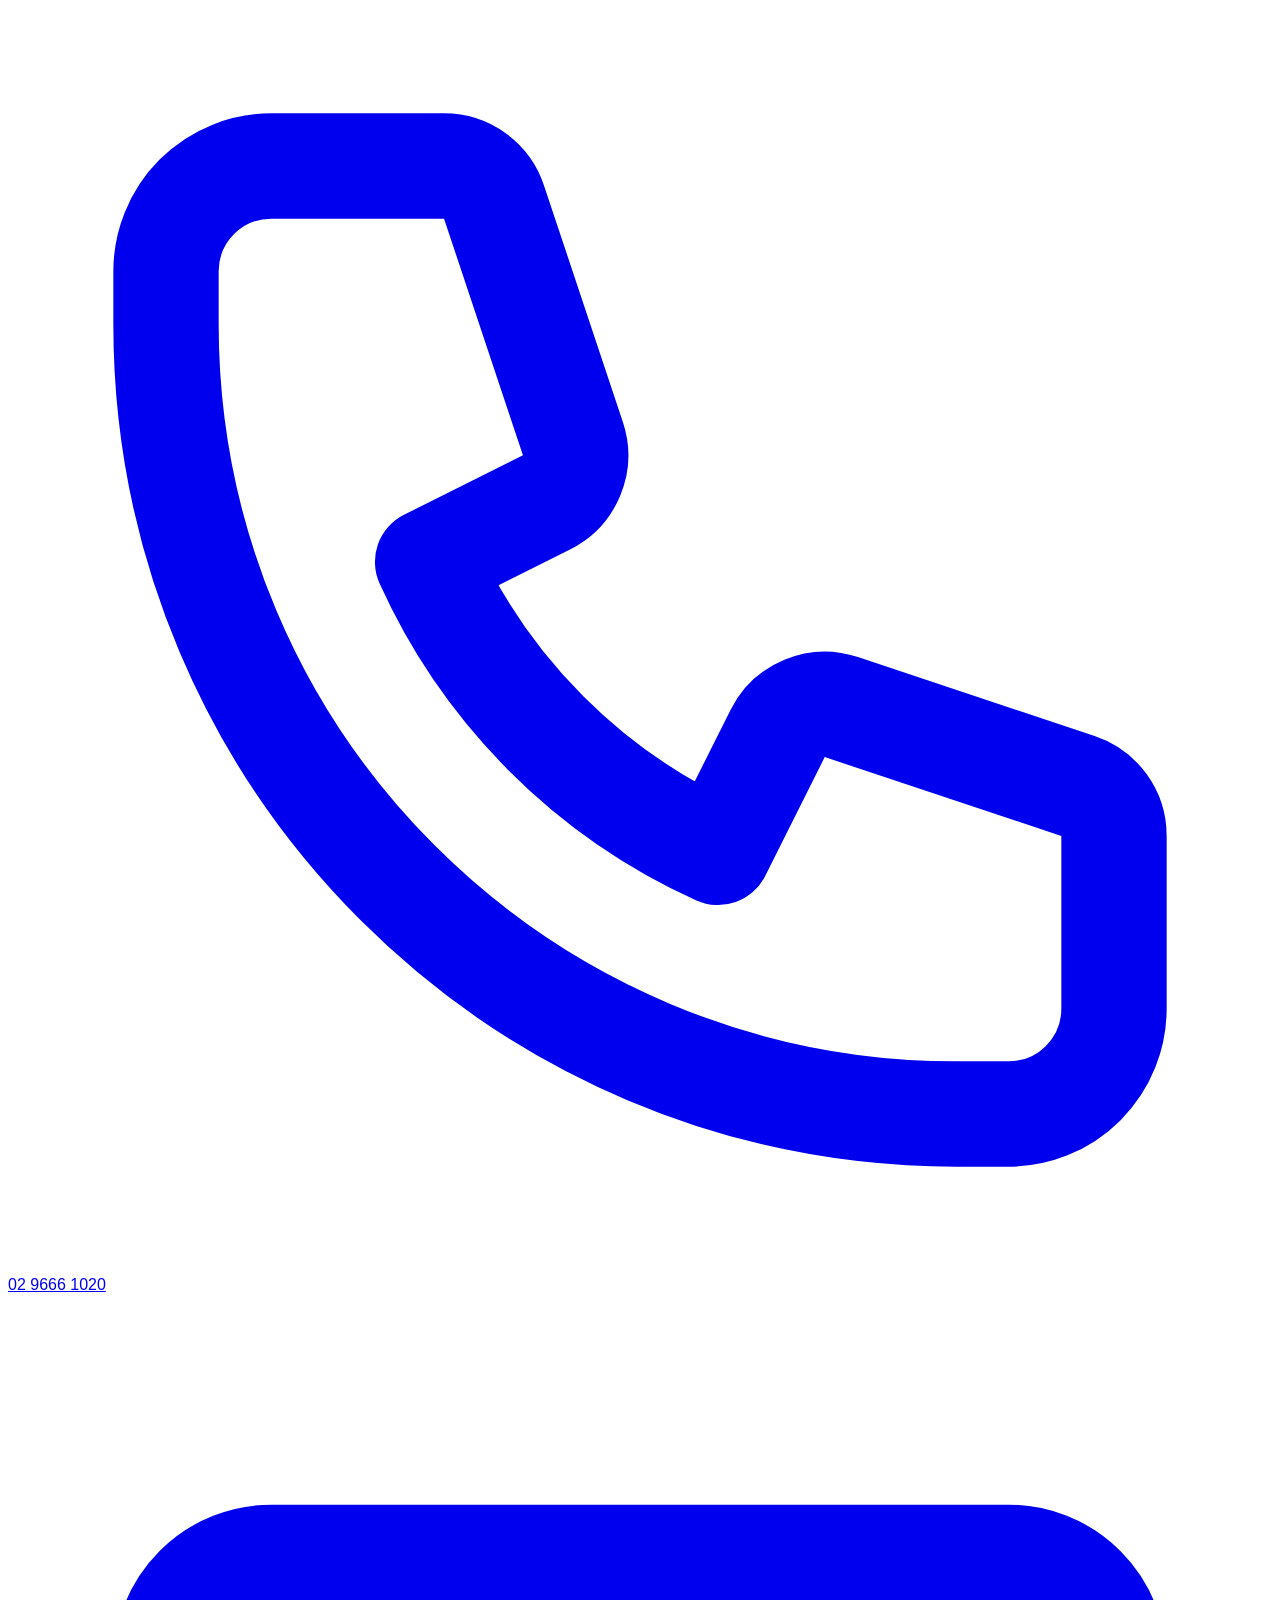
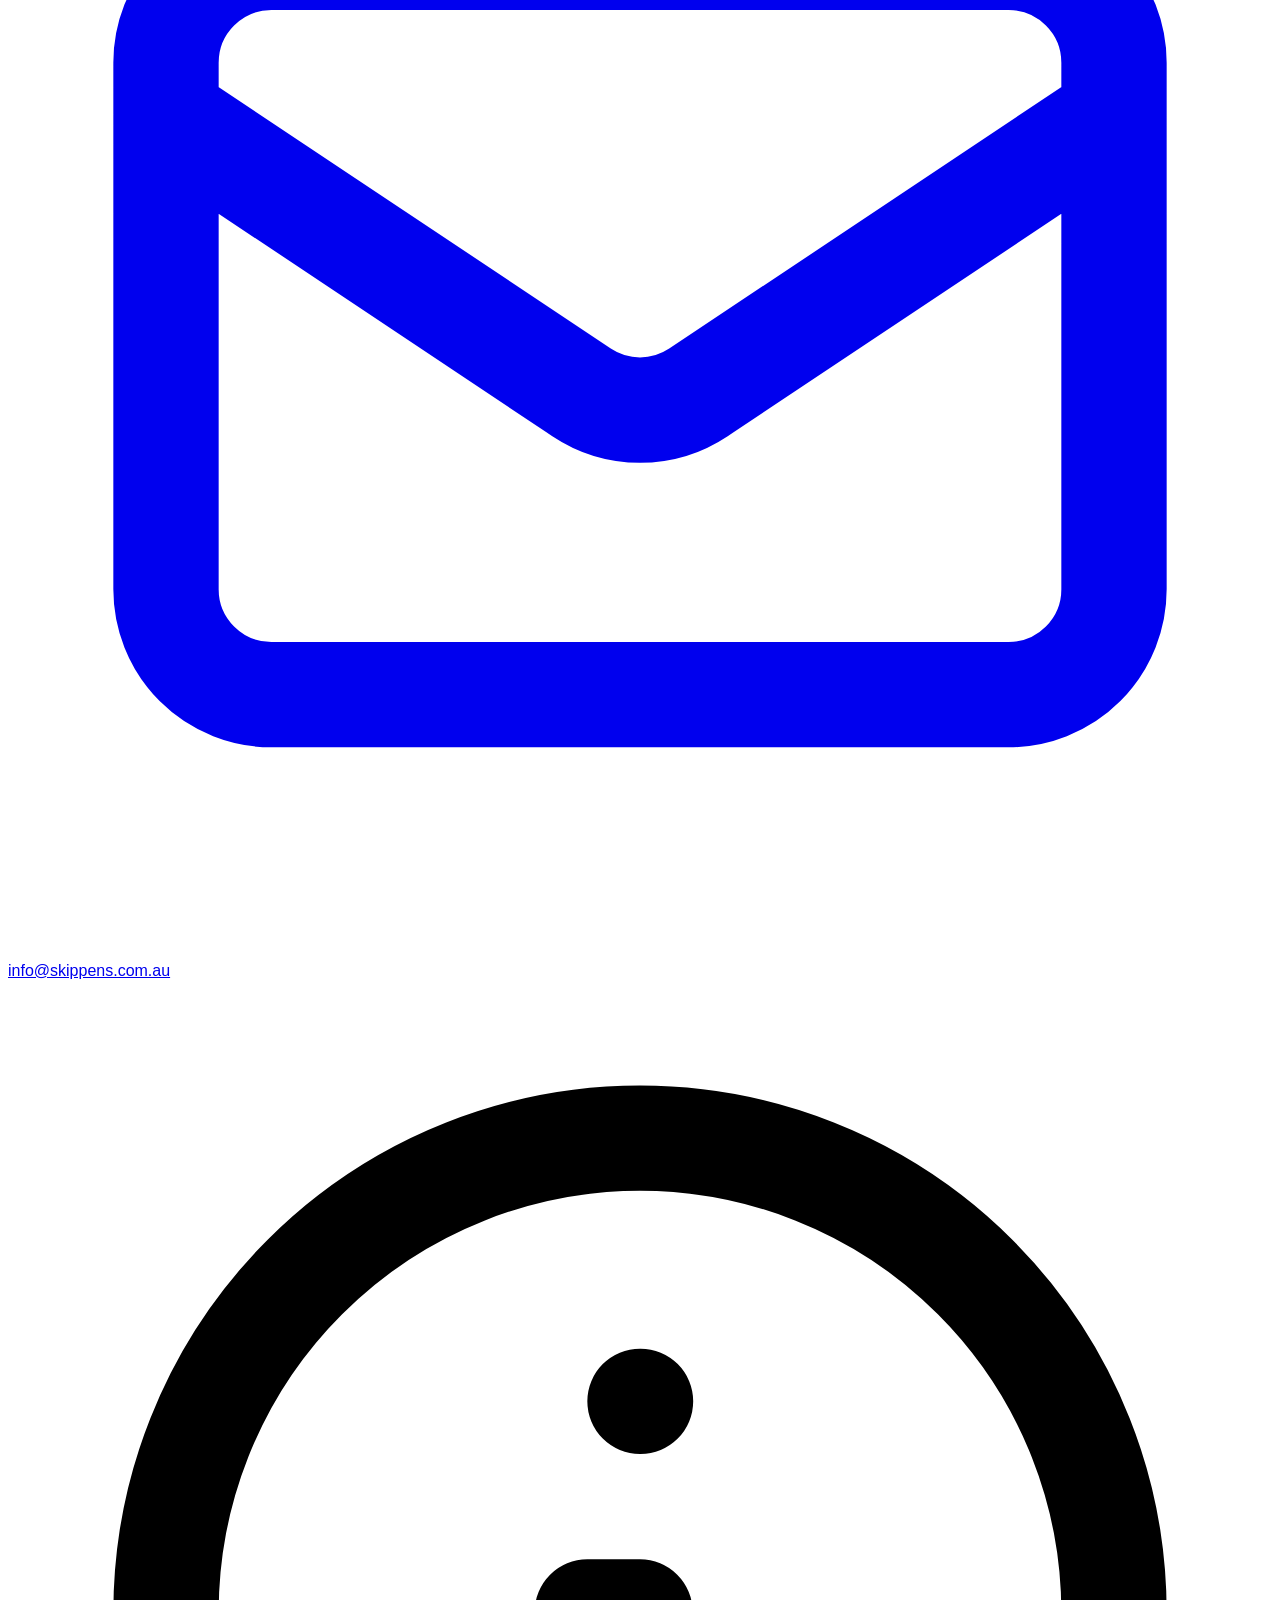
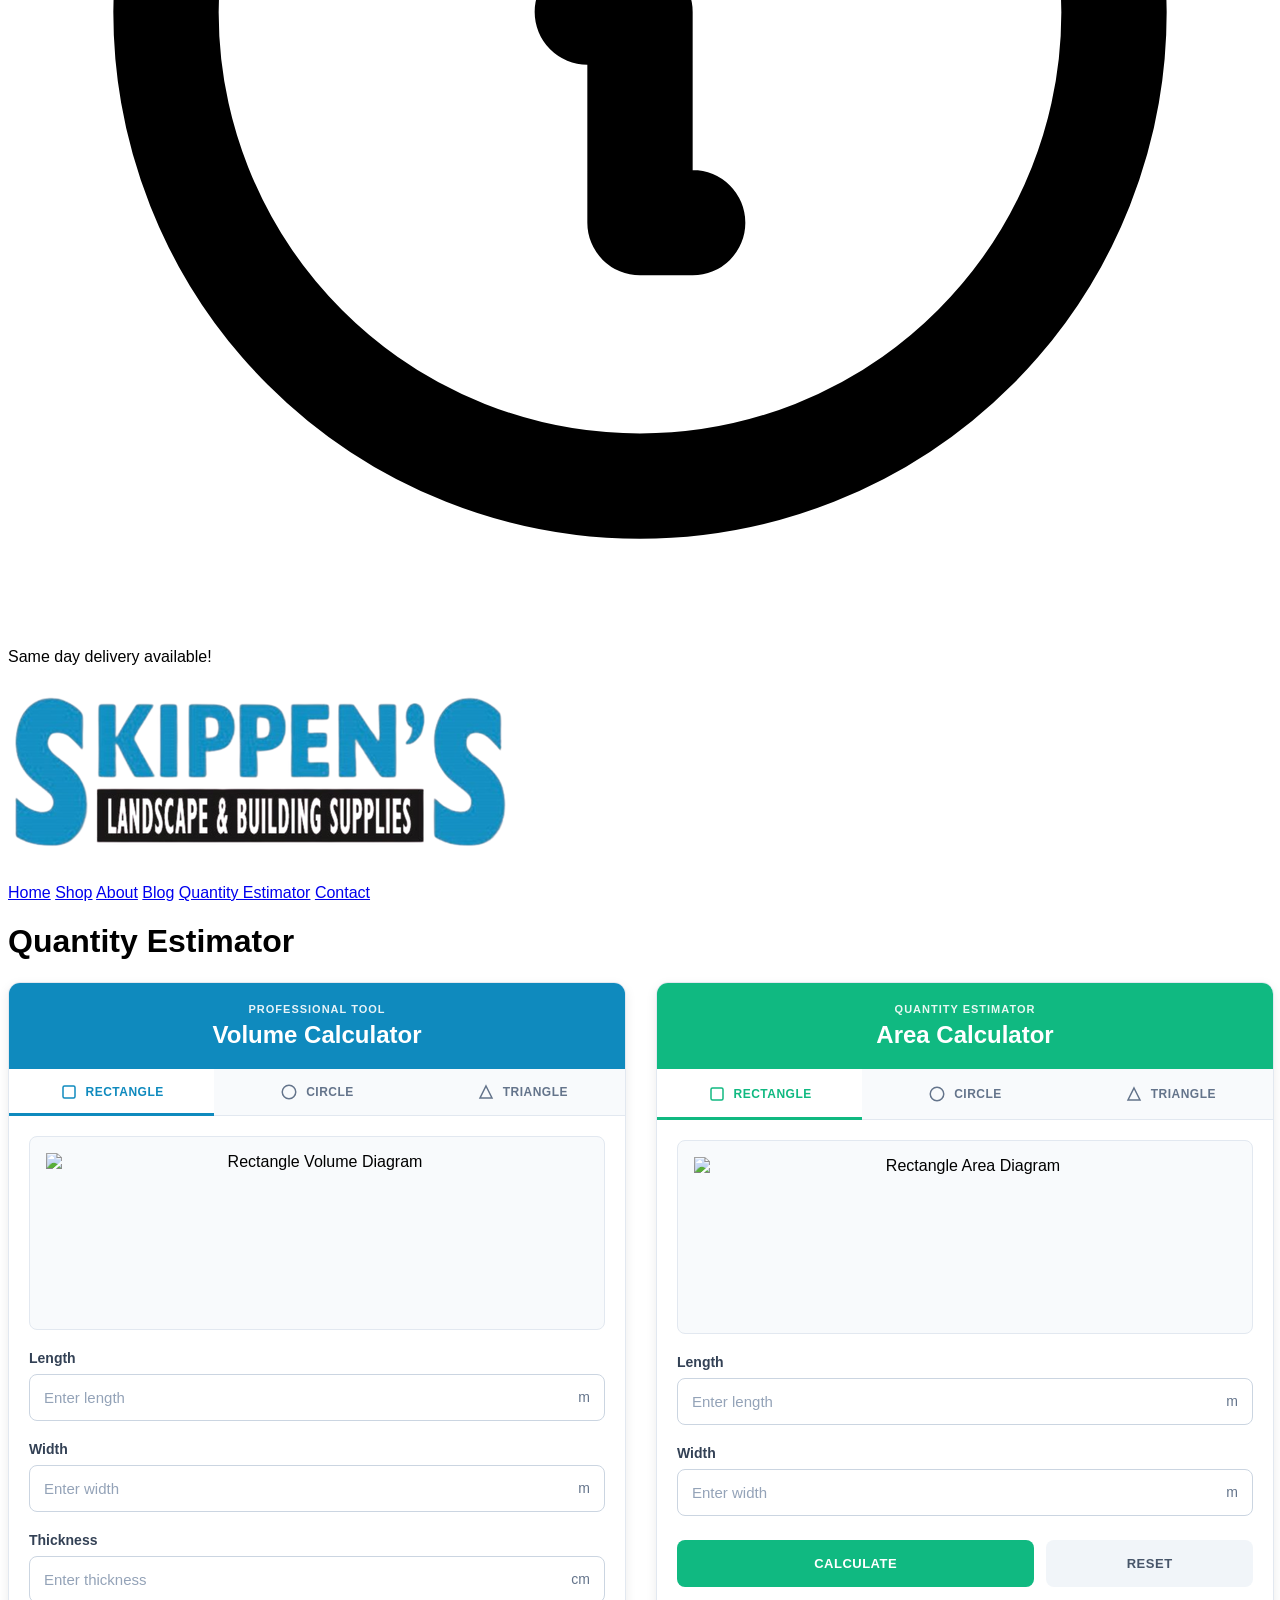
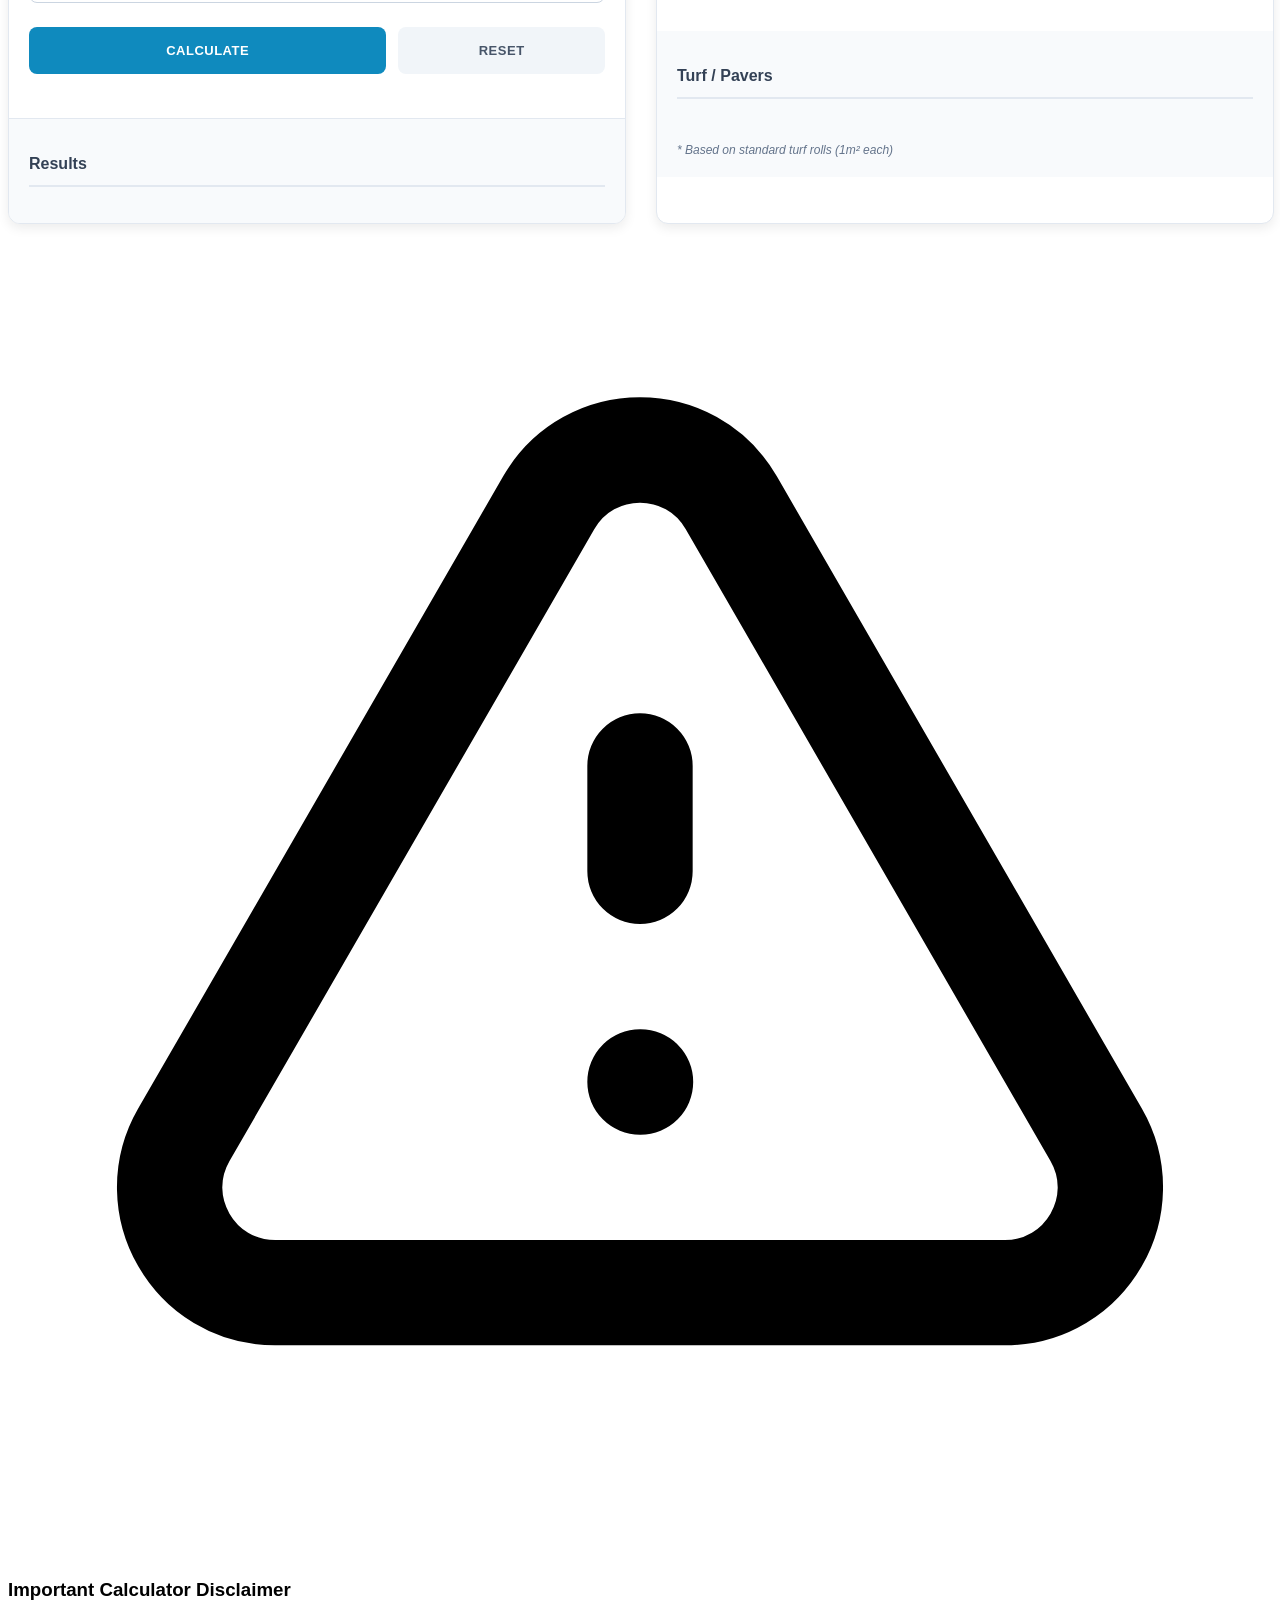
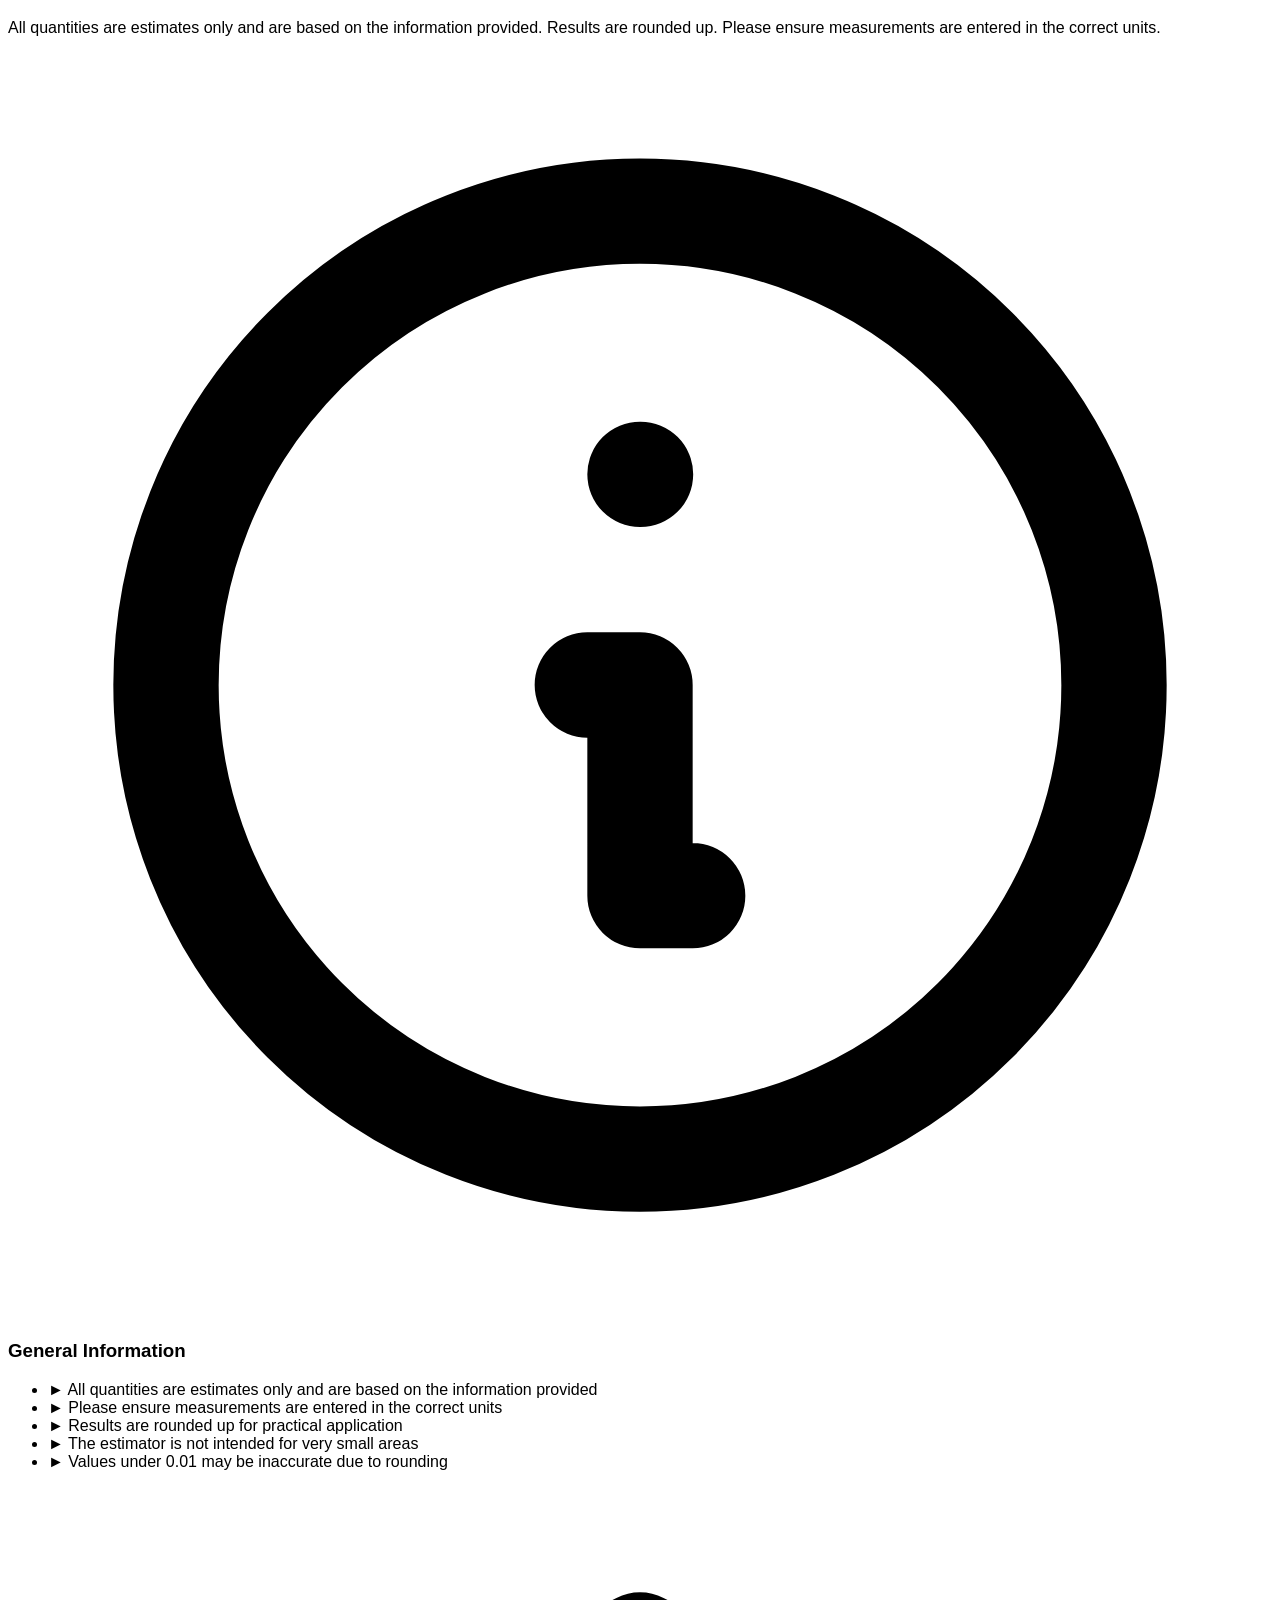
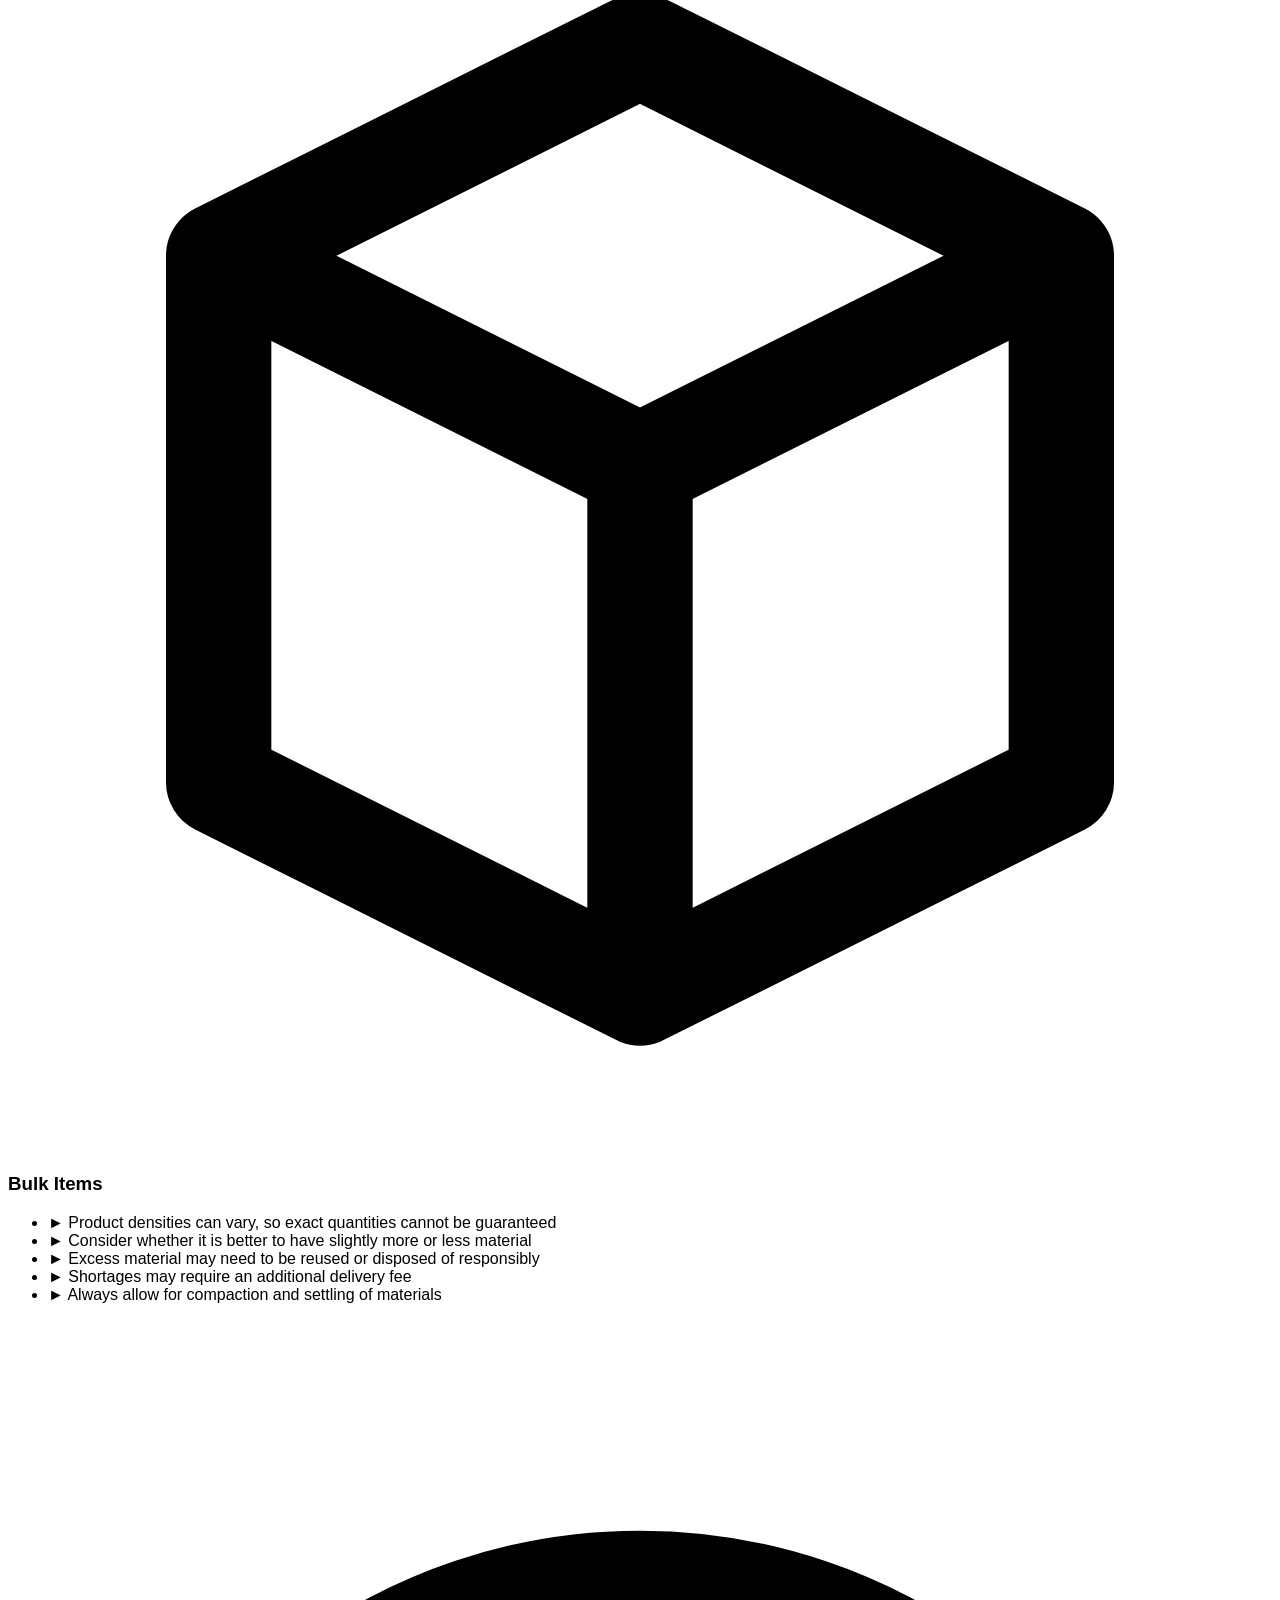
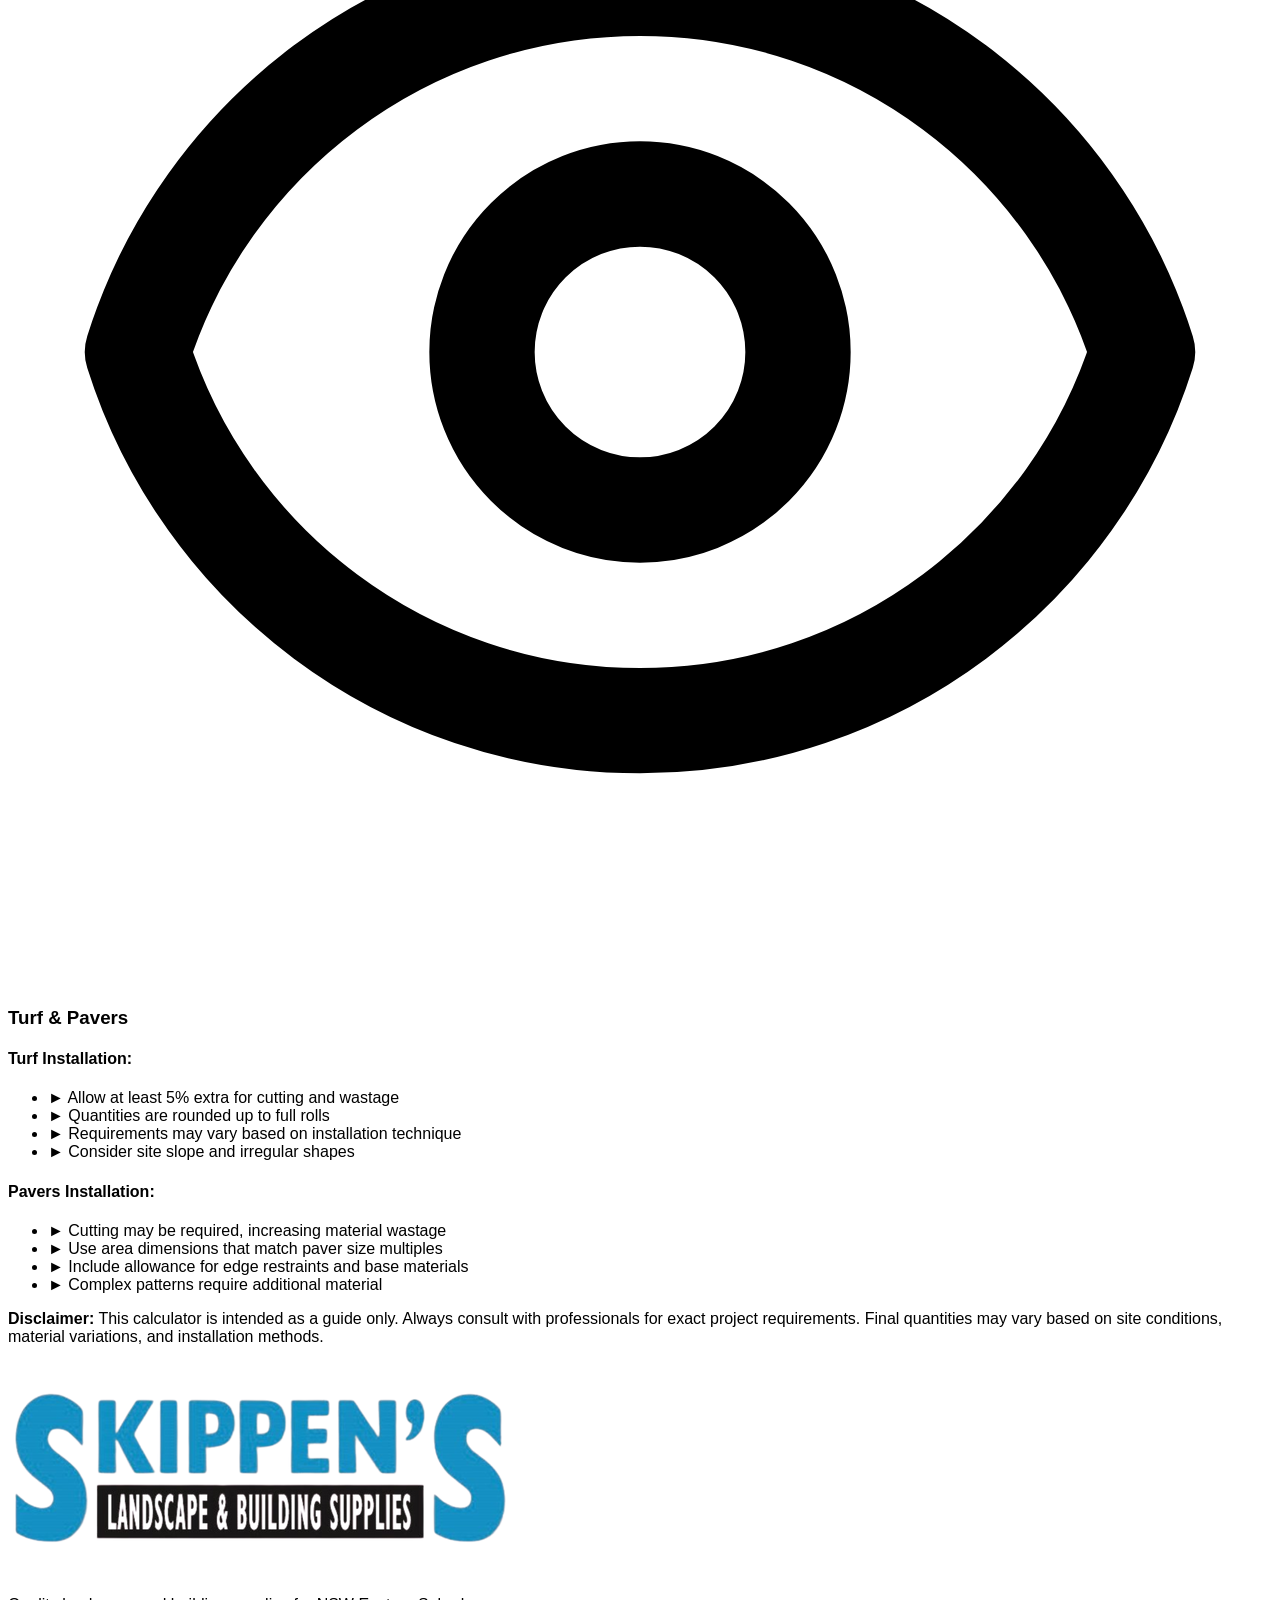
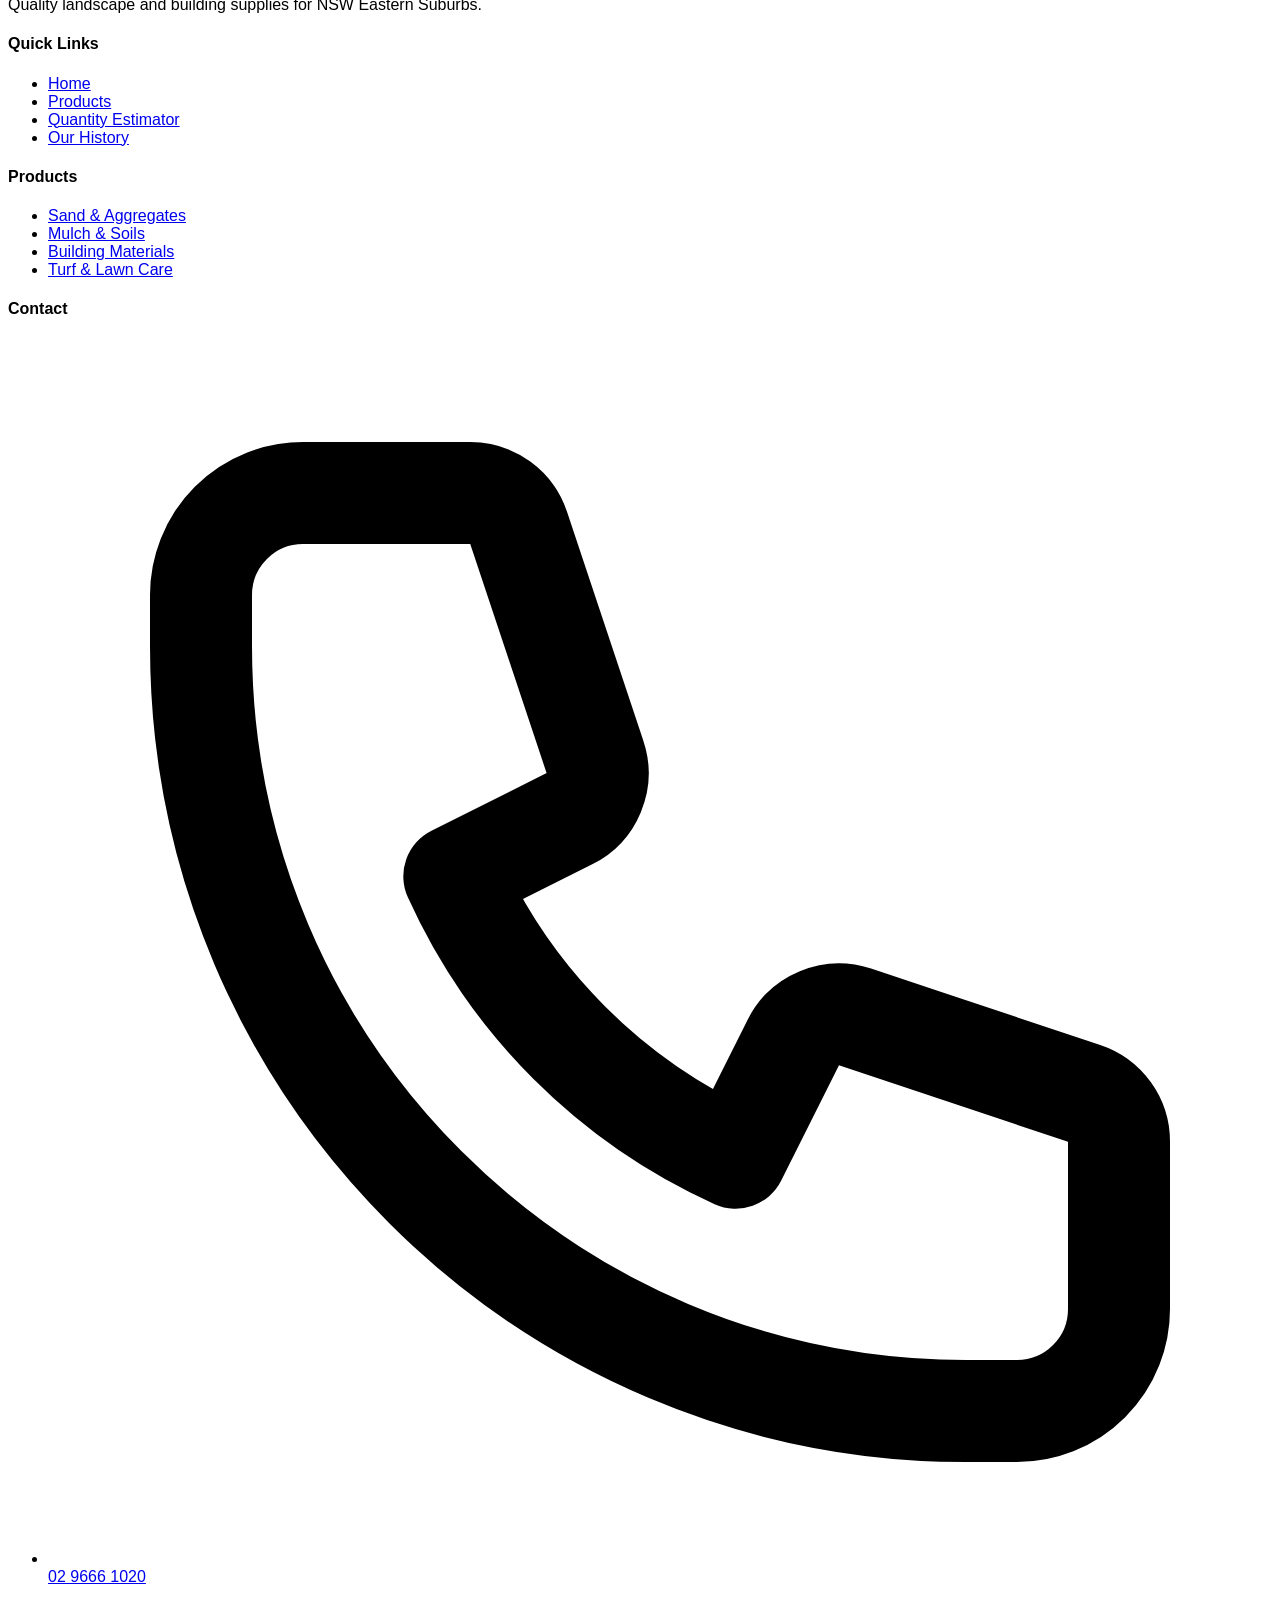
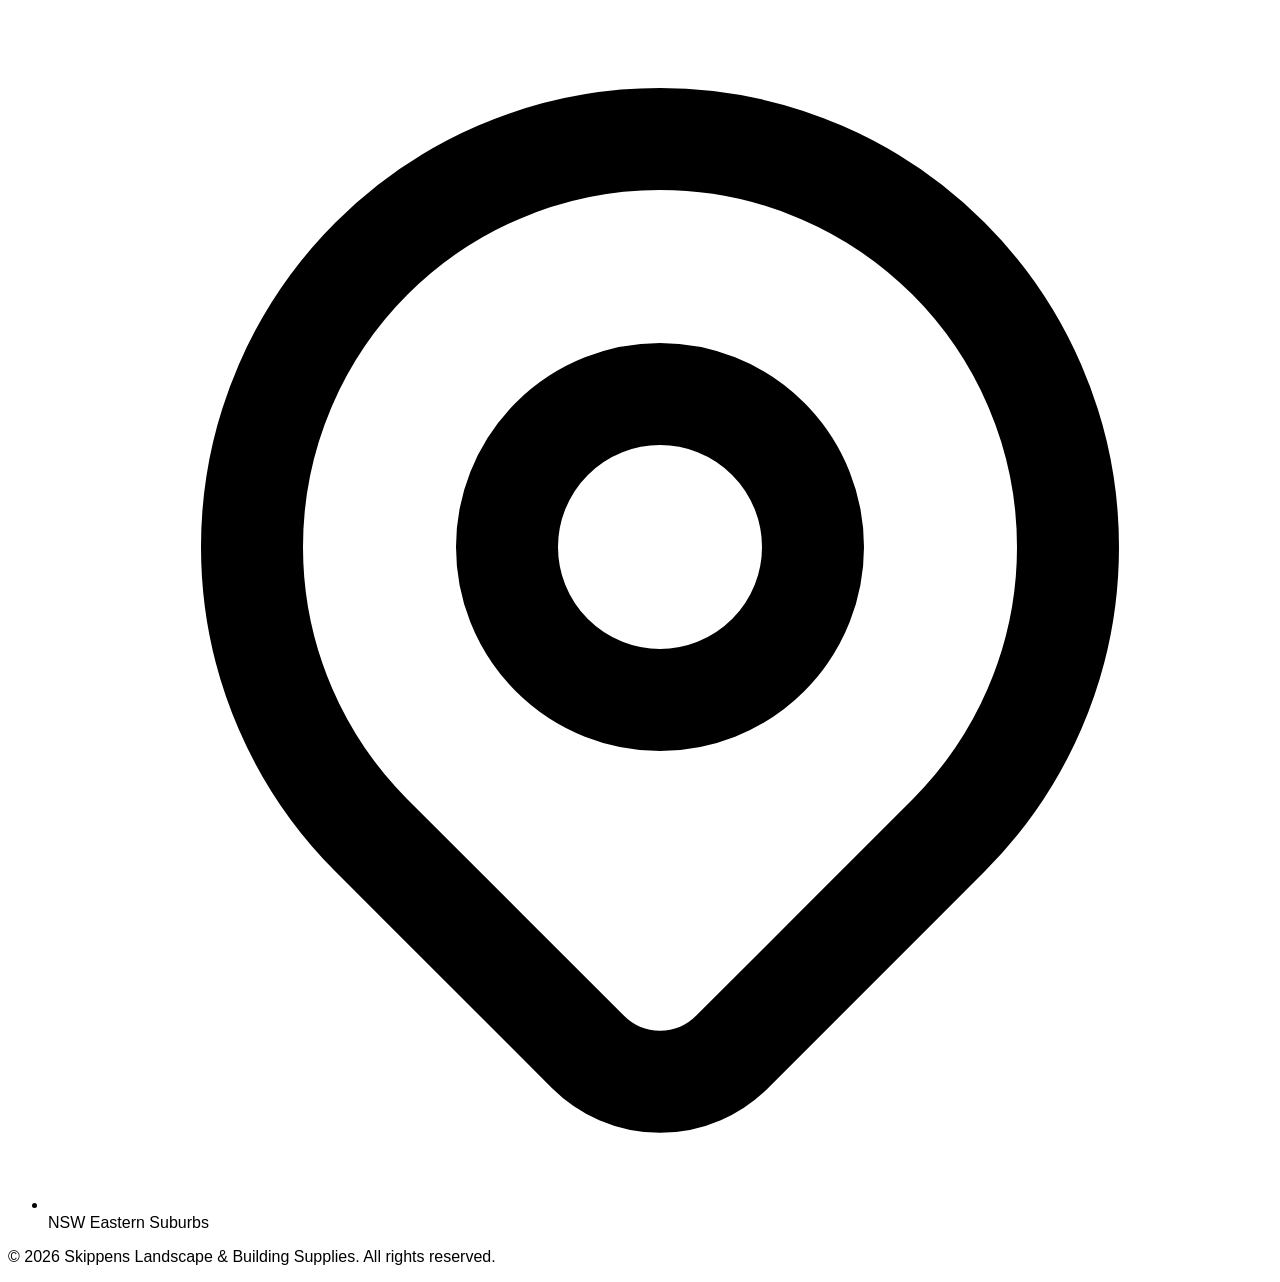
==== quantity-estimator.html @ fd182c48 "updated" ====
<!DOCTYPE html>
<html lang="en">
  <head>
    <meta charset="UTF-8" />
    <meta name="viewport" content="width=device-width, initial-scale=1.0" />
    <title>Quantity Estimator - Skippens</title>
    <script src="https://cdn.tailwindcss.com"></script>
    <style>
      body {
        font-family: -apple-system, BlinkMacSystemFont, "Segoe UI", Roboto,
          Oxygen, Ubuntu, Cantarell, sans-serif;
      }

      /* Calculator Grid Layout */
      #calculator-container {
        display: grid;
        grid-template-columns: 1fr 1fr;
        gap: 2rem;
        margin-bottom: 3rem;
      }

      @media (max-width: 1024px) {
        #calculator-container {
          grid-template-columns: 1fr;
        }
      }

      /* Ensure calculators take full width of their grid cell */
      #calculator-container > * {
        width: 100%;
      }

      /* Center diagrams - target the container that holds the shape images */
      #calculator-container
        img:not([class*="icon"]):not([width="20"]):not([width="16"]),
      #calculator-container
        svg:not([class*="icon"]):not([width="20"]):not([width="16"]),
      #calculator-container canvas {
        margin-left: auto !important;
        margin-right: auto !important;
        display: block !important;
      }
    </style>
  </head>
  <body class="bg-gray-50">
    <!-- Top Bar -->
    <div class="bg-green-800 text-white py-2">
      <div
        class="max-w-7xl mx-auto px-4 sm:px-6 lg:px-8 flex justify-between items-center text-sm"
      >
        <div class="flex items-center space-x-6">
          <a
            href="tel:0296661020"
            class="flex items-center space-x-2 hover:text-gray-200"
          >
            <svg
              class="w-4 h-4"
              fill="none"
              stroke="currentColor"
              viewBox="0 0 24 24"
            >
              <path
                stroke-linecap="round"
                stroke-linejoin="round"
                stroke-width="2"
                d="M3 5a2 2 0 012-2h3.28a1 1 0 01.948.684l1.498 4.493a1 1 0 01-.502 1.21l-2.257 1.13a11.042 11.042 0 005.516 5.516l1.13-2.257a1 1 0 011.21-.502l4.493 1.498a1 1 0 01.684.949V19a2 2 0 01-2 2h-1C9.716 21 3 14.284 3 6V5z"
              />
            </svg>
            <span>02 9666 1020</span>
          </a>
          <a
            href="mailto:info@skippens.com.au"
            class="flex items-center space-x-2 hover:text-gray-200"
          >
            <svg
              class="w-4 h-4"
              fill="none"
              stroke="currentColor"
              viewBox="0 0 24 24"
            >
              <path
                stroke-linecap="round"
                stroke-linejoin="round"
                stroke-width="2"
                d="M3 8l7.89 5.26a2 2 0 002.22 0L21 8M5 19h14a2 2 0 002-2V7a2 2 0 00-2-2H5a2 2 0 00-2 2v10a2 2 0 002 2z"
              />
            </svg>
            <span>info@skippens.com.au</span>
          </a>
        </div>
        <div class="flex items-center space-x-2">
          <svg
            class="w-4 h-4"
            fill="none"
            stroke="currentColor"
            viewBox="0 0 24 24"
          >
            <path
              stroke-linecap="round"
              stroke-linejoin="round"
              stroke-width="2"
              d="M13 16h-1v-4h-1m1-4h.01M21 12a9 9 0 11-18 0 9 9 0 0118 0z"
            />
          </svg>
          <span>Same day delivery available!</span>
        </div>
      </div>
    </div>

    <!-- Navigation -->
    <nav class="bg-white shadow-md sticky top-0 z-50">
      <div class="max-w-7xl mx-auto px-4 sm:px-6 lg:px-8">
        <div class="flex justify-between items-center h-20">
          <div class="flex items-center">
            <a href="index.html">
              <img
                src="logo.png"
                alt="Skippens Logo"
                class="h-12 w-auto"
              />
            </a>
          </div>
          <div class="hidden md:flex items-center space-x-8">
            <a
              href="index.html"
              class="text-gray-700 hover:text-green-700 font-medium transition-colors"
              >Home</a
            >
            <a
              href="#"
              class="text-gray-700 hover:text-green-700 font-medium transition-colors"
              >Shop</a
            >
            <a
              href="#"
              class="text-gray-700 hover:text-green-700 font-medium transition-colors"
              >About</a
            >
            <a
              href="#"
              class="text-gray-700 hover:text-green-700 font-medium transition-colors"
              >Blog</a
            >
            <a
              href="quantity-estimator.html"
              class="text-green-700 font-semibold border-b-2 border-green-700"
              >Quantity Estimator</a
            >
            <a
              href="#"
              class="text-gray-700 hover:text-green-700 font-medium transition-colors"
              >Contact</a
            >
          </div>
        </div>
      </div>
    </nav>

    <!-- Main Content -->
    <main class="max-w-7xl mx-auto px-4 sm:px-6 lg:px-8 py-12">
      <h1 class="text-4xl font-bold text-gray-900 text-center mb-12">
        Quantity Estimator
      </h1>

      <!-- Calculator Content Container - Paste your calculator code here -->
      <div id="calculator-container">
        <!-- YOUR VOLUME AND AREA CALCULATOR CODE GOES HERE -->

        <!DOCTYPE html>
        <html lang="en">
          <head>
            <meta charset="UTF-8" />
            <meta
              name="viewport"
              content="width=device-width, initial-scale=1.0"
            />
            <title>Volume Calculator</title>
            <style>
              .volume-calculator {
                font-family: -apple-system, BlinkMacSystemFont, "Segoe UI",
                  Roboto, Oxygen, Ubuntu, Cantarell, sans-serif;
                background: white;
                border: 1px solid #e2e8f0;
                border-radius: 12px;
                overflow: hidden;
                margin-bottom: 20px;
                box-shadow: 0 4px 12px rgba(0, 0, 0, 0.08);
              }

              .volume-header {
                background: #0f8abe;
                color: white;
                padding: 20px;
                text-align: center;
              }

              .volume-subtitle {
                font-size: 11px;
                font-weight: 700;
                text-transform: uppercase;
                letter-spacing: 1px;
                margin-bottom: 6px;
                opacity: 0.9;
              }

              .volume-title {
                font-size: 24px;
                font-weight: 700;
                margin: 0;
                color: white;
              }

              .volume-tab-buttons {
                display: flex;
                background: #f8fafc;
                border-bottom: 1px solid #e2e8f0;
              }

              .volume-tab-button {
                border-radius: 0 !important;
                flex: 1;
                padding: 14px 10px;
                border: none;
                background: transparent;
                color: #64748b;
                font-weight: 600;
                font-size: 12px;
                text-transform: uppercase;
                letter-spacing: 0.5px;
                cursor: pointer;
                transition: all 0.2s ease;
                position: relative;
                margin: 0;

                /* FIX ALIGNMENT */
                display: flex;
                align-items: center;
                justify-content: center;
                gap: 8px;
              }

              .tab-icon {
                width: 18px;
                height: 18px;
                display: block;
                flex-shrink: 0;
              }

              .tab-icon .shape {
                stroke: currentColor;
                stroke-width: 2;
                fill: none;
              }

              .tab-icon .highlight {
                fill: #0f8abe;
                opacity: 0;
              }

              .tab-label {
                line-height: 1;
                display: block;
              }

              .volume-tab-button:hover {
                color: #0f8abe;
                background: #f1f5f9;
              }

              .volume-tab-button.active {
                color: #0f8abe;
                background: white;
                font-weight: 700;
              }

              .volume-tab-button.active::after {
                content: "";
                position: absolute;
                bottom: -1px;
                left: 0;
                right: 0;
                height: 3px;
                background: #0f8abe;
              }

              .volume-tab-content {
                display: none;
                padding: 20px;
              }

              .volume-tab-content.active {
                display: block;
              }

              .volume-shape-diagram {
                text-align: center;
                margin-bottom: 20px;
                padding: 16px;
                background: #f8fafc;
                border-radius: 8px;
                border: 1px solid #e2e8f0;
              }

              .volume-shape-diagram img {
                max-width: 100%;
                height: 160px;
                object-fit: contain;
              }

              .volume-input-group {
                margin-bottom: 20px;
              }

              .volume-input-group label {
                display: block;
                font-weight: 600;
                color: #334155;
                font-size: 14px;
                margin-bottom: 8px;
              }

              .volume-input-wrapper {
                display: flex;
                align-items: center;
                background: white;
                border: 1px solid #cbd5e1;
                border-radius: 8px;
                padding: 0 14px;
                transition: border-color 0.2s ease;
              }

              .volume-input-wrapper:focus-within {
                border-color: #0f8abe;
              }

              .volume-input-wrapper input {
                flex: 1;
                padding: 14px 0;
                border: none;
                background: transparent;
                font-size: 15px;
                color: #0f172a;
                outline: none;
                width: 100%;
              }

              .volume-input-wrapper input::placeholder {
                color: #94a3b8;
              }

              .volume-input-wrapper span {
                color: #64748b;
                font-weight: 500;
                font-size: 14px;
                min-width: 30px;
                text-align: right;
                margin-left: 8px;
              }

              .volume-button-group {
                display: flex;
                gap: 12px;
                margin: 24px 0;
              }

              .volume-btn {
                padding: 16px 28px;
                border: none;
                border-radius: 8px;
                font-weight: 700;
                font-size: 13px;
                cursor: pointer;
                text-transform: uppercase;
                letter-spacing: 0.5px;
                display: flex;
                align-items: center;
                justify-content: center;
                gap: 8px;
                transition: all 0.2s ease;
              }

              .volume-btn-reset {
                background: #f1f5f9;
                color: #475569;
                flex: 1;
              }

              .volume-btn-reset:hover {
                background: #0f8abe;
              }

              .volume-btn-calculate {
                background: #0f8abe;
                color: white;
                flex: 2;
              }

              .volume-btn-calculate:hover {
                background: #0d7299;
              }

              .volume-results-section {
                background: #f8fafc;
                border-top: 1px solid #e2e8f0;
                padding: 20px;
              }

              .volume-results-title {
                color: #334155;
                font-size: 16px;
                font-weight: 700;
                margin-bottom: 16px;
                padding-bottom: 12px;
                border-bottom: 2px solid #e2e8f0;
              }

              .volume-results-grid {
                display: grid;
                grid-template-columns: repeat(auto-fill, minmax(260px, 1fr));
                gap: 12px;
                max-height: 320px;
                overflow-y: auto;
                padding-right: 8px;
              }

              .volume-result-item {
                background: white;
                padding: 14px 16px;
                border-radius: 8px;
                border: 1px solid #e2e8f0;
                display: flex;
                justify-content: space-between;
                align-items: center;
                box-shadow: 0 1px 3px rgba(0, 0, 0, 0.05);
              }

              .volume-result-label {
                font-weight: 600;
                color: #334155;
                font-size: 13px;
                flex: 1;
                line-height: 1.4;
              }

              .volume-result-value {
                display: flex;
                align-items: center;
                gap: 12px;
              }

              .volume-result-number {
                background: #f1f5f9;
                padding: 6px 14px;
                border-radius: 6px;
                font-weight: 700;
                min-width: 80px;
                text-align: center;
                font-size: 14px;
                color: #0f8abe;
              }

              .volume-result-unit {
                color: #64748b;
                font-weight: 600;
                font-size: 12px;
                min-width: 60px;
              }

              .volume-results-grid::-webkit-scrollbar {
                width: 6px;
              }

              .volume-results-grid::-webkit-scrollbar-track {
                background: #f1f5f9;
                border-radius: 3px;
              }

              .volume-results-grid::-webkit-scrollbar-thumb {
                background: #cbd5e1;
                border-radius: 3px;
              }

              .volume-results-grid::-webkit-scrollbar-thumb:hover {
                background: #94a3b8;
              }

              /* Fix for double border issue */
              .volume-input-wrapper input:focus {
                outline: none;
                box-shadow: none;
              }

              .volume-input-wrapper:focus-within {
                outline: none;
                border-color: #0f8abe;
              }

              /* Remove WordPress default focus */
              .volume-input-wrapper input:focus-visible {
                outline: none !important;
                box-shadow: none !important;
              }

              @media (max-width: 768px) {
                .volume-results-grid {
                  grid-template-columns: 1fr;
                }

                .volume-button-group {
                  flex-direction: column;
                }

                .volume-btn {
                  width: 100%;
                  padding: 14px 20px;
                }

                .volume-shape-diagram img {
                  height: 140px;
                }

                .volume-tab-button {
                  padding: 14px 8px;
                  font-size: 11px;
                }
              }
            </style>
          </head>
          <body>
            <div class="volume-calculator">
              <div class="volume-header">
                <div class="volume-subtitle">PROFESSIONAL TOOL</div>
                <h2 class="volume-title">Volume Calculator</h2>
              </div>

              <div class="volume-tab-buttons">
                <button
                  class="volume-tab-button active"
                  onclick="showVolumeTab('rect')"
                >
                  <svg class="tab-icon" viewBox="0 0 24 24">
                    <rect
                      class="shape"
                      x="4"
                      y="4"
                      width="16"
                      height="16"
                      rx="2"
                    />
                    <rect
                      class="highlight"
                      x="6"
                      y="6"
                      width="12"
                      height="12"
                      rx="1"
                    />
                  </svg>
                  <span class="tab-label">Rectangle</span>
                </button>
                <button
                  class="volume-tab-button"
                  onclick="showVolumeTab('circle')"
                >
                  <svg class="tab-icon" viewBox="0 0 24 24">
                    <circle class="shape" cx="12" cy="12" r="9" />
                    <circle class="highlight" cx="12" cy="12" r="7" />
                  </svg>
                  <span class="tab-label">Circle</span>
                </button>
                <button
                  class="volume-tab-button"
                  onclick="showVolumeTab('triangle')"
                >
                  <svg class="tab-icon" viewBox="0 0 24 24">
                    <polygon class="shape" points="12,4 20,20 4,20" />
                    <polygon class="highlight" points="12,8 17,18 7,18" />
                  </svg>
                  <span class="tab-label">Triangle</span>
                </button>
              </div>

              <!-- Rectangle Tab -->
              <div id="volume-rect" class="volume-tab-content active">
                <div class="volume-shape-diagram">
                  <img
                    src="https://www.skippens.com.au/wp-content/uploads/2025/12/rectangle.png"
                    alt="Rectangle Volume Diagram"
                    loading="lazy"
                  />
                </div>

                <div class="volume-input-group">
                  <label>Length</label>
                  <div class="volume-input-wrapper">
                    <input
                      type="number"
                      id="rect-length"
                      placeholder="Enter length"
                      step="0.01"
                      min="0"
                    />
                    <span>m</span>
                  </div>
                </div>

                <div class="volume-input-group">
                  <label>Width</label>
                  <div class="volume-input-wrapper">
                    <input
                      type="number"
                      id="rect-width"
                      placeholder="Enter width"
                      step="0.01"
                      min="0"
                    />
                    <span>m</span>
                  </div>
                </div>

                <div class="volume-input-group">
                  <label>Thickness</label>
                  <div class="volume-input-wrapper">
                    <input
                      type="number"
                      id="rect-thickness"
                      placeholder="Enter thickness"
                      step="0.01"
                      min="0"
                    />
                    <span>cm</span>
                  </div>
                </div>

                <div class="volume-button-group">
                  <button
                    class="volume-btn volume-btn-calculate"
                    onclick="calculateVolume('rect')"
                  >
                    Calculate
                  </button>
                  <button
                    class="volume-btn volume-btn-reset"
                    onclick="resetVolume('rect')"
                  >
                    Reset
                  </button>
                </div>
              </div>

              <!-- Circle Tab -->
              <div id="volume-circle" class="volume-tab-content">
                <div class="volume-shape-diagram">
                  <img
                    src="https://www.skippens.com.au/wp-content/uploads/2026/01/circle6.png"
                    alt="Circle Volume Diagram"
                    loading="lazy"
                  />
                </div>

                <div class="volume-input-group">
                  <label>Diameter</label>
                  <div class="volume-input-wrapper">
                    <input
                      type="number"
                      id="circle-diameter"
                      placeholder="Enter diameter"
                      step="0.01"
                      min="0"
                    />
                    <span>m</span>
                  </div>
                </div>

                <div class="volume-input-group">
                  <label>Thickness</label>
                  <div class="volume-input-wrapper">
                    <input
                      type="number"
                      id="circle-thickness"
                      placeholder="Enter thickness"
                      step="0.01"
                      min="0"
                    />
                    <span>cm</span>
                  </div>
                </div>

                <div class="volume-button-group">
                  <button
                    class="volume-btn volume-btn-calculate"
                    onclick="calculateVolume('circle')"
                  >
                    Calculate
                  </button>
                  <button
                    class="volume-btn volume-btn-reset"
                    onclick="resetVolume('circle')"
                  >
                    Reset
                  </button>
                </div>
              </div>

              <!-- Triangle Tab -->
              <div id="volume-triangle" class="volume-tab-content">
                <div class="volume-shape-diagram">
                  <img
                    src="https://www.skippens.com.au/wp-content/uploads/2025/12/triangle1.png"
                    alt="Triangle Volume Diagram"
                    loading="lazy"
                  />
                </div>

                <div class="volume-input-group">
                  <label>Base</label>
                  <div class="volume-input-wrapper">
                    <input
                      type="number"
                      id="tri-base"
                      placeholder="Enter base"
                      step="0.01"
                      min="0"
                    />
                    <span>m</span>
                  </div>
                </div>

                <div class="volume-input-group">
                  <label>Height</label>
                  <div class="volume-input-wrapper">
                    <input
                      type="number"
                      id="tri-height"
                      placeholder="Enter height"
                      step="0.01"
                      min="0"
                    />
                    <span>m</span>
                  </div>
                </div>

                <div class="volume-input-group">
                  <label>Thickness</label>
                  <div class="volume-input-wrapper">
                    <input
                      type="number"
                      id="tri-thickness"
                      placeholder="Enter thickness"
                      step="0.01"
                      min="0"
                    />
                    <span>cm</span>
                  </div>
                </div>

                <div class="volume-button-group">
                  <button
                    class="volume-btn volume-btn-calculate"
                    onclick="calculateVolume('triangle')"
                  >
                    Calculate
                  </button>
                  <button
                    class="volume-btn volume-btn-reset"
                    onclick="resetVolume('triangle')"
                  >
                    Reset
                  </button>
                </div>
              </div>

              <!-- Results Section -->
              <div class="volume-results-section">
                <h3 class="volume-results-title">Results</h3>
                <div id="volume-results" class="volume-results-grid"></div>
              </div>
            </div>

            <script>
              const materials = [
                { name: "Cubic Metres", multiplier: 1 },
                { name: "Garden Mulch", unit: "m³", multiplier: 1 },
                { name: "Garden Mixes and Manures", unit: "m³", multiplier: 1 },
                {
                  name: "Soils (Top Soil, Top Dressing, Underlay)",
                  unit: "Tonnes",
                  multiplier: 1.4,
                },
                { name: "Sand", unit: "Tonnes", multiplier: 1.6 },
                {
                  name: "Decorative Gravels (excl Red Scoria)",
                  unit: "Tonnes",
                  multiplier: 1.7,
                },
                { name: "Red Scoria", unit: "Tonnes", multiplier: 1.0 },
                {
                  name: "Road Base, Recycled Asphalt",
                  unit: "Tonnes",
                  multiplier: 1.75,
                },
                {
                  name: "Recycled Road Base, Metal Dust",
                  unit: "Tonnes",
                  multiplier: 1.6,
                },
                {
                  name: "Blue Metal, Recycled Aggs",
                  unit: "Tonnes",
                  multiplier: 1.5,
                },
                {
                  name: "Concrete (Sand & Metal)",
                  unit: "Tonnes",
                  multiplier: 2.1,
                },
                { name: "Cement", unit: "Bags", multiplier: 28.8 },
                { name: "Bags Concrete", unit: "Bags", multiplier: 4 },
              ];

              function showVolumeTab(tabName) {
                document
                  .querySelectorAll(".volume-tab-content")
                  .forEach((tab) => {
                    tab.classList.remove("active");
                  });
                document
                  .querySelectorAll(".volume-tab-button")
                  .forEach((btn) => {
                    btn.classList.remove("active");
                  });
                document
                  .getElementById(`volume-${tabName}`)
                  .classList.add("active");
                event.target
                  .closest(".volume-tab-button")
                  .classList.add("active");
              }

              function calculateVolume(shape) {
                let volume = 0;

                switch (shape) {
                  case "rect":
                    const length = parseFloat(
                      document.getElementById("rect-length").value
                    );
                    const width = parseFloat(
                      document.getElementById("rect-width").value
                    );
                    const thickness =
                      parseFloat(
                        document.getElementById("rect-thickness").value
                      ) / 100;

                    if (
                      isNaN(length) ||
                      isNaN(width) ||
                      isNaN(thickness) ||
                      length <= 0 ||
                      width <= 0 ||
                      thickness <= 0
                    ) {
                      alert(
                        "Please enter valid positive values for all fields"
                      );
                      return;
                    }

                    volume = length * width * thickness;
                    break;

                  case "circle":
                    const diameter = parseFloat(
                      document.getElementById("circle-diameter").value
                    );
                    const circleThickness =
                      parseFloat(
                        document.getElementById("circle-thickness").value
                      ) / 100;

                    if (
                      isNaN(diameter) ||
                      isNaN(circleThickness) ||
                      diameter <= 0 ||
                      circleThickness <= 0
                    ) {
                      alert(
                        "Please enter valid positive values for all fields"
                      );
                      return;
                    }

                    const radius = diameter / 2;
                    volume = Math.PI * radius * radius * circleThickness;
                    break;

                  case "triangle":
                    const base = parseFloat(
                      document.getElementById("tri-base").value
                    );
                    const height = parseFloat(
                      document.getElementById("tri-height").value
                    );
                    const triThickness =
                      parseFloat(
                        document.getElementById("tri-thickness").value
                      ) / 100;

                    if (
                      isNaN(base) ||
                      isNaN(height) ||
                      isNaN(triThickness) ||
                      base <= 0 ||
                      height <= 0 ||
                      triThickness <= 0
                    ) {
                      alert(
                        "Please enter valid positive values for all fields"
                      );
                      return;
                    }

                    volume = ((base * height) / 2) * triThickness;
                    break;
                }

                displayVolumeResults(volume);
              }

              function displayVolumeResults(volume) {
                const container = document.getElementById("volume-results");
                container.innerHTML = "";

                materials.forEach((material) => {
                  const value = (volume * material.multiplier).toFixed(2);
                  const unit = material.unit || "m³";

                  container.innerHTML += `
                    <div class="volume-result-item">
                        <div class="volume-result-label">${material.name}</div>
                        <div class="volume-result-value">
                            <div class="volume-result-number">${value}</div>
                            <div class="volume-result-unit">${unit}</div>
                        </div>
                    </div>
                `;
                });
              }

              function resetVolume(shape) {
                switch (shape) {
                  case "rect":
                    document.getElementById("rect-length").value = "";
                    document.getElementById("rect-width").value = "";
                    document.getElementById("rect-thickness").value = "";
                    break;
                  case "circle":
                    document.getElementById("circle-diameter").value = "";
                    document.getElementById("circle-thickness").value = "";
                    break;
                  case "triangle":
                    document.getElementById("tri-base").value = "";
                    document.getElementById("tri-height").value = "";
                    document.getElementById("tri-thickness").value = "";
                    break;
                }
                document.getElementById("volume-results").innerHTML = "";
              }

              document.addEventListener("DOMContentLoaded", function () {
                const volumeInputs = [
                  "rect-length",
                  "rect-width",
                  "rect-thickness",
                  "circle-diameter",
                  "circle-thickness",
                  "tri-base",
                  "tri-height",
                  "tri-thickness",
                ];

                volumeInputs.forEach((id) => {
                  const input = document.getElementById(id);
                  if (input) {
                    input.addEventListener("keypress", function (e) {
                      if (e.key === "Enter") {
                        const activeTab = document
                          .querySelector(".volume-tab-content.active")
                          .id.replace("volume-", "");
                        calculateVolume(activeTab);
                      }
                    });
                  }
                });
              });
            </script>
          </body>
        </html>

        <!DOCTYPE html>
        <html lang="en">
          <head>
            <meta charset="UTF-8" />
            <meta
              name="viewport"
              content="width=device-width, initial-scale=1.0"
            />
            <title>Area Calculator</title>
            <style>
              .area-calculator {
                font-family: -apple-system, BlinkMacSystemFont, "Segoe UI",
                  Roboto, Oxygen, Ubuntu, Cantarell, sans-serif;
                background: white;
                border: 1px solid #e2e8f0;
                border-radius: 12px;
                overflow: hidden;
                margin-bottom: 20px;
                box-shadow: 0 4px 12px rgba(0, 0, 0, 0.08);
              }

              .area-header {
                background: #10b981;
                color: white;
                padding: 20px;
                text-align: center;
              }

              .area-subtitle {
                font-size: 11px;
                font-weight: 700;
                text-transform: uppercase;
                letter-spacing: 1px;
                margin-bottom: 6px;
                opacity: 0.9;
              }

              .area-title {
                font-size: 24px;
                font-weight: 700;
                margin: 0;
                color: white;
              }

              .area-tab-buttons {
                display: flex;
                background: #f8fafc;
                border-bottom: 1px solid #e2e8f0;
              }

              .area-tab-button {
                border-radius: 0px !important;
                flex: 1;
                padding: 16px 10px;
                border: none;
                background: transparent;
                color: #64748b;
                font-weight: 600;
                font-size: 12px;
                text-transform: uppercase;
                letter-spacing: 0.5px;
                cursor: pointer;
                transition: all 0.2s ease;
                position: relative;
                margin: 0;
              }

              .area-tab-button:hover {
                color: #10b981;
                background: #f1f5f9;
              }

              .area-tab-button.active {
                color: #10b981;
                background: white;
                font-weight: 700;
              }

              .area-tab-button.active::after {
                content: "";
                position: absolute;
                bottom: -1px;
                left: 0;
                right: 0;
                height: 3px;
                background: #10b981;
              }

              .area-tab-content {
                display: none;
                padding: 20px;
              }

              .area-tab-content.active {
                display: block;
              }

              .area-shape-diagram {
                text-align: center;
                margin-bottom: 20px;
                padding: 16px;
                background: #f8fafc;
                border-radius: 8px;
                border: 1px solid #e2e8f0;
              }

              .area-shape-diagram img {
                max-width: 100%;
                height: 160px;
                object-fit: contain;
              }

              .area-input-group {
                margin-bottom: 20px;
              }

              .area-input-group label {
                display: block;
                font-weight: 600;
                color: #334155;
                font-size: 14px;
                margin-bottom: 8px;
              }

              .area-input-wrapper {
                display: flex;
                align-items: center;
                background: white;
                border: 1px solid #cbd5e1;
                border-radius: 8px;
                padding: 0 14px;
                transition: border-color 0.2s ease;
              }

              .area-input-wrapper:focus-within {
                border-color: #10b981;
              }

              .area-input-wrapper input {
                flex: 1;
                padding: 14px 0;
                border: none;
                background: transparent;
                font-size: 15px;
                color: #0f172a;
                outline: none;
                width: 100%;
              }

              .area-input-wrapper input::placeholder {
                color: #94a3b8;
              }

              .area-input-wrapper span {
                color: #64748b;
                font-weight: 500;
                font-size: 14px;
                min-width: 30px;
                text-align: right;
                margin-left: 8px;
              }

              .area-button-group {
                display: flex;
                gap: 12px;
                margin: 24px 0;
              }

              .area-btn {
                padding: 16px 28px;
                border: none;
                border-radius: 8px;
                font-weight: 700;
                font-size: 13px;
                cursor: pointer;
                text-transform: uppercase;
                letter-spacing: 0.5px;
                display: flex;
                align-items: center;
                justify-content: center;
                gap: 8px;
                transition: all 0.2s ease;
              }

              .area-btn-reset {
                background: #f1f5f9;
                color: #475569;
                flex: 1;
              }

              .area-btn-reset:hover {
                color: white;
                background: #10b981;
              }

              .area-btn-calculate {
                background: #10b981;
                color: white;
                flex: 2;
              }

              .area-btn-calculate:hover {
                background: #0da271;
              }

              .area-results-section {
                background: #f8fafc;
                padding: 20px;
              }

              .area-results-title {
                color: #334155;
                font-size: 16px;
                font-weight: 700;
                margin-bottom: 16px;
                padding-bottom: 12px;
                border-bottom: 2px solid #e2e8f0;
              }

              .area-results-grid {
                display: flex;
                flex-direction: column;
                gap: 12px;
              }

              .area-result-item {
                background: white;
                padding: 16px 18px;
                border-radius: 8px;
                border: 1px solid #e2e8f0;
                display: flex;
                justify-content: space-between;
                align-items: center;
              }

              .area-result-label {
                font-weight: 600;
                color: #334155;
                font-size: 14px;
                flex: 1;
              }

              .area-result-value {
                display: flex;
                align-items: center;
                gap: 12px;
              }

              .area-result-number {
                background: #f1f5f9;
                padding: 8px 16px;
                border-radius: 6px;
                font-weight: 700;
                min-width: 80px;
                text-align: center;
                font-size: 15px;
                color: #10b981;
              }

              .area-result-unit {
                color: #64748b;
                font-weight: 600;
                font-size: 13px;
                min-width: 60px;
              }

              .area-note {
                font-size: 12px;
                color: #64748b;
                margin-top: 16px;
                padding-top: 12px;
                font-style: italic;
              }

              /* ICON + LABEL ALIGNMENT */
              .area-tab-button {
                display: flex;
                align-items: center;
                justify-content: center;
                gap: 8px;
              }

              /* SVG ICON */
              .area-tab-icon {
                width: 18px;
                height: 18px;
                display: block;
                flex-shrink: 0;
              }

              .area-tab-icon .shape {
                stroke: currentColor;
                stroke-width: 2;
                fill: none;
              }

              /* ACTIVE ICON COLOR */
              .area-tab-button.active .area-tab-icon .shape {
                stroke: #10b981;
              }

              /* LABEL FIX */
              .area-tab-label {
                line-height: 1;
                display: block;
              }

              /* Fix for double border issue */
              .area-input-wrapper input:focus {
                outline: none;
                box-shadow: none;
              }

              .area-input-wrapper:focus-within {
                outline: none;
                border-color: #10b981;
              }

              /* Remove WordPress default focus */
              .area-input-wrapper input:focus-visible {
                outline: none !important;
                box-shadow: none !important;
              }

              @media (max-width: 768px) {
                .area-button-group {
                  flex-direction: column;
                }

                .area-btn {
                  width: 100%;
                  padding: 14px 20px;
                }

                .area-shape-diagram img {
                  height: 140px;
                }

                .area-tab-button {
                  padding: 14px 8px;
                  font-size: 11px;
                }
              }
            </style>
          </head>
          <body>
            <div class="area-calculator">
              <div class="area-header">
                <div class="area-subtitle">QUANTITY ESTIMATOR</div>
                <h2 class="area-title">Area Calculator</h2>
              </div>

              <div class="area-tab-buttons">
                <button
                  class="area-tab-button active"
                  onclick="showAreaTab('rect')"
                >
                  <svg class="area-tab-icon" viewBox="0 0 24 24">
                    <rect
                      class="shape"
                      x="4"
                      y="4"
                      width="16"
                      height="16"
                      rx="2"
                    />
                  </svg>
                  <span class="area-tab-label">Rectangle</span>
                </button>

                <button class="area-tab-button" onclick="showAreaTab('circle')">
                  <svg class="area-tab-icon" viewBox="0 0 24 24">
                    <circle class="shape" cx="12" cy="12" r="9" />
                  </svg>
                  <span class="area-tab-label">Circle</span>
                </button>

                <button
                  class="area-tab-button"
                  onclick="showAreaTab('triangle')"
                >
                  <svg class="area-tab-icon" viewBox="0 0 24 24">
                    <polygon class="shape" points="12,4 20,20 4,20" />
                  </svg>
                  <span class="area-tab-label">Triangle</span>
                </button>
              </div>

              <!-- Rectangle Tab -->
              <div id="area-rect" class="area-tab-content active">
                <div class="area-shape-diagram">
                  <img
                    src="https://www.skippens.com.au/wp-content/uploads/2025/12/rectangle3.png"
                    alt="Rectangle Area Diagram"
                    loading="lazy"
                  />
                </div>

                <div class="area-input-group">
                  <label>Length</label>
                  <div class="area-input-wrapper">
                    <input
                      type="number"
                      id="area-rect-length"
                      placeholder="Enter length"
                      step="0.01"
                      min="0"
                    />
                    <span>m</span>
                  </div>
                </div>

                <div class="area-input-group">
                  <label>Width</label>
                  <div class="area-input-wrapper">
                    <input
                      type="number"
                      id="area-rect-width"
                      placeholder="Enter width"
                      step="0.01"
                      min="0"
                    />
                    <span>m</span>
                  </div>
                </div>

                <div class="area-button-group">
                  <button
                    class="area-btn area-btn-calculate"
                    onclick="calculateArea('rect')"
                  >
                    Calculate
                  </button>
                  <button
                    class="area-btn area-btn-reset"
                    onclick="resetArea('rect')"
                  >
                    Reset
                  </button>
                </div>
              </div>

              <!-- Circle Tab -->
              <div id="area-circle" class="area-tab-content">
                <div class="area-shape-diagram">
                  <img
                    src="https://www.skippens.com.au/wp-content/uploads/2025/12/circle2.png"
                    alt="Circle Area Diagram"
                    loading="lazy"
                  />
                </div>

                <div class="area-input-group">
                  <label>Diameter</label>
                  <div class="area-input-wrapper">
                    <input
                      type="number"
                      id="area-circle-diameter"
                      placeholder="Enter diameter"
                      step="0.01"
                      min="0"
                    />
                    <span>m</span>
                  </div>
                </div>

                <div class="area-button-group">
                  <button
                    class="area-btn area-btn-calculate"
                    onclick="calculateArea('circle')"
                  >
                    Calculate
                  </button>
                  <button
                    class="area-btn area-btn-reset"
                    onclick="resetArea('circle')"
                  >
                    Reset
                  </button>
                </div>
              </div>

              <!-- Triangle Tab -->
              <div id="area-triangle" class="area-tab-content">
                <div class="area-shape-diagram">
                  <img
                    src="https://www.skippens.com.au/wp-content/uploads/2025/12/triangle3.png"
                    alt="Triangle Area Diagram"
                    loading="lazy"
                  />
                </div>

                <div class="area-input-group">
                  <label>Base</label>
                  <div class="area-input-wrapper">
                    <input
                      type="number"
                      id="area-tri-base"
                      placeholder="Enter base"
                      step="0.01"
                      min="0"
                    />
                    <span>m</span>
                  </div>
                </div>

                <div class="area-input-group">
                  <label>Height</label>
                  <div class="area-input-wrapper">
                    <input
                      type="number"
                      id="area-tri-height"
                      placeholder="Enter height"
                      step="0.01"
                      min="0"
                    />
                    <span>m</span>
                  </div>
                </div>

                <div class="area-button-group">
                  <button
                    class="area-btn area-btn-calculate"
                    onclick="calculateArea('triangle')"
                  >
                    Calculate
                  </button>
                  <button
                    class="area-btn area-btn-reset"
                    onclick="resetArea('triangle')"
                  >
                    Reset
                  </button>
                </div>
              </div>

              <!-- Results Section -->
              <div class="area-results-section">
                <h3 class="area-results-title">Turf / Pavers</h3>
                <div id="area-results" class="area-results-grid"></div>
                <div class="area-note">
                  * Based on standard turf rolls (1m² each)
                </div>
              </div>
            </div>

            <script>
              function showAreaTab(tabName) {
                document
                  .querySelectorAll(".area-tab-content")
                  .forEach((tab) => {
                    tab.classList.remove("active");
                  });
                document.querySelectorAll(".area-tab-button").forEach((btn) => {
                  btn.classList.remove("active");
                });
                document
                  .getElementById(`area-${tabName}`)
                  .classList.add("active");
                event.target
                  .closest(".area-tab-button")
                  .classList.add("active");
              }

              function calculateArea(shape) {
                let area = 0;

                switch (shape) {
                  case "rect":
                    const length = parseFloat(
                      document.getElementById("area-rect-length").value
                    );
                    const width = parseFloat(
                      document.getElementById("area-rect-width").value
                    );

                    if (
                      isNaN(length) ||
                      isNaN(width) ||
                      length <= 0 ||
                      width <= 0
                    ) {
                      alert(
                        "Please enter valid positive values for both length and width"
                      );
                      return;
                    }

                    area = length * width;
                    break;

                  case "circle":
                    const diameter = parseFloat(
                      document.getElementById("area-circle-diameter").value
                    );

                    if (isNaN(diameter) || diameter <= 0) {
                      alert("Please enter a valid positive diameter");
                      return;
                    }

                    const radius = diameter / 2;
                    area = Math.PI * radius * radius;
                    break;

                  case "triangle":
                    const base = parseFloat(
                      document.getElementById("area-tri-base").value
                    );
                    const height = parseFloat(
                      document.getElementById("area-tri-height").value
                    );

                    if (
                      isNaN(base) ||
                      isNaN(height) ||
                      base <= 0 ||
                      height <= 0
                    ) {
                      alert(
                        "Please enter valid positive values for both base and height"
                      );
                      return;
                    }

                    area = (base * height) / 2;
                    break;
                }

                displayAreaResults(area);
              }

              function displayAreaResults(area) {
                const container = document.getElementById("area-results");
                const roundedArea = Math.round(area);

                container.innerHTML = `
                <div class="area-result-item">
                    <div class="area-result-label">Actual Area</div>
                    <div class="area-result-value">
                        <div class="area-result-number">${roundedArea}</div>
                        <div class="area-result-unit">m²</div>
                    </div>
                </div>
                <div class="area-result-item">
                    <div class="area-result-label">Recommended Turf</div>
                    <div class="area-result-value">
                        <div class="area-result-number">${roundedArea}</div>
                        <div class="area-result-unit">Rolls</div>
                    </div>
                </div>
            `;
              }

              function resetArea(shape) {
                switch (shape) {
                  case "rect":
                    document.getElementById("area-rect-length").value = "";
                    document.getElementById("area-rect-width").value = "";
                    break;
                  case "circle":
                    document.getElementById("area-circle-diameter").value = "";
                    break;
                  case "triangle":
                    document.getElementById("area-tri-base").value = "";
                    document.getElementById("area-tri-height").value = "";
                    break;
                }
                document.getElementById("area-results").innerHTML = "";
              }

              document.addEventListener("DOMContentLoaded", function () {
                const areaInputs = [
                  "area-rect-length",
                  "area-rect-width",
                  "area-circle-diameter",
                  "area-tri-base",
                  "area-tri-height",
                ];

                areaInputs.forEach((id) => {
                  const input = document.getElementById(id);
                  if (input) {
                    input.addEventListener("keypress", function (e) {
                      if (e.key === "Enter") {
                        const activeTab = document
                          .querySelector(".area-tab-content.active")
                          .id.replace("area-", "");
                        calculateArea(activeTab);
                      }
                    });
                  }
                });
              });
            </script>
          </body>
        </html>
      </div>

      <!-- Disclaimer Section -->
      <div class="mt-12">
        <div
          class="bg-yellow-50 border-l-4 border-yellow-500 rounded-lg p-6 mb-8"
        >
          <div class="flex items-start">
            <svg
              class="w-6 h-6 text-yellow-600 mr-3 flex-shrink-0 mt-1"
              fill="none"
              stroke="currentColor"
              viewBox="0 0 24 24"
            >
              <path
                stroke-linecap="round"
                stroke-linejoin="round"
                stroke-width="2"
                d="M12 9v2m0 4h.01m-6.938 4h13.856c1.54 0 2.502-1.667 1.732-3L13.732 4c-.77-1.333-2.694-1.333-3.464 0L3.34 16c-.77 1.333.192 3 1.732 3z"
              />
            </svg>
            <div>
              <h3 class="text-lg font-bold text-yellow-900 mb-2">
                Important Calculator Disclaimer
              </h3>
              <p class="text-yellow-800">
                All quantities are estimates only and are based on the
                information provided. Results are rounded up. Please ensure
                measurements are entered in the correct units.
              </p>
            </div>
          </div>
        </div>

        <div class="grid grid-cols-1 md:grid-cols-3 gap-6">
          <!-- General Information -->
          <div class="bg-white rounded-lg shadow-sm p-6 border border-gray-200">
            <div class="flex items-center space-x-2 mb-4">
              <svg
                class="w-5 h-5 text-yellow-600"
                fill="none"
                stroke="currentColor"
                viewBox="0 0 24 24"
              >
                <path
                  stroke-linecap="round"
                  stroke-linejoin="round"
                  stroke-width="2"
                  d="M13 16h-1v-4h-1m1-4h.01M21 12a9 9 0 11-18 0 9 9 0 0118 0z"
                />
              </svg>
              <h3 class="text-lg font-bold text-gray-900">
                General Information
              </h3>
            </div>
            <ul class="space-y-3 text-sm text-gray-700">
              <li class="flex items-start">
                <span class="text-yellow-600 mr-2 flex-shrink-0">►</span>
                <span
                  >All quantities are estimates only and are based on the
                  information provided</span
                >
              </li>
              <li class="flex items-start">
                <span class="text-yellow-600 mr-2 flex-shrink-0">►</span>
                <span
                  >Please ensure measurements are entered in the correct
                  units</span
                >
              </li>
              <li class="flex items-start">
                <span class="text-yellow-600 mr-2 flex-shrink-0">►</span>
                <span>Results are rounded up for practical application</span>
              </li>
              <li class="flex items-start">
                <span class="text-yellow-600 mr-2 flex-shrink-0">►</span>
                <span>The estimator is not intended for very small areas</span>
              </li>
              <li class="flex items-start">
                <span class="text-yellow-600 mr-2 flex-shrink-0">►</span>
                <span>Values under 0.01 may be inaccurate due to rounding</span>
              </li>
            </ul>
          </div>

          <!-- Bulk Items -->
          <div class="bg-white rounded-lg shadow-sm p-6 border border-gray-200">
            <div class="flex items-center space-x-2 mb-4">
              <svg
                class="w-5 h-5 text-yellow-600"
                fill="none"
                stroke="currentColor"
                viewBox="0 0 24 24"
              >
                <path
                  stroke-linecap="round"
                  stroke-linejoin="round"
                  stroke-width="2"
                  d="M20 7l-8-4-8 4m16 0l-8 4m8-4v10l-8 4m0-10L4 7m8 4v10M4 7v10l8 4"
                />
              </svg>
              <h3 class="text-lg font-bold text-gray-900">Bulk Items</h3>
            </div>
            <ul class="space-y-3 text-sm text-gray-700">
              <li class="flex items-start">
                <span class="text-yellow-600 mr-2 flex-shrink-0">►</span>
                <span
                  >Product densities can vary, so exact quantities cannot be
                  guaranteed</span
                >
              </li>
              <li class="flex items-start">
                <span class="text-yellow-600 mr-2 flex-shrink-0">►</span>
                <span
                  >Consider whether it is better to have slightly more or less
                  material</span
                >
              </li>
              <li class="flex items-start">
                <span class="text-yellow-600 mr-2 flex-shrink-0">►</span>
                <span
                  >Excess material may need to be reused or disposed of
                  responsibly</span
                >
              </li>
              <li class="flex items-start">
                <span class="text-yellow-600 mr-2 flex-shrink-0">►</span>
                <span>Shortages may require an additional delivery fee</span>
              </li>
              <li class="flex items-start">
                <span class="text-yellow-600 mr-2 flex-shrink-0">►</span>
                <span
                  >Always allow for compaction and settling of materials</span
                >
              </li>
            </ul>
          </div>

          <!-- Turf & Pavers -->
          <div class="bg-white rounded-lg shadow-sm p-6 border border-gray-200">
            <div class="flex items-center space-x-2 mb-4">
              <svg
                class="w-5 h-5 text-yellow-600"
                fill="none"
                stroke="currentColor"
                viewBox="0 0 24 24"
              >
                <path
                  stroke-linecap="round"
                  stroke-linejoin="round"
                  stroke-width="2"
                  d="M15 12a3 3 0 11-6 0 3 3 0 016 0z"
                />
                <path
                  stroke-linecap="round"
                  stroke-linejoin="round"
                  stroke-width="2"
                  d="M2.458 12C3.732 7.943 7.523 5 12 5c4.478 0 8.268 2.943 9.542 7-1.274 4.057-5.064 7-9.542 7-4.477 0-8.268-2.943-9.542-7z"
                />
              </svg>
              <h3 class="text-lg font-bold text-gray-900">Turf & Pavers</h3>
            </div>

            <h4 class="font-semibold text-gray-900 mb-2 text-sm">
              Turf Installation:
            </h4>
            <ul class="space-y-2 text-sm text-gray-700 mb-4">
              <li class="flex items-start">
                <span class="text-yellow-600 mr-2 flex-shrink-0">►</span>
                <span>Allow at least 5% extra for cutting and wastage</span>
              </li>
              <li class="flex items-start">
                <span class="text-yellow-600 mr-2 flex-shrink-0">►</span>
                <span>Quantities are rounded up to full rolls</span>
              </li>
              <li class="flex items-start">
                <span class="text-yellow-600 mr-2 flex-shrink-0">►</span>
                <span
                  >Requirements may vary based on installation technique</span
                >
              </li>
              <li class="flex items-start">
                <span class="text-yellow-600 mr-2 flex-shrink-0">►</span>
                <span>Consider site slope and irregular shapes</span>
              </li>
            </ul>

            <h4 class="font-semibold text-gray-900 mb-2 text-sm">
              Pavers Installation:
            </h4>
            <ul class="space-y-2 text-sm text-gray-700">
              <li class="flex items-start">
                <span class="text-yellow-600 mr-2 flex-shrink-0">►</span>
                <span
                  >Cutting may be required, increasing material wastage</span
                >
              </li>
              <li class="flex items-start">
                <span class="text-yellow-600 mr-2 flex-shrink-0">►</span>
                <span>Use area dimensions that match paver size multiples</span>
              </li>
              <li class="flex items-start">
                <span class="text-yellow-600 mr-2 flex-shrink-0">►</span>
                <span
                  >Include allowance for edge restraints and base
                  materials</span
                >
              </li>
              <li class="flex items-start">
                <span class="text-yellow-600 mr-2 flex-shrink-0">►</span>
                <span>Complex patterns require additional material</span>
              </li>
            </ul>
          </div>
        </div>

        <!-- Final Disclaimer -->
        <div class="mt-8 text-center">
          <p class="text-sm text-gray-600 italic">
            <strong>Disclaimer:</strong> This calculator is intended as a guide
            only. Always consult with professionals for exact project
            requirements. Final quantities may vary based on site conditions,
            material variations, and installation methods.
          </p>
        </div>
      </div>
    </main>

    <!-- Footer -->
    <footer class="bg-gray-900 text-white py-12 mt-16">
      <div class="max-w-7xl mx-auto px-4 sm:px-6 lg:px-8">
        <div class="grid grid-cols-1 md:grid-cols-4 gap-8 mb-12">
          <div>
            <div class="mb-6">
              <img
                src="logo.png"
                alt="Skippens Logo"
                class="h-16 w-auto"
              />
            </div>
            <p class="text-gray-400 text-sm leading-relaxed">
              Quality landscape and building supplies for NSW Eastern Suburbs.
            </p>
          </div>

          <div>
            <h4 class="font-semibold mb-4 text-lg">Quick Links</h4>
            <ul class="space-y-2.5 text-gray-400 text-sm">
              <li>
                <a href="index.html" class="hover:text-white transition-colors"
                  >Home</a
                >
              </li>
              <li>
                <a href="#" class="hover:text-white transition-colors"
                  >Products</a
                >
              </li>
              <li>
                <a
                  href="quantity-estimator.html"
                  class="hover:text-white transition-colors"
                  >Quantity Estimator</a
                >
              </li>
              <li>
                <a href="#" class="hover:text-white transition-colors"
                  >Our History</a
                >
              </li>
            </ul>
          </div>

          <div>
            <h4 class="font-semibold mb-4 text-lg">Products</h4>
            <ul class="space-y-2.5 text-gray-400 text-sm">
              <li>
                <a href="#" class="hover:text-white transition-colors"
                  >Sand & Aggregates</a
                >
              </li>
              <li>
                <a href="#" class="hover:text-white transition-colors"
                  >Mulch & Soils</a
                >
              </li>
              <li>
                <a href="#" class="hover:text-white transition-colors"
                  >Building Materials</a
                >
              </li>
              <li>
                <a href="#" class="hover:text-white transition-colors"
                  >Turf & Lawn Care</a
                >
              </li>
            </ul>
          </div>

          <div>
            <h4 class="font-semibold mb-4 text-lg">Contact</h4>
            <ul class="space-y-3 text-gray-400 text-sm">
              <li class="flex items-start space-x-2">
                <svg
                  class="w-5 h-5 flex-shrink-0 mt-0.5 text-green-500"
                  fill="none"
                  stroke="currentColor"
                  viewBox="0 0 24 24"
                >
                  <path
                    stroke-linecap="round"
                    stroke-linejoin="round"
                    stroke-width="2"
                    d="M3 5a2 2 0 012-2h3.28a1 1 0 01.948.684l1.498 4.493a1 1 0 01-.502 1.21l-2.257 1.13a11.042 11.042 0 005.516 5.516l1.13-2.257a1 1 0 011.21-.502l4.493 1.498a1 1 0 01.684.949V19a2 2 0 01-2 2h-1C9.716 21 3 14.284 3 6V5z"
                  />
                </svg>
                <a
                  href="tel:0296661020"
                  class="hover:text-white transition-colors"
                  >02 9666 1020</a
                >
              </li>
              <li class="flex items-start space-x-2">
                <svg
                  class="w-5 h-5 flex-shrink-0 mt-0.5 text-green-500"
                  fill="none"
                  stroke="currentColor"
                  viewBox="0 0 24 24"
                >
                  <path
                    stroke-linecap="round"
                    stroke-linejoin="round"
                    stroke-width="2"
                    d="M17.657 16.657L13.414 20.9a1.998 1.998 0 01-2.827 0l-4.244-4.243a8 8 0 1111.314 0z"
                  />
                  <path
                    stroke-linecap="round"
                    stroke-linejoin="round"
                    stroke-width="2"
                    d="M15 11a3 3 0 11-6 0 3 3 0 016 0z"
                  />
                </svg>
                <span>NSW Eastern Suburbs</span>
              </li>
            </ul>
          </div>
        </div>

        <div
          class="border-t border-gray-800 pt-8 text-center text-gray-400 text-sm"
        >
          <p>
            &copy; 2026 Skippens Landscape & Building Supplies. All rights
            reserved.
          </p>
        </div>
      </div>
    </footer>
  </body>
</html>
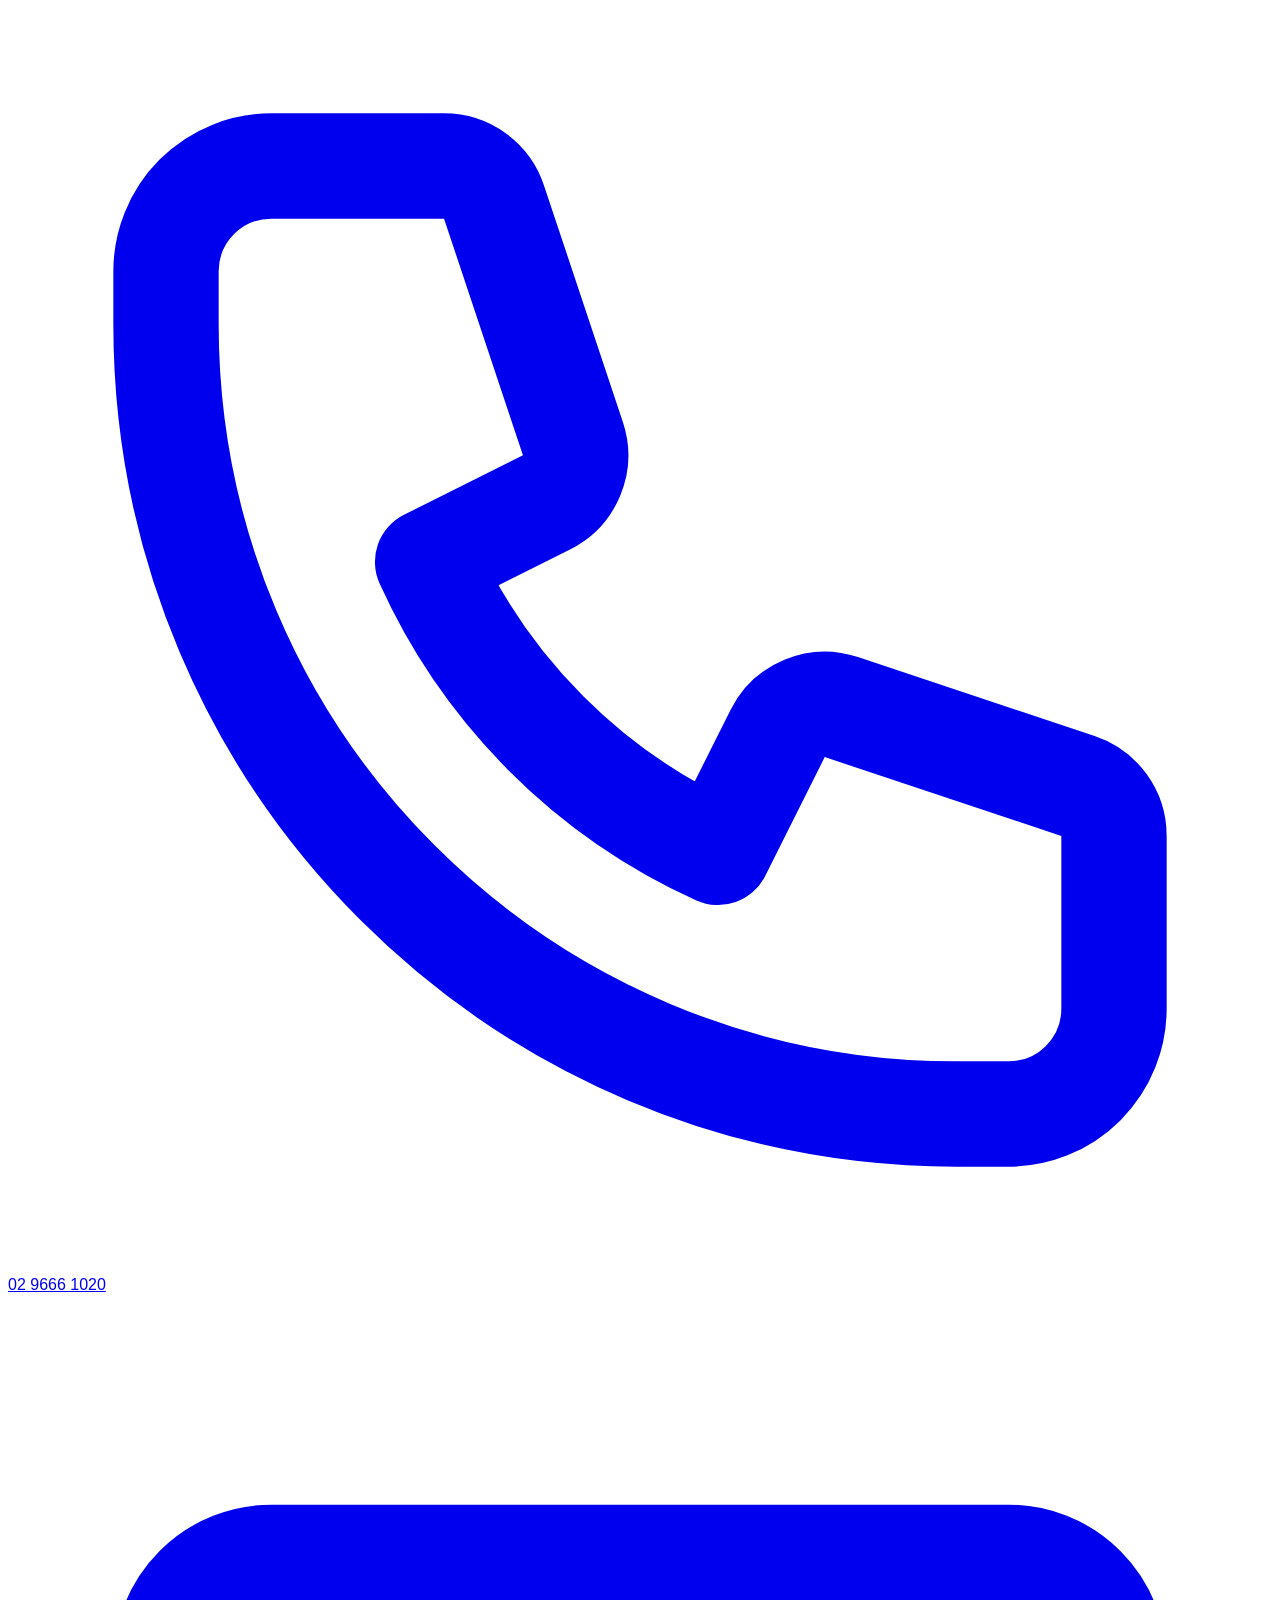
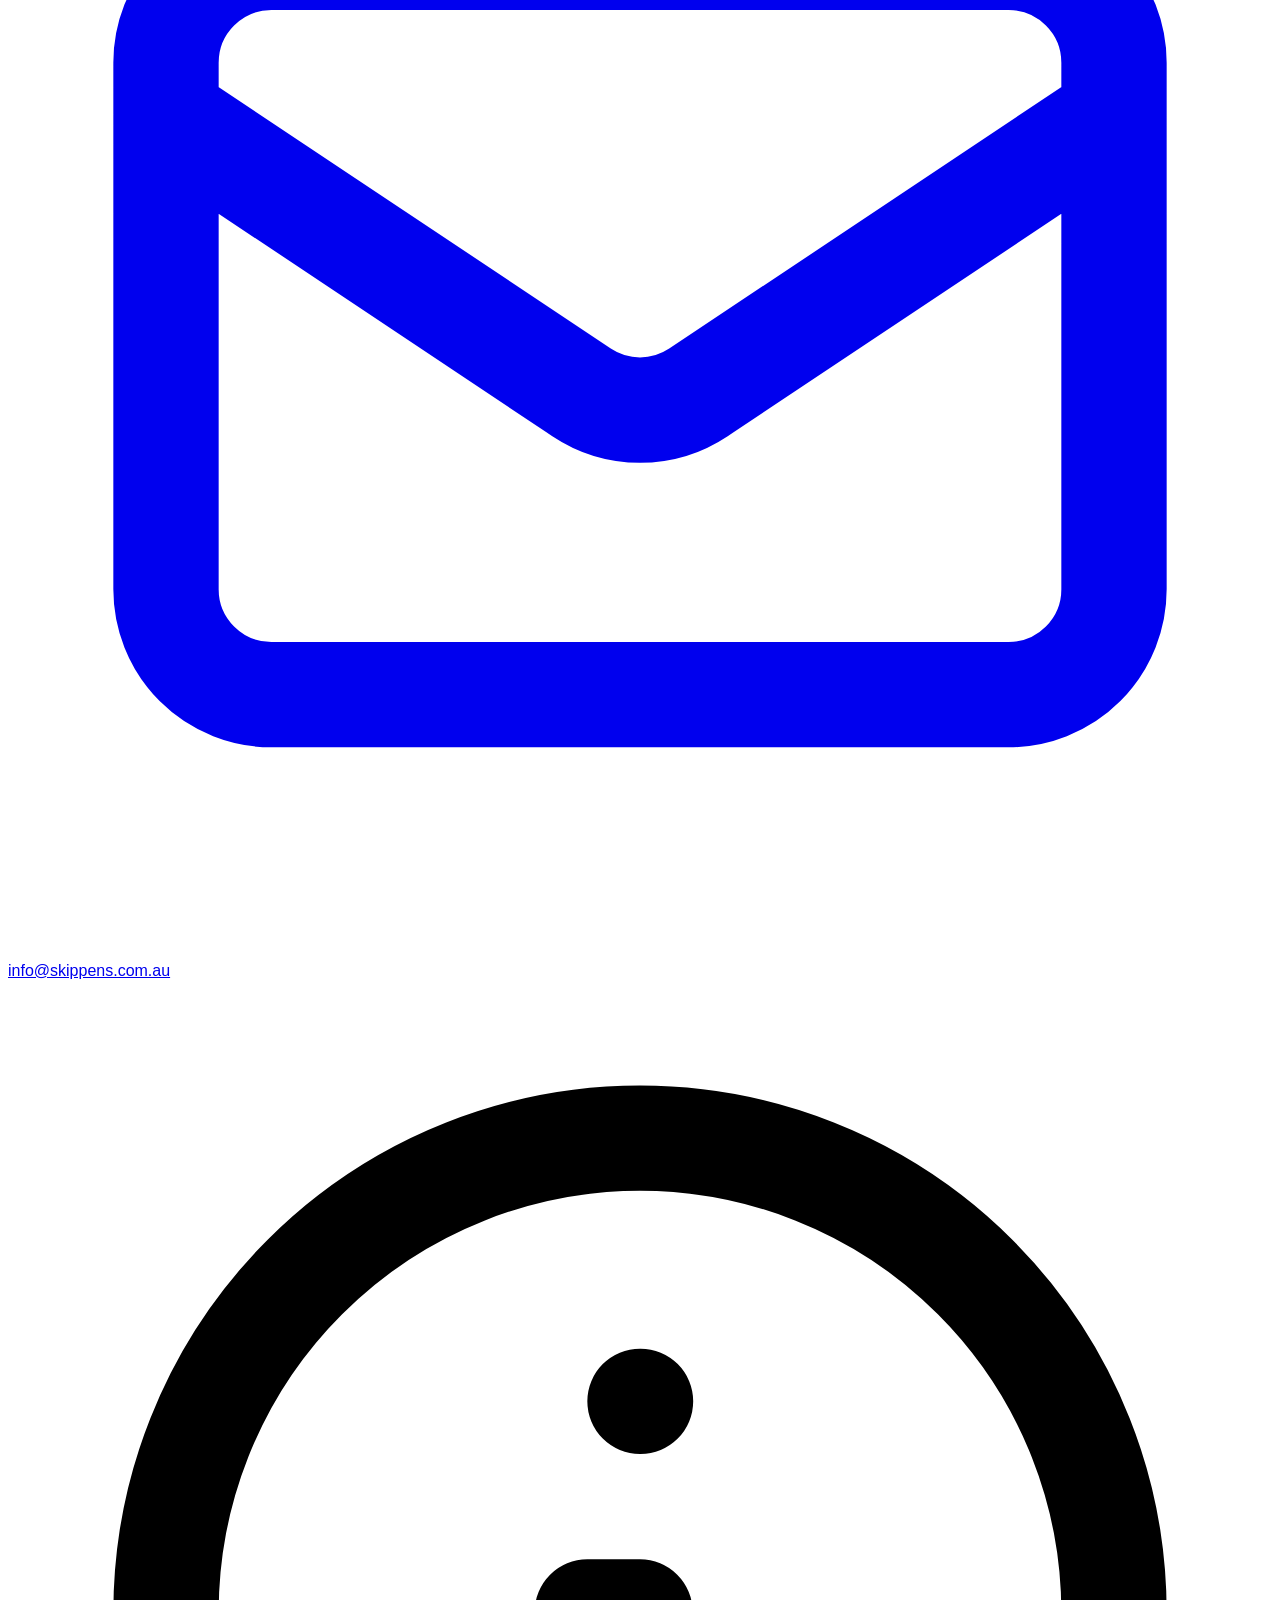
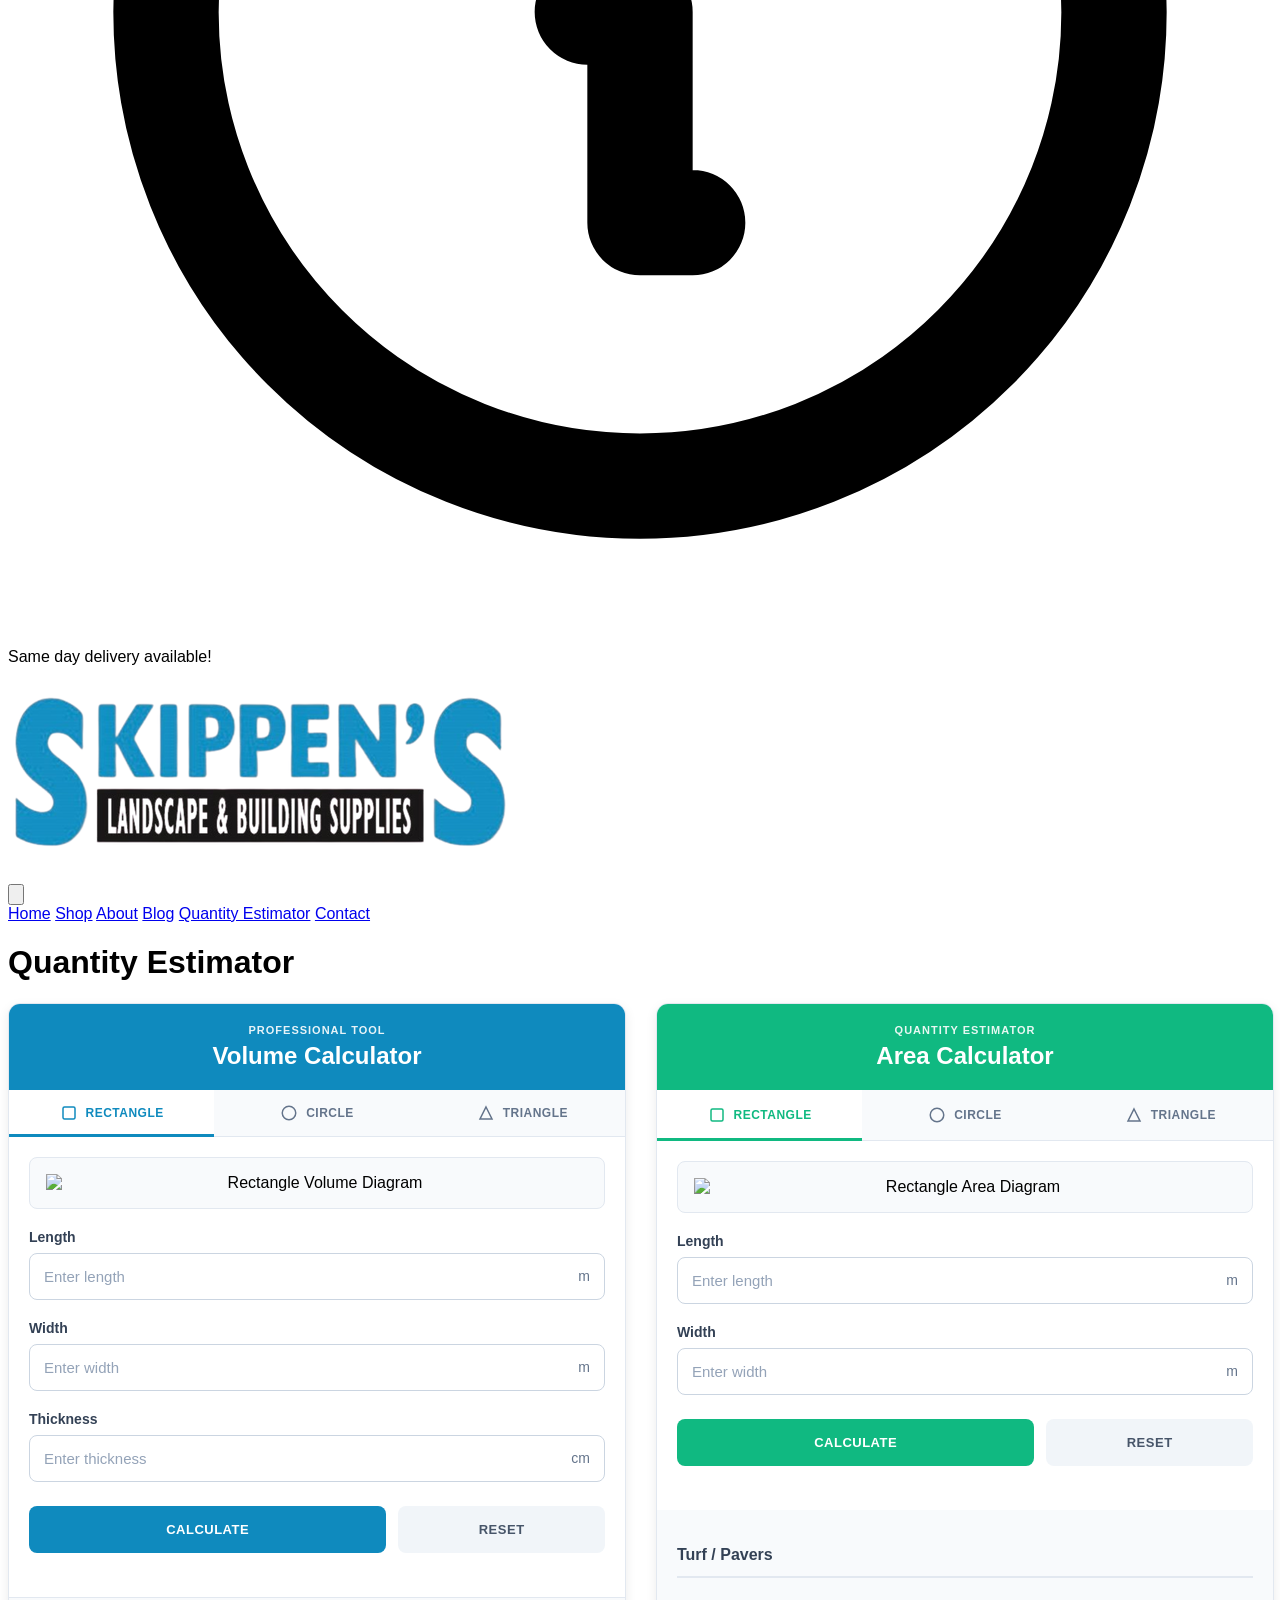
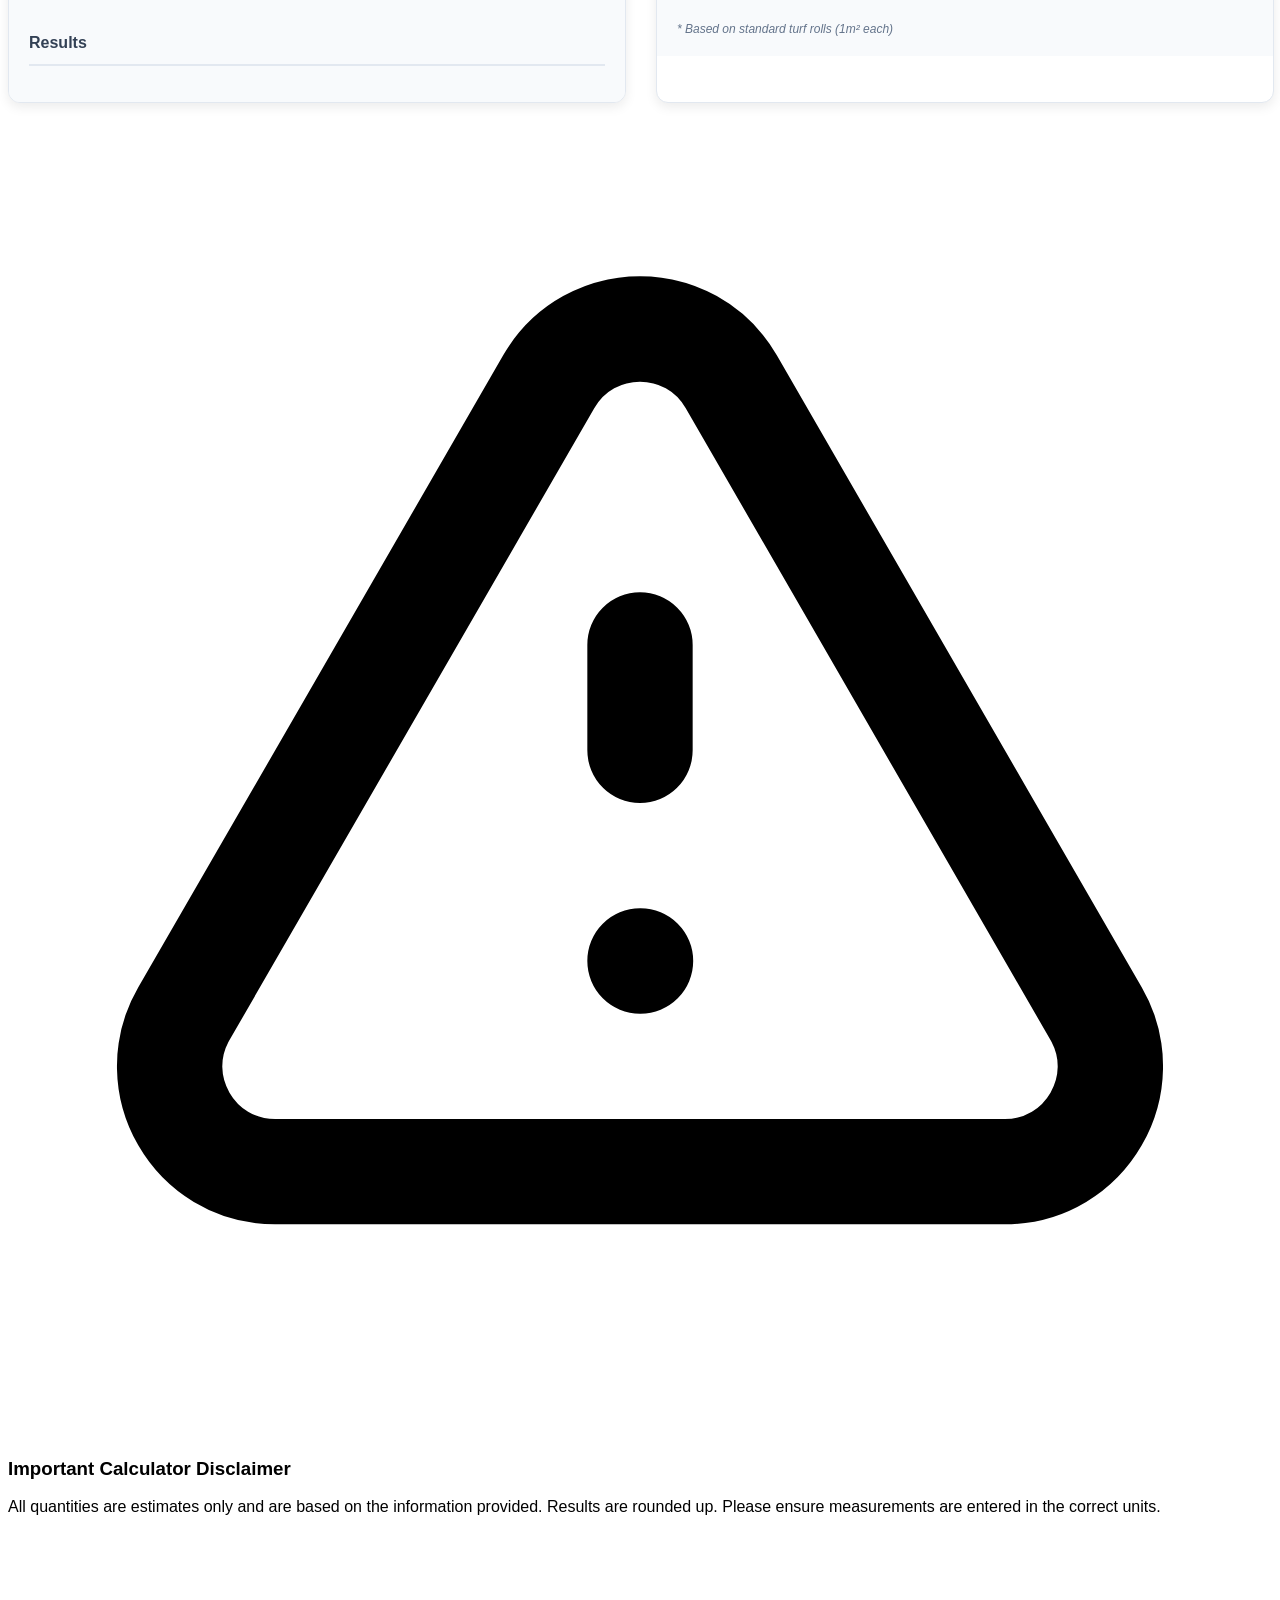
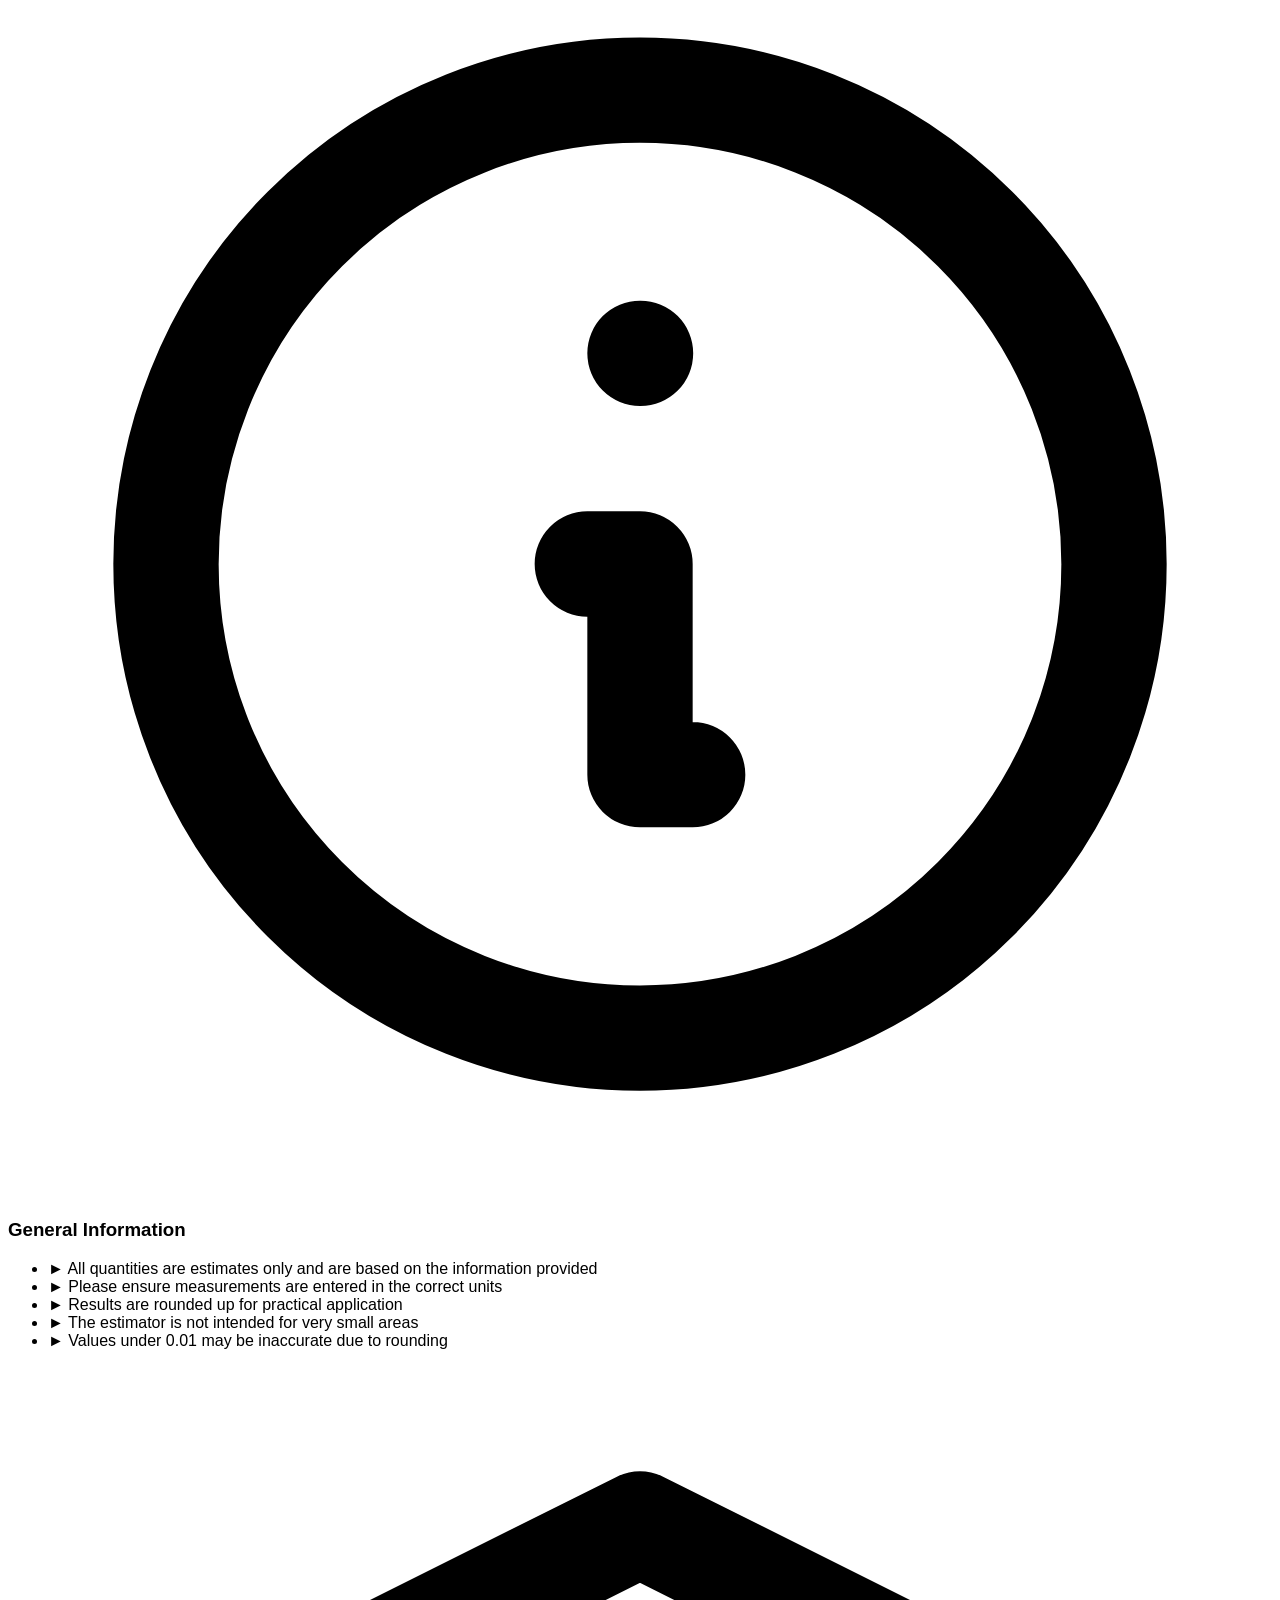
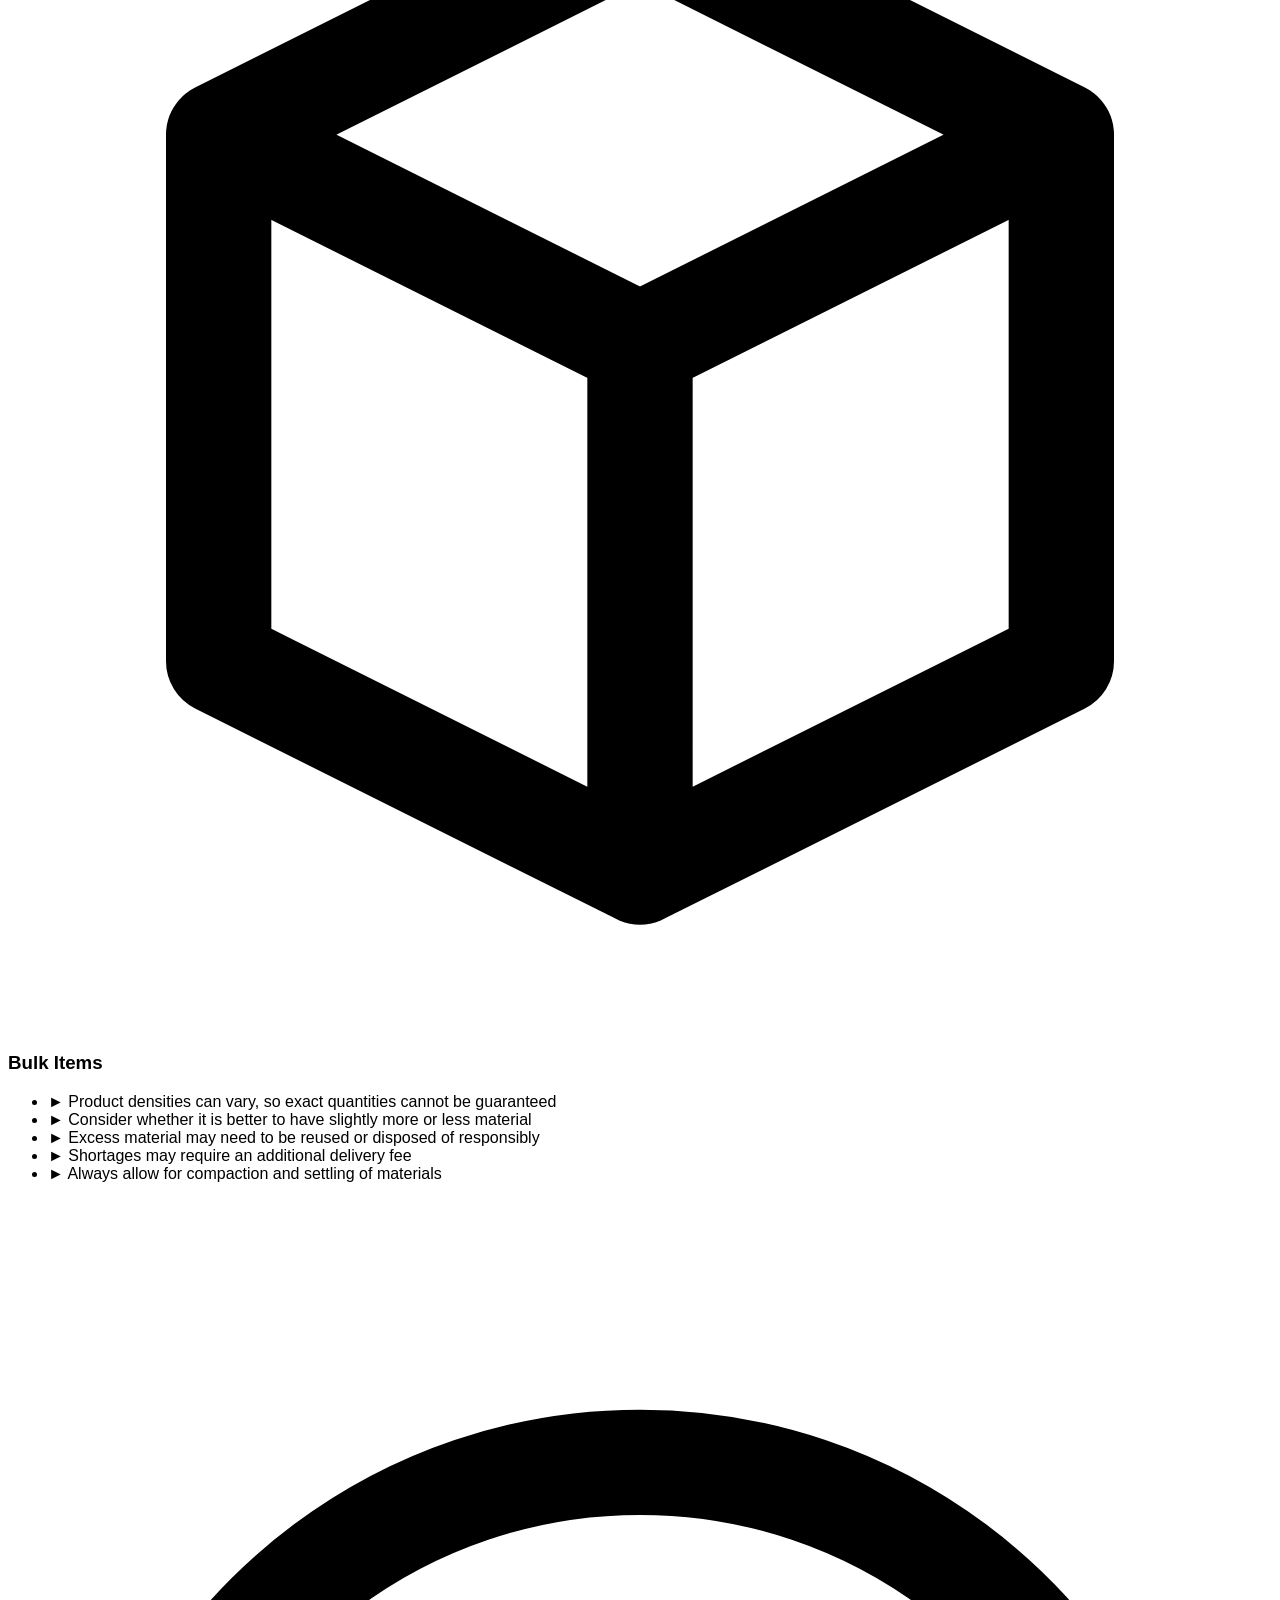
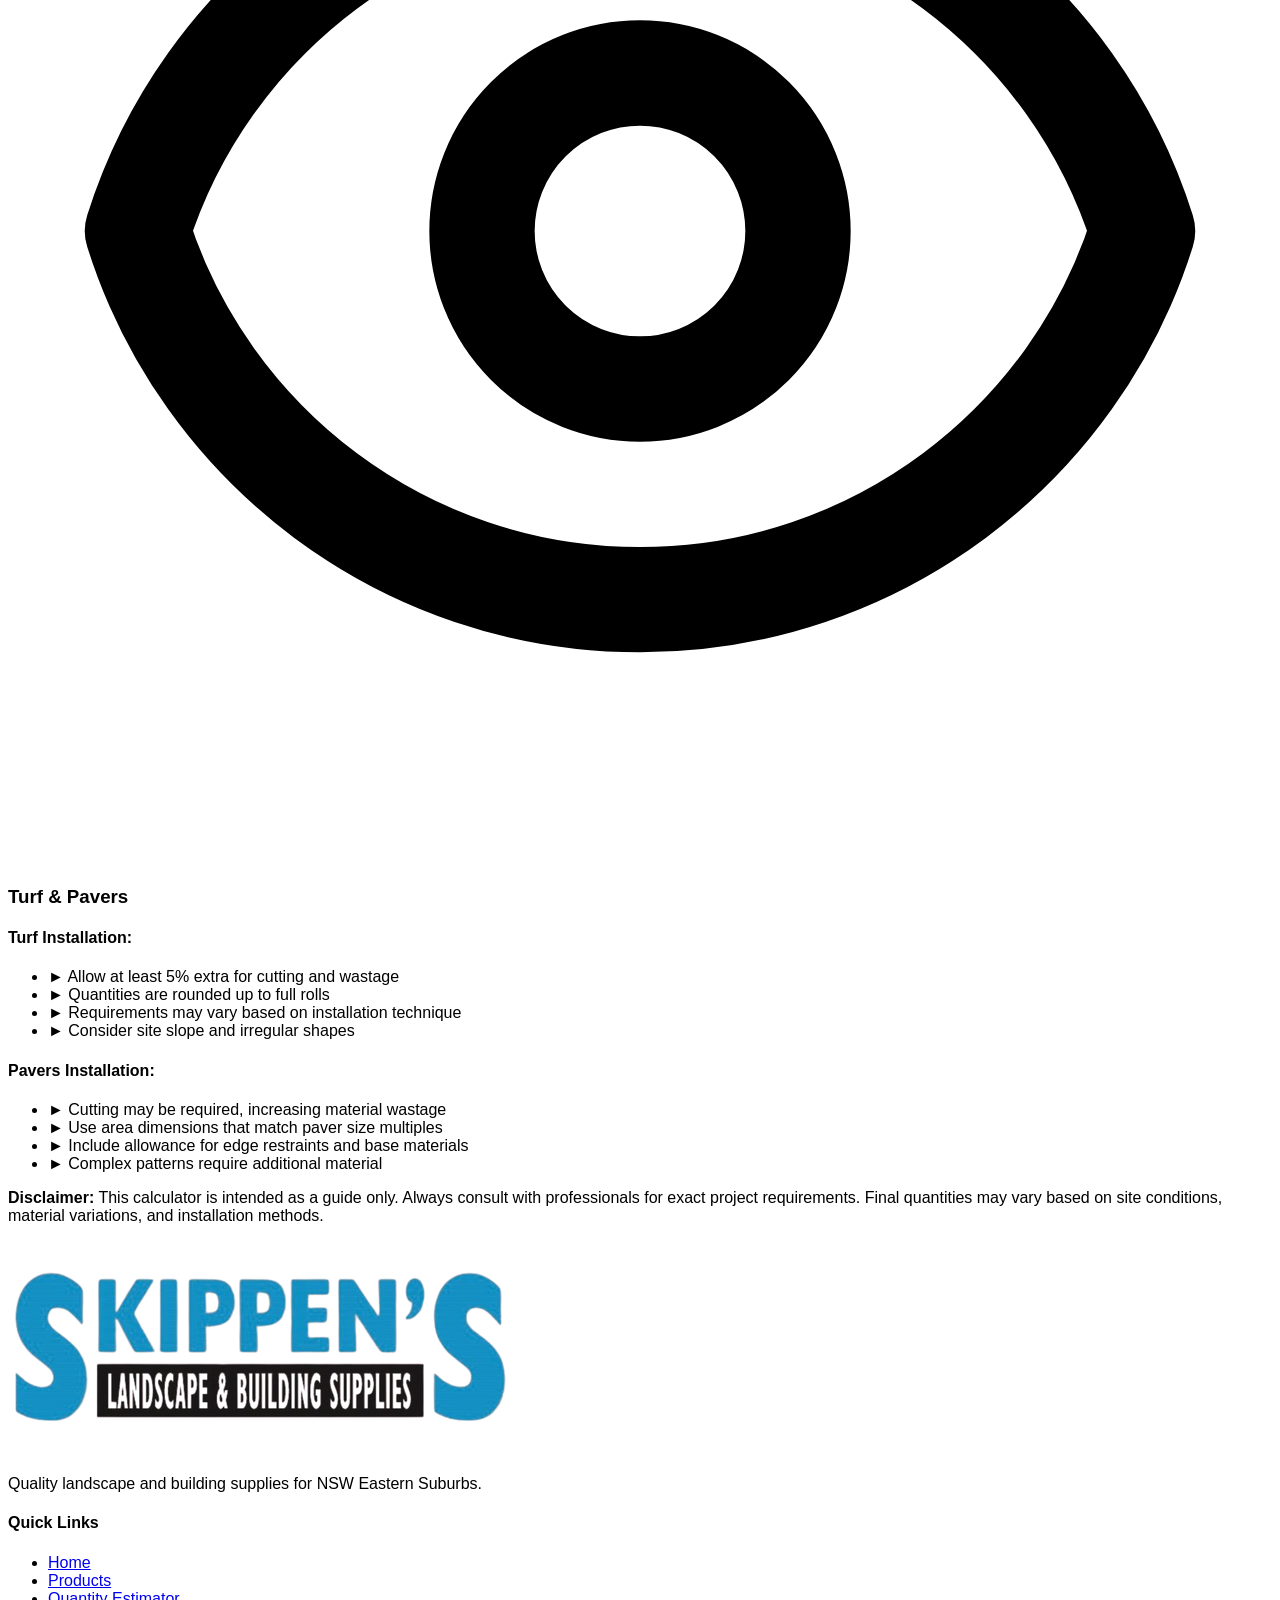
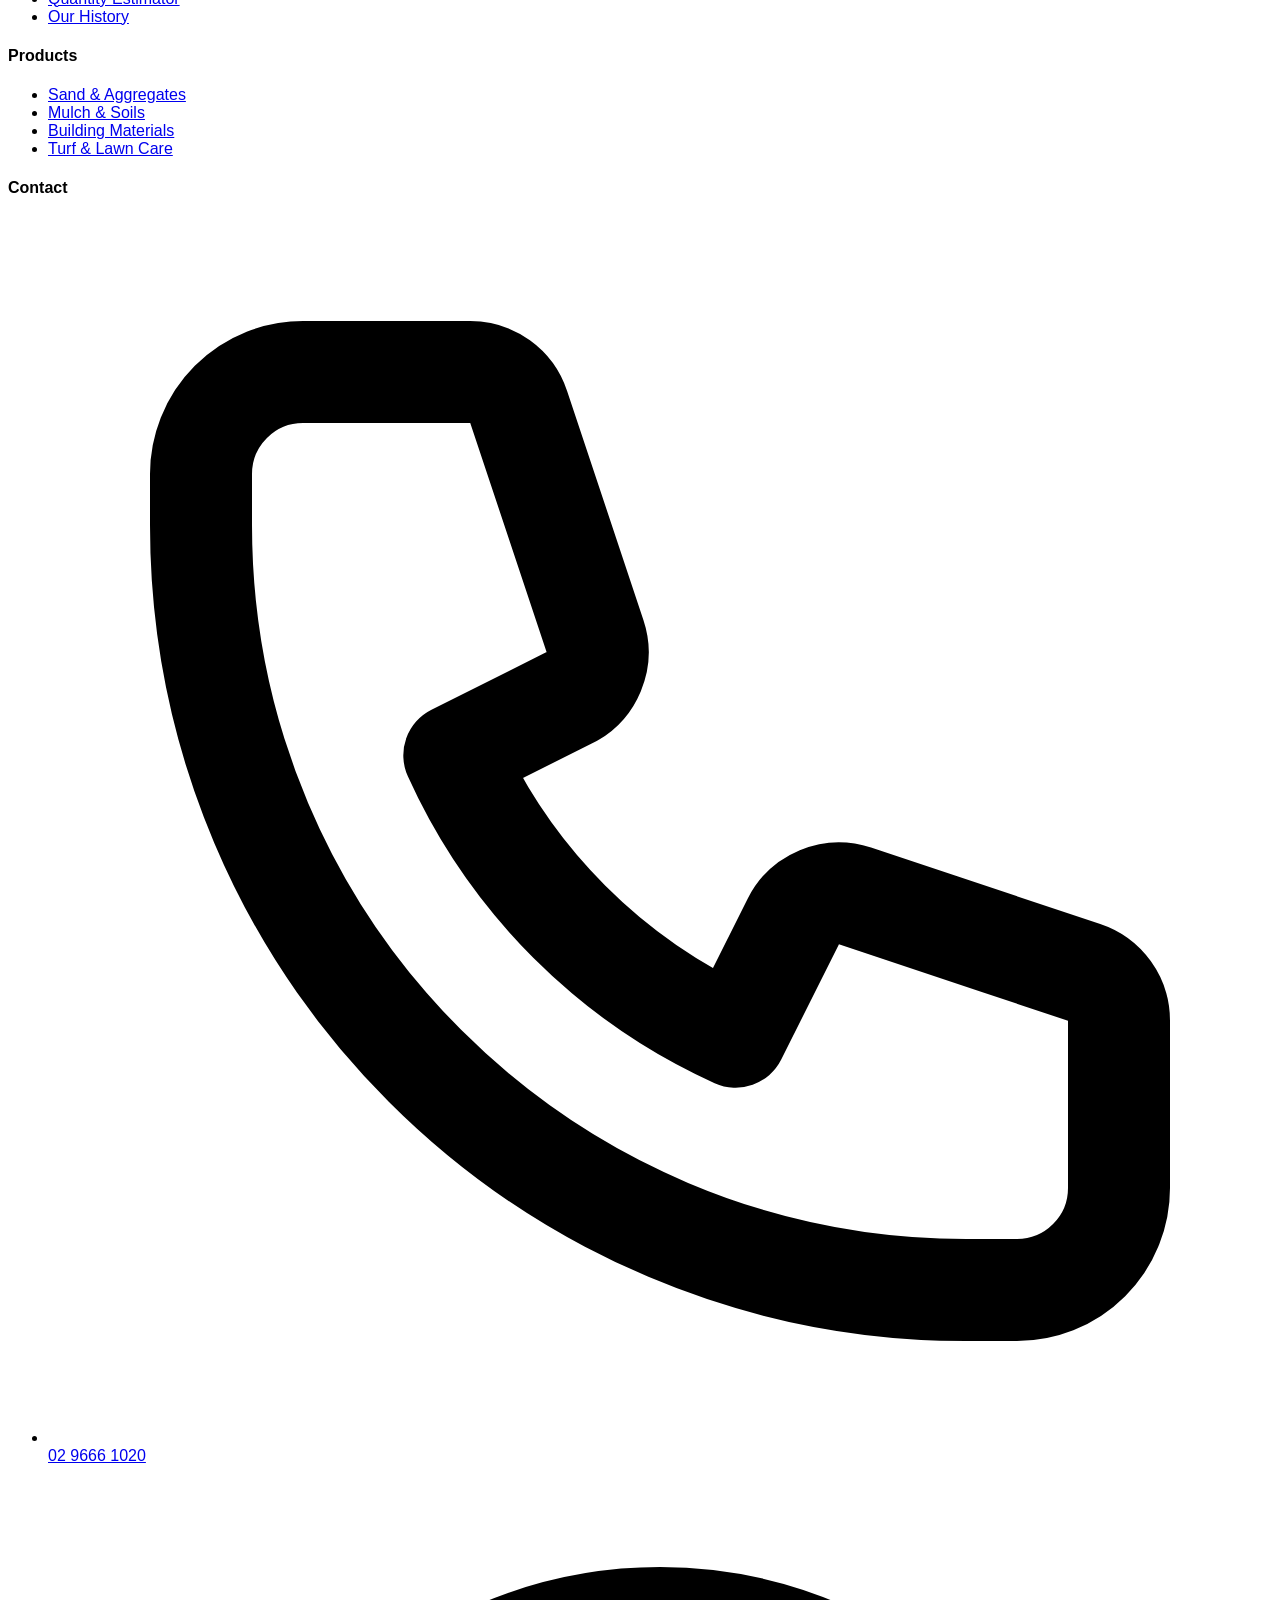
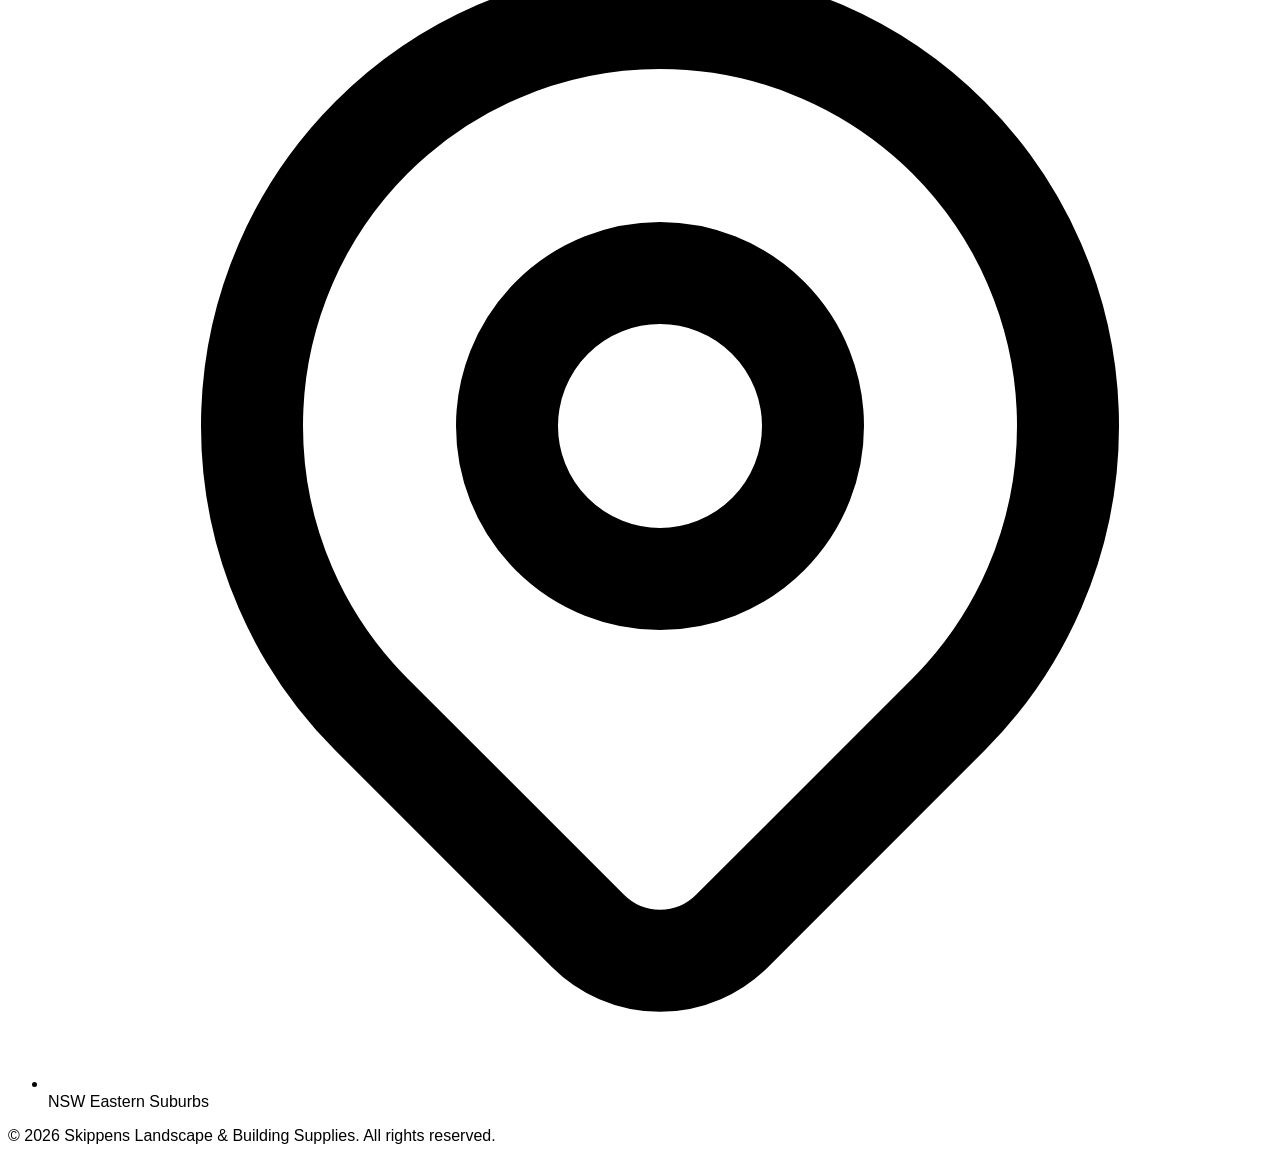
==== commit c7f75109: "updated" ====
--- a/quantity-estimator.html
+++ b/quantity-estimator.html
@@ -1,942 +1,854 @@
 <!DOCTYPE html>
+<html lang="en">
+<head>
+    <meta charset="UTF-8">
+    <meta name="viewport" content="width=device-width, initial-scale=1.0">
+    <title>Quantity Estimator - Skippens</title>
+    <script src="https://cdn.tailwindcss.com"></script>
+    <style>
+        body {
+            font-family: -apple-system, BlinkMacSystemFont, "Segoe UI", Roboto, Oxygen, Ubuntu, Cantarell, sans-serif;
+        }
+        
+        /* Calculator Grid Layout */
+        #calculator-container {
+            display: grid;
+            grid-template-columns: 1fr;
+            gap: 1.5rem;
+            margin-bottom: 3rem;
+        }
+        
+        @media (min-width: 1024px) {
+            #calculator-container {
+                grid-template-columns: 1fr 1fr;
+                gap: 2rem;
+            }
+        }
+        
+        /* Ensure calculators take full width of their grid cell */
+        #calculator-container > * {
+            width: 100%;
+        }
+        
+        /* Center diagrams */
+        #calculator-container img:not([class*="icon"]):not([width="20"]):not([width="16"]),
+        #calculator-container svg:not([class*="icon"]):not([width="20"]):not([width="16"]),
+        #calculator-container canvas {
+            margin-left: auto !important;
+            margin-right: auto !important;
+            display: block !important;
+            max-width: 100%;
+            height: auto;
+        }
+        
+        /* Mobile menu toggle */
+        .mobile-menu {
+            display: none;
+        }
+        
+        .mobile-menu.active {
+            display: block;
+        }
+    </style>
+</head>
+<body class="bg-gray-50">
+    <!-- Top Bar -->
+    <div class="bg-green-800 text-white py-2">
+        <div class="max-w-7xl mx-auto px-4 sm:px-6 lg:px-8">
+            <div class="flex flex-col sm:flex-row justify-between items-start sm:items-center gap-2 text-xs sm:text-sm">
+                <div class="flex flex-col sm:flex-row items-start sm:items-center gap-2 sm:space-x-6">
+                    <a href="tel:0296661020" class="flex items-center space-x-2 hover:text-gray-200">
+                        <svg class="w-4 h-4" fill="none" stroke="currentColor" viewBox="0 0 24 24">
+                            <path stroke-linecap="round" stroke-linejoin="round" stroke-width="2" d="M3 5a2 2 0 012-2h3.28a1 1 0 01.948.684l1.498 4.493a1 1 0 01-.502 1.21l-2.257 1.13a11.042 11.042 0 005.516 5.516l1.13-2.257a1 1 0 011.21-.502l4.493 1.498a1 1 0 01.684.949V19a2 2 0 01-2 2h-1C9.716 21 3 14.284 3 6V5z"/>
+                        </svg>
+                        <span>02 9666 1020</span>
+                    </a>
+                    <a href="mailto:info@skippens.com.au" class="flex items-center space-x-2 hover:text-gray-200">
+                        <svg class="w-4 h-4" fill="none" stroke="currentColor" viewBox="0 0 24 24">
+                            <path stroke-linecap="round" stroke-linejoin="round" stroke-width="2" d="M3 8l7.89 5.26a2 2 0 002.22 0L21 8M5 19h14a2 2 0 002-2V7a2 2 0 00-2-2H5a2 2 0 00-2 2v10a2 2 0 002 2z"/>
+                        </svg>
+                        <span>info@skippens.com.au</span>
+                    </a>
+                </div>
+                <div class="flex items-center space-x-2">
+                    <svg class="w-4 h-4" fill="none" stroke="currentColor" viewBox="0 0 24 24">
+                        <path stroke-linecap="round" stroke-linejoin="round" stroke-width="2" d="M13 16h-1v-4h-1m1-4h.01M21 12a9 9 0 11-18 0 9 9 0 0118 0z"/>
+                    </svg>
+                    <span>Same day delivery available!</span>
+                </div>
+            </div>
+        </div>
+    </div>
+
+    <!-- Navigation -->
+    <nav class="bg-white shadow-md sticky top-0 z-50">
+        <div class="max-w-7xl mx-auto px-4 sm:px-6 lg:px-8">
+            <div class="flex justify-between items-center h-16 sm:h-20">
+                <div class="flex items-center">
+                    <a href="index.html">
+                        <img src="logo.png" alt="Skippens Logo" class="h-10 sm:h-12 w-auto">
+                    </a>
+                </div>
+                
+                <!-- Mobile menu button -->
+                <button id="mobile-menu-btn" class="md:hidden p-2 rounded-md text-gray-700 hover:text-green-700 hover:bg-gray-100">
+                    <svg class="w-6 h-6" fill="none" stroke="currentColor" viewBox="0 0 24 24">
+                        <path stroke-linecap="round" stroke-linejoin="round" stroke-width="2" d="M4 6h16M4 12h16M4 18h16"/>
+                    </svg>
+                </button>
+                
+                <!-- Desktop menu -->
+                <div class="hidden md:flex items-center space-x-6 lg:space-x-8">
+                    <a href="index.html" class="text-gray-700 hover:text-green-700 font-medium transition-colors text-sm lg:text-base">Home</a>
+                    <a href="#" class="text-gray-700 hover:text-green-700 font-medium transition-colors text-sm lg:text-base">Shop</a>
+                    <a href="#" class="text-gray-700 hover:text-green-700 font-medium transition-colors text-sm lg:text-base">About</a>
+                    <a href="#" class="text-gray-700 hover:text-green-700 font-medium transition-colors text-sm lg:text-base">Blog</a>
+                    <a href="quantity-estimator.html" class="text-green-700 font-semibold border-b-2 border-green-700 text-sm lg:text-base">Quantity Estimator</a>
+                    <a href="#" class="text-gray-700 hover:text-green-700 font-medium transition-colors text-sm lg:text-base">Contact</a>
+                </div>
+            </div>
+            
+            <!-- Mobile menu -->
+            <div id="mobile-menu" class="mobile-menu md:hidden pb-4">
+                <div class="flex flex-col space-y-3">
+                    <a href="index.html" class="text-gray-700 hover:text-green-700 font-medium transition-colors px-2 py-2">Home</a>
+                    <a href="#" class="text-gray-700 hover:text-green-700 font-medium transition-colors px-2 py-2">Shop</a>
+                    <a href="#" class="text-gray-700 hover:text-green-700 font-medium transition-colors px-2 py-2">About</a>
+                    <a href="#" class="text-gray-700 hover:text-green-700 font-medium transition-colors px-2 py-2">Blog</a>
+                    <a href="quantity-estimator.html" class="text-green-700 font-semibold px-2 py-2 bg-green-50 rounded">Quantity Estimator</a>
+                    <a href="#" class="text-gray-700 hover:text-green-700 font-medium transition-colors px-2 py-2">Contact</a>
+                </div>
+            </div>
+        </div>
+    </nav>
+
+    <!-- Main Content -->
+    <main class="max-w-7xl mx-auto px-4 sm:px-6 lg:px-8 py-8 sm:py-12">
+        <h1 class="text-3xl sm:text-4xl font-bold text-gray-900 text-center mb-8 sm:mb-12">Quantity Estimator</h1>
+
+        <!-- Calculator Content Container -->
+        <div id="calculator-container">
+            <!-- YOUR VOLUME AND AREA CALCULATOR CODE GOES HERE -->
+
+            <!DOCTYPE html>
 <html lang="en">
   <head>
     <meta charset="UTF-8" />
     <meta name="viewport" content="width=device-width, initial-scale=1.0" />
-    <title>Quantity Estimator - Skippens</title>
-    <script src="https://cdn.tailwindcss.com"></script>
+    <title>Volume Calculator</title>
     <style>
-      body {
+      .volume-calculator {
         font-family: -apple-system, BlinkMacSystemFont, "Segoe UI", Roboto,
           Oxygen, Ubuntu, Cantarell, sans-serif;
-      }
-
-      /* Calculator Grid Layout */
-      #calculator-container {
+        background: white;
+        border: 1px solid #e2e8f0;
+        border-radius: 12px;
+        overflow: hidden;
+        margin-bottom: 20px;
+        box-shadow: 0 4px 12px rgba(0, 0, 0, 0.08);
+      }
+
+      .volume-header {
+        background: #0f8abe;
+        color: white;
+        padding: 20px;
+        text-align: center;
+      }
+
+      .volume-subtitle {
+        font-size: 11px;
+        font-weight: 700;
+        text-transform: uppercase;
+        letter-spacing: 1px;
+        margin-bottom: 6px;
+        opacity: 0.9;
+      }
+
+      .volume-title {
+        font-size: 24px;
+        font-weight: 700;
+        margin: 0;
+        color: white;
+      }
+
+      .volume-tab-buttons {
+        display: flex;
+        background: #f8fafc;
+        border-bottom: 1px solid #e2e8f0;
+      }
+
+      .volume-tab-button {
+        border-radius: 0 !important;
+        flex: 1;
+        padding: 14px 10px;
+        border: none;
+        background: transparent;
+        color: #64748b;
+        font-weight: 600;
+        font-size: 12px;
+        text-transform: uppercase;
+        letter-spacing: 0.5px;
+        cursor: pointer;
+        transition: all 0.2s ease;
+        position: relative;
+        margin: 0;
+
+        /* FIX ALIGNMENT */
+        display: flex;
+        align-items: center;
+        justify-content: center;
+        gap: 8px;
+      }
+
+      .tab-icon {
+        width: 18px;
+        height: 18px;
+        display: block;
+        flex-shrink: 0;
+      }
+
+      .tab-icon .shape {
+        stroke: currentColor;
+        stroke-width: 2;
+        fill: none;
+      }
+
+      .tab-icon .highlight {
+        fill: #0f8abe;
+        opacity: 0;
+      }
+
+      .tab-label {
+        line-height: 1;
+        display: block;
+      }
+
+      .volume-tab-button:hover {
+        color: #0f8abe;
+        background: #f1f5f9;
+      }
+
+      .volume-tab-button.active {
+        color: #0f8abe;
+        background: white;
+        font-weight: 700;
+      }
+
+      .volume-tab-button.active::after {
+        content: "";
+        position: absolute;
+        bottom: -1px;
+        left: 0;
+        right: 0;
+        height: 3px;
+        background: #0f8abe;
+      }
+
+      .volume-tab-content {
+        display: none;
+        padding: 20px;
+      }
+
+      .volume-tab-content.active {
+        display: block;
+      }
+
+      .volume-shape-diagram {
+        text-align: center;
+        margin-bottom: 20px;
+        padding: 16px;
+        background: #f8fafc;
+        border-radius: 8px;
+        border: 1px solid #e2e8f0;
+      }
+
+      .volume-shape-diagram img {
+        max-width: 100%;
+        height: 160px;
+        object-fit: contain;
+      }
+
+      .volume-input-group {
+        margin-bottom: 20px;
+      }
+
+      .volume-input-group label {
+        display: block;
+        font-weight: 600;
+        color: #334155;
+        font-size: 14px;
+        margin-bottom: 8px;
+      }
+
+      .volume-input-wrapper {
+        display: flex;
+        align-items: center;
+        background: white;
+        border: 1px solid #cbd5e1;
+        border-radius: 8px;
+        padding: 0 14px;
+        transition: border-color 0.2s ease;
+      }
+
+      .volume-input-wrapper:focus-within {
+        border-color: #0f8abe;
+      }
+
+      .volume-input-wrapper input {
+        flex: 1;
+        padding: 14px 0;
+        border: none;
+        background: transparent;
+        font-size: 15px;
+        color: #0f172a;
+        outline: none;
+        width: 100%;
+      }
+
+      .volume-input-wrapper input::placeholder {
+        color: #94a3b8;
+      }
+
+      .volume-input-wrapper span {
+        color: #64748b;
+        font-weight: 500;
+        font-size: 14px;
+        min-width: 30px;
+        text-align: right;
+        margin-left: 8px;
+      }
+
+      .volume-button-group {
+        display: flex;
+        gap: 12px;
+        margin: 24px 0;
+      }
+
+      .volume-btn {
+        padding: 16px 28px;
+        border: none;
+        border-radius: 8px;
+        font-weight: 700;
+        font-size: 13px;
+        cursor: pointer;
+        text-transform: uppercase;
+        letter-spacing: 0.5px;
+        display: flex;
+        align-items: center;
+        justify-content: center;
+        gap: 8px;
+        transition: all 0.2s ease;
+      }
+
+      .volume-btn-reset {
+        background: #f1f5f9;
+        color: #475569;
+        flex: 1;
+      }
+
+      .volume-btn-reset:hover {
+        background: #0f8abe;
+      }
+
+      .volume-btn-calculate {
+        background: #0f8abe;
+        color: white;
+        flex: 2;
+      }
+
+      .volume-btn-calculate:hover {
+        background: #0d7299;
+      }
+
+      .volume-results-section {
+        background: #f8fafc;
+        border-top: 1px solid #e2e8f0;
+        padding: 20px;
+      }
+
+      .volume-results-title {
+        color: #334155;
+        font-size: 16px;
+        font-weight: 700;
+        margin-bottom: 16px;
+        padding-bottom: 12px;
+        border-bottom: 2px solid #e2e8f0;
+      }
+
+      .volume-results-grid {
         display: grid;
-        grid-template-columns: 1fr 1fr;
-        gap: 2rem;
-        margin-bottom: 3rem;
-      }
-
-      @media (max-width: 1024px) {
-        #calculator-container {
+        grid-template-columns: repeat(auto-fill, minmax(260px, 1fr));
+        gap: 12px;
+        max-height: 320px;
+        overflow-y: auto;
+        padding-right: 8px;
+      }
+
+      .volume-result-item {
+        background: white;
+        padding: 14px 16px;
+        border-radius: 8px;
+        border: 1px solid #e2e8f0;
+        display: flex;
+        justify-content: space-between;
+        align-items: center;
+        box-shadow: 0 1px 3px rgba(0, 0, 0, 0.05);
+      }
+
+      .volume-result-label {
+        font-weight: 600;
+        color: #334155;
+        font-size: 13px;
+        flex: 1;
+        line-height: 1.4;
+      }
+
+      .volume-result-value {
+        display: flex;
+        align-items: center;
+        gap: 12px;
+      }
+
+      .volume-result-number {
+        background: #f1f5f9;
+        padding: 6px 14px;
+        border-radius: 6px;
+        font-weight: 700;
+        min-width: 80px;
+        text-align: center;
+        font-size: 14px;
+        color: #0f8abe;
+      }
+
+      .volume-result-unit {
+        color: #64748b;
+        font-weight: 600;
+        font-size: 12px;
+        min-width: 60px;
+      }
+
+      .volume-results-grid::-webkit-scrollbar {
+        width: 6px;
+      }
+
+      .volume-results-grid::-webkit-scrollbar-track {
+        background: #f1f5f9;
+        border-radius: 3px;
+      }
+
+      .volume-results-grid::-webkit-scrollbar-thumb {
+        background: #cbd5e1;
+        border-radius: 3px;
+      }
+
+      .volume-results-grid::-webkit-scrollbar-thumb:hover {
+        background: #94a3b8;
+      }
+
+      /* Fix for double border issue */
+      .volume-input-wrapper input:focus {
+        outline: none;
+        box-shadow: none;
+      }
+
+      .volume-input-wrapper:focus-within {
+        outline: none;
+        border-color: #0f8abe;
+      }
+
+      /* Remove WordPress default focus */
+      .volume-input-wrapper input:focus-visible {
+        outline: none !important;
+        box-shadow: none !important;
+      }
+
+      @media (max-width: 768px) {
+        .volume-results-grid {
           grid-template-columns: 1fr;
         }
-      }
-
-      /* Ensure calculators take full width of their grid cell */
-      #calculator-container > * {
-        width: 100%;
-      }
-
-      /* Center diagrams - target the container that holds the shape images */
-      #calculator-container
-        img:not([class*="icon"]):not([width="20"]):not([width="16"]),
-      #calculator-container
-        svg:not([class*="icon"]):not([width="20"]):not([width="16"]),
-      #calculator-container canvas {
-        margin-left: auto !important;
-        margin-right: auto !important;
-        display: block !important;
+
+        .volume-button-group {
+          flex-direction: column;
+        }
+
+        .volume-btn {
+          width: 100%;
+          padding: 14px 20px;
+        }
+
+        .volume-shape-diagram img {
+          height: 140px;
+        }
+
+        .volume-tab-button {
+          padding: 14px 8px;
+          font-size: 11px;
+        }
       }
     </style>
   </head>
-  <body class="bg-gray-50">
-    <!-- Top Bar -->
-    <div class="bg-green-800 text-white py-2">
-      <div
-        class="max-w-7xl mx-auto px-4 sm:px-6 lg:px-8 flex justify-between items-center text-sm"
-      >
-        <div class="flex items-center space-x-6">
-          <a
-            href="tel:0296661020"
-            class="flex items-center space-x-2 hover:text-gray-200"
+  <body>
+    <div class="volume-calculator">
+      <div class="volume-header">
+        <div class="volume-subtitle">PROFESSIONAL TOOL</div>
+        <h2 class="volume-title">Volume Calculator</h2>
+      </div>
+
+      <div class="volume-tab-buttons">
+        <button
+          class="volume-tab-button active"
+          onclick="showVolumeTab('rect')"
+        >
+          <svg class="tab-icon" viewBox="0 0 24 24">
+            <rect class="shape" x="4" y="4" width="16" height="16" rx="2" />
+            <rect class="highlight" x="6" y="6" width="12" height="12" rx="1" />
+          </svg>
+          <span class="tab-label">Rectangle</span>
+        </button>
+        <button class="volume-tab-button" onclick="showVolumeTab('circle')">
+          <svg class="tab-icon" viewBox="0 0 24 24">
+            <circle class="shape" cx="12" cy="12" r="9" />
+            <circle class="highlight" cx="12" cy="12" r="7" />
+          </svg>
+          <span class="tab-label">Circle</span>
+        </button>
+        <button class="volume-tab-button" onclick="showVolumeTab('triangle')">
+          <svg class="tab-icon" viewBox="0 0 24 24">
+            <polygon class="shape" points="12,4 20,20 4,20" />
+            <polygon class="highlight" points="12,8 17,18 7,18" />
+          </svg>
+          <span class="tab-label">Triangle</span>
+        </button>
+      </div>
+
+      <!-- Rectangle Tab -->
+      <div id="volume-rect" class="volume-tab-content active">
+        <div class="volume-shape-diagram">
+          <img
+            src="https://www.skippens.com.au/wp-content/uploads/2025/12/rectangle.png"
+            alt="Rectangle Volume Diagram"
+            loading="lazy"
+          />
+        </div>
+
+        <div class="volume-input-group">
+          <label>Length</label>
+          <div class="volume-input-wrapper">
+            <input
+              type="number"
+              id="rect-length"
+              placeholder="Enter length"
+              step="0.01"
+              min="0"
+            />
+            <span>m</span>
+          </div>
+        </div>
+
+        <div class="volume-input-group">
+          <label>Width</label>
+          <div class="volume-input-wrapper">
+            <input
+              type="number"
+              id="rect-width"
+              placeholder="Enter width"
+              step="0.01"
+              min="0"
+            />
+            <span>m</span>
+          </div>
+        </div>
+
+        <div class="volume-input-group">
+          <label>Thickness</label>
+          <div class="volume-input-wrapper">
+            <input
+              type="number"
+              id="rect-thickness"
+              placeholder="Enter thickness"
+              step="0.01"
+              min="0"
+            />
+            <span>cm</span>
+          </div>
+        </div>
+
+        <div class="volume-button-group">
+          <button
+            class="volume-btn volume-btn-calculate"
+            onclick="calculateVolume('rect')"
           >
-            <svg
-              class="w-4 h-4"
-              fill="none"
-              stroke="currentColor"
-              viewBox="0 0 24 24"
-            >
-              <path
-                stroke-linecap="round"
-                stroke-linejoin="round"
-                stroke-width="2"
-                d="M3 5a2 2 0 012-2h3.28a1 1 0 01.948.684l1.498 4.493a1 1 0 01-.502 1.21l-2.257 1.13a11.042 11.042 0 005.516 5.516l1.13-2.257a1 1 0 011.21-.502l4.493 1.498a1 1 0 01.684.949V19a2 2 0 01-2 2h-1C9.716 21 3 14.284 3 6V5z"
-              />
-            </svg>
-            <span>02 9666 1020</span>
-          </a>
-          <a
-            href="mailto:info@skippens.com.au"
-            class="flex items-center space-x-2 hover:text-gray-200"
+            Calculate
+          </button>
+          <button
+            class="volume-btn volume-btn-reset"
+            onclick="resetVolume('rect')"
           >
-            <svg
-              class="w-4 h-4"
-              fill="none"
-              stroke="currentColor"
-              viewBox="0 0 24 24"
-            >
-              <path
-                stroke-linecap="round"
-                stroke-linejoin="round"
-                stroke-width="2"
-                d="M3 8l7.89 5.26a2 2 0 002.22 0L21 8M5 19h14a2 2 0 002-2V7a2 2 0 00-2-2H5a2 2 0 00-2 2v10a2 2 0 002 2z"
-              />
-            </svg>
-            <span>info@skippens.com.au</span>
-          </a>
-        </div>
-        <div class="flex items-center space-x-2">
-          <svg
-            class="w-4 h-4"
-            fill="none"
-            stroke="currentColor"
-            viewBox="0 0 24 24"
+            Reset
+          </button>
+        </div>
+      </div>
+
+      <!-- Circle Tab -->
+      <div id="volume-circle" class="volume-tab-content">
+        <div class="volume-shape-diagram">
+          <img
+            src="https://www.skippens.com.au/wp-content/uploads/2026/01/circle6.png"
+            alt="Circle Volume Diagram"
+            loading="lazy"
+          />
+        </div>
+
+        <div class="volume-input-group">
+          <label>Diameter</label>
+          <div class="volume-input-wrapper">
+            <input
+              type="number"
+              id="circle-diameter"
+              placeholder="Enter diameter"
+              step="0.01"
+              min="0"
+            />
+            <span>m</span>
+          </div>
+        </div>
+
+        <div class="volume-input-group">
+          <label>Thickness</label>
+          <div class="volume-input-wrapper">
+            <input
+              type="number"
+              id="circle-thickness"
+              placeholder="Enter thickness"
+              step="0.01"
+              min="0"
+            />
+            <span>cm</span>
+          </div>
+        </div>
+
+        <div class="volume-button-group">
+          <button
+            class="volume-btn volume-btn-calculate"
+            onclick="calculateVolume('circle')"
           >
-            <path
-              stroke-linecap="round"
-              stroke-linejoin="round"
-              stroke-width="2"
-              d="M13 16h-1v-4h-1m1-4h.01M21 12a9 9 0 11-18 0 9 9 0 0118 0z"
+            Calculate
+          </button>
+          <button
+            class="volume-btn volume-btn-reset"
+            onclick="resetVolume('circle')"
+          >
+            Reset
+          </button>
+        </div>
+      </div>
+
+      <!-- Triangle Tab -->
+      <div id="volume-triangle" class="volume-tab-content">
+        <div class="volume-shape-diagram">
+          <img
+            src="https://www.skippens.com.au/wp-content/uploads/2025/12/triangle1.png"
+            alt="Triangle Volume Diagram"
+            loading="lazy"
+          />
+        </div>
+
+        <div class="volume-input-group">
+          <label>Base</label>
+          <div class="volume-input-wrapper">
+            <input
+              type="number"
+              id="tri-base"
+              placeholder="Enter base"
+              step="0.01"
+              min="0"
             />
-          </svg>
-          <span>Same day delivery available!</span>
-        </div>
+            <span>m</span>
+          </div>
+        </div>
+
+        <div class="volume-input-group">
+          <label>Height</label>
+          <div class="volume-input-wrapper">
+            <input
+              type="number"
+              id="tri-height"
+              placeholder="Enter height"
+              step="0.01"
+              min="0"
+            />
+            <span>m</span>
+          </div>
+        </div>
+
+        <div class="volume-input-group">
+          <label>Thickness</label>
+          <div class="volume-input-wrapper">
+            <input
+              type="number"
+              id="tri-thickness"
+              placeholder="Enter thickness"
+              step="0.01"
+              min="0"
+            />
+            <span>cm</span>
+          </div>
+        </div>
+
+        <div class="volume-button-group">
+          <button
+            class="volume-btn volume-btn-calculate"
+            onclick="calculateVolume('triangle')"
+          >
+            Calculate
+          </button>
+          <button
+            class="volume-btn volume-btn-reset"
+            onclick="resetVolume('triangle')"
+          >
+            Reset
+          </button>
+        </div>
+      </div>
+
+      <!-- Results Section -->
+      <div class="volume-results-section">
+        <h3 class="volume-results-title">Results</h3>
+        <div id="volume-results" class="volume-results-grid"></div>
       </div>
     </div>
 
-    <!-- Navigation -->
-    <nav class="bg-white shadow-md sticky top-0 z-50">
-      <div class="max-w-7xl mx-auto px-4 sm:px-6 lg:px-8">
-        <div class="flex justify-between items-center h-20">
-          <div class="flex items-center">
-            <a href="index.html">
-              <img
-                src="logo.png"
-                alt="Skippens Logo"
-                class="h-12 w-auto"
-              />
-            </a>
-          </div>
-          <div class="hidden md:flex items-center space-x-8">
-            <a
-              href="index.html"
-              class="text-gray-700 hover:text-green-700 font-medium transition-colors"
-              >Home</a
-            >
-            <a
-              href="#"
-              class="text-gray-700 hover:text-green-700 font-medium transition-colors"
-              >Shop</a
-            >
-            <a
-              href="#"
-              class="text-gray-700 hover:text-green-700 font-medium transition-colors"
-              >About</a
-            >
-            <a
-              href="#"
-              class="text-gray-700 hover:text-green-700 font-medium transition-colors"
-              >Blog</a
-            >
-            <a
-              href="quantity-estimator.html"
-              class="text-green-700 font-semibold border-b-2 border-green-700"
-              >Quantity Estimator</a
-            >
-            <a
-              href="#"
-              class="text-gray-700 hover:text-green-700 font-medium transition-colors"
-              >Contact</a
-            >
-          </div>
-        </div>
-      </div>
-    </nav>
-
-    <!-- Main Content -->
-    <main class="max-w-7xl mx-auto px-4 sm:px-6 lg:px-8 py-12">
-      <h1 class="text-4xl font-bold text-gray-900 text-center mb-12">
-        Quantity Estimator
-      </h1>
-
-      <!-- Calculator Content Container - Paste your calculator code here -->
-      <div id="calculator-container">
-        <!-- YOUR VOLUME AND AREA CALCULATOR CODE GOES HERE -->
-
-        <!DOCTYPE html>
-        <html lang="en">
-          <head>
-            <meta charset="UTF-8" />
-            <meta
-              name="viewport"
-              content="width=device-width, initial-scale=1.0"
-            />
-            <title>Volume Calculator</title>
-            <style>
-              .volume-calculator {
-                font-family: -apple-system, BlinkMacSystemFont, "Segoe UI",
-                  Roboto, Oxygen, Ubuntu, Cantarell, sans-serif;
-                background: white;
-                border: 1px solid #e2e8f0;
-                border-radius: 12px;
-                overflow: hidden;
-                margin-bottom: 20px;
-                box-shadow: 0 4px 12px rgba(0, 0, 0, 0.08);
-              }
-
-              .volume-header {
-                background: #0f8abe;
-                color: white;
-                padding: 20px;
-                text-align: center;
-              }
-
-              .volume-subtitle {
-                font-size: 11px;
-                font-weight: 700;
-                text-transform: uppercase;
-                letter-spacing: 1px;
-                margin-bottom: 6px;
-                opacity: 0.9;
-              }
-
-              .volume-title {
-                font-size: 24px;
-                font-weight: 700;
-                margin: 0;
-                color: white;
-              }
-
-              .volume-tab-buttons {
-                display: flex;
-                background: #f8fafc;
-                border-bottom: 1px solid #e2e8f0;
-              }
-
-              .volume-tab-button {
-                border-radius: 0 !important;
-                flex: 1;
-                padding: 14px 10px;
-                border: none;
-                background: transparent;
-                color: #64748b;
-                font-weight: 600;
-                font-size: 12px;
-                text-transform: uppercase;
-                letter-spacing: 0.5px;
-                cursor: pointer;
-                transition: all 0.2s ease;
-                position: relative;
-                margin: 0;
-
-                /* FIX ALIGNMENT */
-                display: flex;
-                align-items: center;
-                justify-content: center;
-                gap: 8px;
-              }
-
-              .tab-icon {
-                width: 18px;
-                height: 18px;
-                display: block;
-                flex-shrink: 0;
-              }
-
-              .tab-icon .shape {
-                stroke: currentColor;
-                stroke-width: 2;
-                fill: none;
-              }
-
-              .tab-icon .highlight {
-                fill: #0f8abe;
-                opacity: 0;
-              }
-
-              .tab-label {
-                line-height: 1;
-                display: block;
-              }
-
-              .volume-tab-button:hover {
-                color: #0f8abe;
-                background: #f1f5f9;
-              }
-
-              .volume-tab-button.active {
-                color: #0f8abe;
-                background: white;
-                font-weight: 700;
-              }
-
-              .volume-tab-button.active::after {
-                content: "";
-                position: absolute;
-                bottom: -1px;
-                left: 0;
-                right: 0;
-                height: 3px;
-                background: #0f8abe;
-              }
-
-              .volume-tab-content {
-                display: none;
-                padding: 20px;
-              }
-
-              .volume-tab-content.active {
-                display: block;
-              }
-
-              .volume-shape-diagram {
-                text-align: center;
-                margin-bottom: 20px;
-                padding: 16px;
-                background: #f8fafc;
-                border-radius: 8px;
-                border: 1px solid #e2e8f0;
-              }
-
-              .volume-shape-diagram img {
-                max-width: 100%;
-                height: 160px;
-                object-fit: contain;
-              }
-
-              .volume-input-group {
-                margin-bottom: 20px;
-              }
-
-              .volume-input-group label {
-                display: block;
-                font-weight: 600;
-                color: #334155;
-                font-size: 14px;
-                margin-bottom: 8px;
-              }
-
-              .volume-input-wrapper {
-                display: flex;
-                align-items: center;
-                background: white;
-                border: 1px solid #cbd5e1;
-                border-radius: 8px;
-                padding: 0 14px;
-                transition: border-color 0.2s ease;
-              }
-
-              .volume-input-wrapper:focus-within {
-                border-color: #0f8abe;
-              }
-
-              .volume-input-wrapper input {
-                flex: 1;
-                padding: 14px 0;
-                border: none;
-                background: transparent;
-                font-size: 15px;
-                color: #0f172a;
-                outline: none;
-                width: 100%;
-              }
-
-              .volume-input-wrapper input::placeholder {
-                color: #94a3b8;
-              }
-
-              .volume-input-wrapper span {
-                color: #64748b;
-                font-weight: 500;
-                font-size: 14px;
-                min-width: 30px;
-                text-align: right;
-                margin-left: 8px;
-              }
-
-              .volume-button-group {
-                display: flex;
-                gap: 12px;
-                margin: 24px 0;
-              }
-
-              .volume-btn {
-                padding: 16px 28px;
-                border: none;
-                border-radius: 8px;
-                font-weight: 700;
-                font-size: 13px;
-                cursor: pointer;
-                text-transform: uppercase;
-                letter-spacing: 0.5px;
-                display: flex;
-                align-items: center;
-                justify-content: center;
-                gap: 8px;
-                transition: all 0.2s ease;
-              }
-
-              .volume-btn-reset {
-                background: #f1f5f9;
-                color: #475569;
-                flex: 1;
-              }
-
-              .volume-btn-reset:hover {
-                background: #0f8abe;
-              }
-
-              .volume-btn-calculate {
-                background: #0f8abe;
-                color: white;
-                flex: 2;
-              }
-
-              .volume-btn-calculate:hover {
-                background: #0d7299;
-              }
-
-              .volume-results-section {
-                background: #f8fafc;
-                border-top: 1px solid #e2e8f0;
-                padding: 20px;
-              }
-
-              .volume-results-title {
-                color: #334155;
-                font-size: 16px;
-                font-weight: 700;
-                margin-bottom: 16px;
-                padding-bottom: 12px;
-                border-bottom: 2px solid #e2e8f0;
-              }
-
-              .volume-results-grid {
-                display: grid;
-                grid-template-columns: repeat(auto-fill, minmax(260px, 1fr));
-                gap: 12px;
-                max-height: 320px;
-                overflow-y: auto;
-                padding-right: 8px;
-              }
-
-              .volume-result-item {
-                background: white;
-                padding: 14px 16px;
-                border-radius: 8px;
-                border: 1px solid #e2e8f0;
-                display: flex;
-                justify-content: space-between;
-                align-items: center;
-                box-shadow: 0 1px 3px rgba(0, 0, 0, 0.05);
-              }
-
-              .volume-result-label {
-                font-weight: 600;
-                color: #334155;
-                font-size: 13px;
-                flex: 1;
-                line-height: 1.4;
-              }
-
-              .volume-result-value {
-                display: flex;
-                align-items: center;
-                gap: 12px;
-              }
-
-              .volume-result-number {
-                background: #f1f5f9;
-                padding: 6px 14px;
-                border-radius: 6px;
-                font-weight: 700;
-                min-width: 80px;
-                text-align: center;
-                font-size: 14px;
-                color: #0f8abe;
-              }
-
-              .volume-result-unit {
-                color: #64748b;
-                font-weight: 600;
-                font-size: 12px;
-                min-width: 60px;
-              }
-
-              .volume-results-grid::-webkit-scrollbar {
-                width: 6px;
-              }
-
-              .volume-results-grid::-webkit-scrollbar-track {
-                background: #f1f5f9;
-                border-radius: 3px;
-              }
-
-              .volume-results-grid::-webkit-scrollbar-thumb {
-                background: #cbd5e1;
-                border-radius: 3px;
-              }
-
-              .volume-results-grid::-webkit-scrollbar-thumb:hover {
-                background: #94a3b8;
-              }
-
-              /* Fix for double border issue */
-              .volume-input-wrapper input:focus {
-                outline: none;
-                box-shadow: none;
-              }
-
-              .volume-input-wrapper:focus-within {
-                outline: none;
-                border-color: #0f8abe;
-              }
-
-              /* Remove WordPress default focus */
-              .volume-input-wrapper input:focus-visible {
-                outline: none !important;
-                box-shadow: none !important;
-              }
-
-              @media (max-width: 768px) {
-                .volume-results-grid {
-                  grid-template-columns: 1fr;
-                }
-
-                .volume-button-group {
-                  flex-direction: column;
-                }
-
-                .volume-btn {
-                  width: 100%;
-                  padding: 14px 20px;
-                }
-
-                .volume-shape-diagram img {
-                  height: 140px;
-                }
-
-                .volume-tab-button {
-                  padding: 14px 8px;
-                  font-size: 11px;
-                }
-              }
-            </style>
-          </head>
-          <body>
-            <div class="volume-calculator">
-              <div class="volume-header">
-                <div class="volume-subtitle">PROFESSIONAL TOOL</div>
-                <h2 class="volume-title">Volume Calculator</h2>
-              </div>
-
-              <div class="volume-tab-buttons">
-                <button
-                  class="volume-tab-button active"
-                  onclick="showVolumeTab('rect')"
-                >
-                  <svg class="tab-icon" viewBox="0 0 24 24">
-                    <rect
-                      class="shape"
-                      x="4"
-                      y="4"
-                      width="16"
-                      height="16"
-                      rx="2"
-                    />
-                    <rect
-                      class="highlight"
-                      x="6"
-                      y="6"
-                      width="12"
-                      height="12"
-                      rx="1"
-                    />
-                  </svg>
-                  <span class="tab-label">Rectangle</span>
-                </button>
-                <button
-                  class="volume-tab-button"
-                  onclick="showVolumeTab('circle')"
-                >
-                  <svg class="tab-icon" viewBox="0 0 24 24">
-                    <circle class="shape" cx="12" cy="12" r="9" />
-                    <circle class="highlight" cx="12" cy="12" r="7" />
-                  </svg>
-                  <span class="tab-label">Circle</span>
-                </button>
-                <button
-                  class="volume-tab-button"
-                  onclick="showVolumeTab('triangle')"
-                >
-                  <svg class="tab-icon" viewBox="0 0 24 24">
-                    <polygon class="shape" points="12,4 20,20 4,20" />
-                    <polygon class="highlight" points="12,8 17,18 7,18" />
-                  </svg>
-                  <span class="tab-label">Triangle</span>
-                </button>
-              </div>
-
-              <!-- Rectangle Tab -->
-              <div id="volume-rect" class="volume-tab-content active">
-                <div class="volume-shape-diagram">
-                  <img
-                    src="https://www.skippens.com.au/wp-content/uploads/2025/12/rectangle.png"
-                    alt="Rectangle Volume Diagram"
-                    loading="lazy"
-                  />
-                </div>
-
-                <div class="volume-input-group">
-                  <label>Length</label>
-                  <div class="volume-input-wrapper">
-                    <input
-                      type="number"
-                      id="rect-length"
-                      placeholder="Enter length"
-                      step="0.01"
-                      min="0"
-                    />
-                    <span>m</span>
-                  </div>
-                </div>
-
-                <div class="volume-input-group">
-                  <label>Width</label>
-                  <div class="volume-input-wrapper">
-                    <input
-                      type="number"
-                      id="rect-width"
-                      placeholder="Enter width"
-                      step="0.01"
-                      min="0"
-                    />
-                    <span>m</span>
-                  </div>
-                </div>
-
-                <div class="volume-input-group">
-                  <label>Thickness</label>
-                  <div class="volume-input-wrapper">
-                    <input
-                      type="number"
-                      id="rect-thickness"
-                      placeholder="Enter thickness"
-                      step="0.01"
-                      min="0"
-                    />
-                    <span>cm</span>
-                  </div>
-                </div>
-
-                <div class="volume-button-group">
-                  <button
-                    class="volume-btn volume-btn-calculate"
-                    onclick="calculateVolume('rect')"
-                  >
-                    Calculate
-                  </button>
-                  <button
-                    class="volume-btn volume-btn-reset"
-                    onclick="resetVolume('rect')"
-                  >
-                    Reset
-                  </button>
-                </div>
-              </div>
-
-              <!-- Circle Tab -->
-              <div id="volume-circle" class="volume-tab-content">
-                <div class="volume-shape-diagram">
-                  <img
-                    src="https://www.skippens.com.au/wp-content/uploads/2026/01/circle6.png"
-                    alt="Circle Volume Diagram"
-                    loading="lazy"
-                  />
-                </div>
-
-                <div class="volume-input-group">
-                  <label>Diameter</label>
-                  <div class="volume-input-wrapper">
-                    <input
-                      type="number"
-                      id="circle-diameter"
-                      placeholder="Enter diameter"
-                      step="0.01"
-                      min="0"
-                    />
-                    <span>m</span>
-                  </div>
-                </div>
-
-                <div class="volume-input-group">
-                  <label>Thickness</label>
-                  <div class="volume-input-wrapper">
-                    <input
-                      type="number"
-                      id="circle-thickness"
-                      placeholder="Enter thickness"
-                      step="0.01"
-                      min="0"
-                    />
-                    <span>cm</span>
-                  </div>
-                </div>
-
-                <div class="volume-button-group">
-                  <button
-                    class="volume-btn volume-btn-calculate"
-                    onclick="calculateVolume('circle')"
-                  >
-                    Calculate
-                  </button>
-                  <button
-                    class="volume-btn volume-btn-reset"
-                    onclick="resetVolume('circle')"
-                  >
-                    Reset
-                  </button>
-                </div>
-              </div>
-
-              <!-- Triangle Tab -->
-              <div id="volume-triangle" class="volume-tab-content">
-                <div class="volume-shape-diagram">
-                  <img
-                    src="https://www.skippens.com.au/wp-content/uploads/2025/12/triangle1.png"
-                    alt="Triangle Volume Diagram"
-                    loading="lazy"
-                  />
-                </div>
-
-                <div class="volume-input-group">
-                  <label>Base</label>
-                  <div class="volume-input-wrapper">
-                    <input
-                      type="number"
-                      id="tri-base"
-                      placeholder="Enter base"
-                      step="0.01"
-                      min="0"
-                    />
-                    <span>m</span>
-                  </div>
-                </div>
-
-                <div class="volume-input-group">
-                  <label>Height</label>
-                  <div class="volume-input-wrapper">
-                    <input
-                      type="number"
-                      id="tri-height"
-                      placeholder="Enter height"
-                      step="0.01"
-                      min="0"
-                    />
-                    <span>m</span>
-                  </div>
-                </div>
-
-                <div class="volume-input-group">
-                  <label>Thickness</label>
-                  <div class="volume-input-wrapper">
-                    <input
-                      type="number"
-                      id="tri-thickness"
-                      placeholder="Enter thickness"
-                      step="0.01"
-                      min="0"
-                    />
-                    <span>cm</span>
-                  </div>
-                </div>
-
-                <div class="volume-button-group">
-                  <button
-                    class="volume-btn volume-btn-calculate"
-                    onclick="calculateVolume('triangle')"
-                  >
-                    Calculate
-                  </button>
-                  <button
-                    class="volume-btn volume-btn-reset"
-                    onclick="resetVolume('triangle')"
-                  >
-                    Reset
-                  </button>
-                </div>
-              </div>
-
-              <!-- Results Section -->
-              <div class="volume-results-section">
-                <h3 class="volume-results-title">Results</h3>
-                <div id="volume-results" class="volume-results-grid"></div>
-              </div>
-            </div>
-
-            <script>
-              const materials = [
-                { name: "Cubic Metres", multiplier: 1 },
-                { name: "Garden Mulch", unit: "m³", multiplier: 1 },
-                { name: "Garden Mixes and Manures", unit: "m³", multiplier: 1 },
-                {
-                  name: "Soils (Top Soil, Top Dressing, Underlay)",
-                  unit: "Tonnes",
-                  multiplier: 1.4,
-                },
-                { name: "Sand", unit: "Tonnes", multiplier: 1.6 },
-                {
-                  name: "Decorative Gravels (excl Red Scoria)",
-                  unit: "Tonnes",
-                  multiplier: 1.7,
-                },
-                { name: "Red Scoria", unit: "Tonnes", multiplier: 1.0 },
-                {
-                  name: "Road Base, Recycled Asphalt",
-                  unit: "Tonnes",
-                  multiplier: 1.75,
-                },
-                {
-                  name: "Recycled Road Base, Metal Dust",
-                  unit: "Tonnes",
-                  multiplier: 1.6,
-                },
-                {
-                  name: "Blue Metal, Recycled Aggs",
-                  unit: "Tonnes",
-                  multiplier: 1.5,
-                },
-                {
-                  name: "Concrete (Sand & Metal)",
-                  unit: "Tonnes",
-                  multiplier: 2.1,
-                },
-                { name: "Cement", unit: "Bags", multiplier: 28.8 },
-                { name: "Bags Concrete", unit: "Bags", multiplier: 4 },
-              ];
-
-              function showVolumeTab(tabName) {
-                document
-                  .querySelectorAll(".volume-tab-content")
-                  .forEach((tab) => {
-                    tab.classList.remove("active");
-                  });
-                document
-                  .querySelectorAll(".volume-tab-button")
-                  .forEach((btn) => {
-                    btn.classList.remove("active");
-                  });
-                document
-                  .getElementById(`volume-${tabName}`)
-                  .classList.add("active");
-                event.target
-                  .closest(".volume-tab-button")
-                  .classList.add("active");
-              }
-
-              function calculateVolume(shape) {
-                let volume = 0;
-
-                switch (shape) {
-                  case "rect":
-                    const length = parseFloat(
-                      document.getElementById("rect-length").value
-                    );
-                    const width = parseFloat(
-                      document.getElementById("rect-width").value
-                    );
-                    const thickness =
-                      parseFloat(
-                        document.getElementById("rect-thickness").value
-                      ) / 100;
-
-                    if (
-                      isNaN(length) ||
-                      isNaN(width) ||
-                      isNaN(thickness) ||
-                      length <= 0 ||
-                      width <= 0 ||
-                      thickness <= 0
-                    ) {
-                      alert(
-                        "Please enter valid positive values for all fields"
-                      );
-                      return;
-                    }
-
-                    volume = length * width * thickness;
-                    break;
-
-                  case "circle":
-                    const diameter = parseFloat(
-                      document.getElementById("circle-diameter").value
-                    );
-                    const circleThickness =
-                      parseFloat(
-                        document.getElementById("circle-thickness").value
-                      ) / 100;
-
-                    if (
-                      isNaN(diameter) ||
-                      isNaN(circleThickness) ||
-                      diameter <= 0 ||
-                      circleThickness <= 0
-                    ) {
-                      alert(
-                        "Please enter valid positive values for all fields"
-                      );
-                      return;
-                    }
-
-                    const radius = diameter / 2;
-                    volume = Math.PI * radius * radius * circleThickness;
-                    break;
-
-                  case "triangle":
-                    const base = parseFloat(
-                      document.getElementById("tri-base").value
-                    );
-                    const height = parseFloat(
-                      document.getElementById("tri-height").value
-                    );
-                    const triThickness =
-                      parseFloat(
-                        document.getElementById("tri-thickness").value
-                      ) / 100;
-
-                    if (
-                      isNaN(base) ||
-                      isNaN(height) ||
-                      isNaN(triThickness) ||
-                      base <= 0 ||
-                      height <= 0 ||
-                      triThickness <= 0
-                    ) {
-                      alert(
-                        "Please enter valid positive values for all fields"
-                      );
-                      return;
-                    }
-
-                    volume = ((base * height) / 2) * triThickness;
-                    break;
-                }
-
-                displayVolumeResults(volume);
-              }
-
-              function displayVolumeResults(volume) {
-                const container = document.getElementById("volume-results");
-                container.innerHTML = "";
-
-                materials.forEach((material) => {
-                  const value = (volume * material.multiplier).toFixed(2);
-                  const unit = material.unit || "m³";
-
-                  container.innerHTML += `
+    <script>
+      const materials = [
+        { name: "Cubic Metres", multiplier: 1 },
+        { name: "Garden Mulch", unit: "m³", multiplier: 1 },
+        { name: "Garden Mixes and Manures", unit: "m³", multiplier: 1 },
+        {
+          name: "Soils (Top Soil, Top Dressing, Underlay)",
+          unit: "Tonnes",
+          multiplier: 1.4,
+        },
+        { name: "Sand", unit: "Tonnes", multiplier: 1.6 },
+        {
+          name: "Decorative Gravels (excl Red Scoria)",
+          unit: "Tonnes",
+          multiplier: 1.7,
+        },
+        { name: "Red Scoria", unit: "Tonnes", multiplier: 1.0 },
+        {
+          name: "Road Base, Recycled Asphalt",
+          unit: "Tonnes",
+          multiplier: 1.75,
+        },
+        {
+          name: "Recycled Road Base, Metal Dust",
+          unit: "Tonnes",
+          multiplier: 1.6,
+        },
+        { name: "Blue Metal, Recycled Aggs", unit: "Tonnes", multiplier: 1.5 },
+        { name: "Concrete (Sand & Metal)", unit: "Tonnes", multiplier: 2.1 },
+        { name: "Cement", unit: "Bags", multiplier: 28.8 },
+        { name: "Bags Concrete", unit: "Bags", multiplier: 4 },
+      ];
+
+      function showVolumeTab(tabName) {
+        document.querySelectorAll(".volume-tab-content").forEach((tab) => {
+          tab.classList.remove("active");
+        });
+        document.querySelectorAll(".volume-tab-button").forEach((btn) => {
+          btn.classList.remove("active");
+        });
+        document.getElementById(`volume-${tabName}`).classList.add("active");
+        event.target.closest(".volume-tab-button").classList.add("active");
+      }
+
+      function calculateVolume(shape) {
+        let volume = 0;
+
+        switch (shape) {
+          case "rect":
+            const length = parseFloat(
+              document.getElementById("rect-length").value
+            );
+            const width = parseFloat(
+              document.getElementById("rect-width").value
+            );
+            const thickness =
+              parseFloat(document.getElementById("rect-thickness").value) / 100;
+
+            if (
+              isNaN(length) ||
+              isNaN(width) ||
+              isNaN(thickness) ||
+              length <= 0 ||
+              width <= 0 ||
+              thickness <= 0
+            ) {
+              alert("Please enter valid positive values for all fields");
+              return;
+            }
+
+            volume = length * width * thickness;
+            break;
+
+          case "circle":
+            const diameter = parseFloat(
+              document.getElementById("circle-diameter").value
+            );
+            const circleThickness =
+              parseFloat(document.getElementById("circle-thickness").value) /
+              100;
+
+            if (
+              isNaN(diameter) ||
+              isNaN(circleThickness) ||
+              diameter <= 0 ||
+              circleThickness <= 0
+            ) {
+              alert("Please enter valid positive values for all fields");
+              return;
+            }
+
+            const radius = diameter / 2;
+            volume = Math.PI * radius * radius * circleThickness;
+            break;
+
+          case "triangle":
+            const base = parseFloat(document.getElementById("tri-base").value);
+            const height = parseFloat(
+              document.getElementById("tri-height").value
+            );
+            const triThickness =
+              parseFloat(document.getElementById("tri-thickness").value) / 100;
+
+            if (
+              isNaN(base) ||
+              isNaN(height) ||
+              isNaN(triThickness) ||
+              base <= 0 ||
+              height <= 0 ||
+              triThickness <= 0
+            ) {
+              alert("Please enter valid positive values for all fields");
+              return;
+            }
+
+            volume = ((base * height) / 2) * triThickness;
+            break;
+        }
+
+        displayVolumeResults(volume);
+      }
+
+      function displayVolumeResults(volume) {
+        const container = document.getElementById("volume-results");
+        container.innerHTML = "";
+
+        materials.forEach((material) => {
+          const value = (volume * material.multiplier).toFixed(2);
+          const unit = material.unit || "m³";
+
+          container.innerHTML += `
                     <div class="volume-result-item">
                         <div class="volume-result-label">${material.name}</div>
                         <div class="volume-result-value">
@@ -945,696 +857,656 @@
                         </div>
                     </div>
                 `;
-                });
+        });
+      }
+
+      function resetVolume(shape) {
+        switch (shape) {
+          case "rect":
+            document.getElementById("rect-length").value = "";
+            document.getElementById("rect-width").value = "";
+            document.getElementById("rect-thickness").value = "";
+            break;
+          case "circle":
+            document.getElementById("circle-diameter").value = "";
+            document.getElementById("circle-thickness").value = "";
+            break;
+          case "triangle":
+            document.getElementById("tri-base").value = "";
+            document.getElementById("tri-height").value = "";
+            document.getElementById("tri-thickness").value = "";
+            break;
+        }
+        document.getElementById("volume-results").innerHTML = "";
+      }
+
+      document.addEventListener("DOMContentLoaded", function () {
+        const volumeInputs = [
+          "rect-length",
+          "rect-width",
+          "rect-thickness",
+          "circle-diameter",
+          "circle-thickness",
+          "tri-base",
+          "tri-height",
+          "tri-thickness",
+        ];
+
+        volumeInputs.forEach((id) => {
+          const input = document.getElementById(id);
+          if (input) {
+            input.addEventListener("keypress", function (e) {
+              if (e.key === "Enter") {
+                const activeTab = document
+                  .querySelector(".volume-tab-content.active")
+                  .id.replace("volume-", "");
+                calculateVolume(activeTab);
               }
-
-              function resetVolume(shape) {
-                switch (shape) {
-                  case "rect":
-                    document.getElementById("rect-length").value = "";
-                    document.getElementById("rect-width").value = "";
-                    document.getElementById("rect-thickness").value = "";
-                    break;
-                  case "circle":
-                    document.getElementById("circle-diameter").value = "";
-                    document.getElementById("circle-thickness").value = "";
-                    break;
-                  case "triangle":
-                    document.getElementById("tri-base").value = "";
-                    document.getElementById("tri-height").value = "";
-                    document.getElementById("tri-thickness").value = "";
-                    break;
-                }
-                document.getElementById("volume-results").innerHTML = "";
-              }
-
-              document.addEventListener("DOMContentLoaded", function () {
-                const volumeInputs = [
-                  "rect-length",
-                  "rect-width",
-                  "rect-thickness",
-                  "circle-diameter",
-                  "circle-thickness",
-                  "tri-base",
-                  "tri-height",
-                  "tri-thickness",
-                ];
-
-                volumeInputs.forEach((id) => {
-                  const input = document.getElementById(id);
-                  if (input) {
-                    input.addEventListener("keypress", function (e) {
-                      if (e.key === "Enter") {
-                        const activeTab = document
-                          .querySelector(".volume-tab-content.active")
-                          .id.replace("volume-", "");
-                        calculateVolume(activeTab);
-                      }
-                    });
-                  }
-                });
-              });
-            </script>
-          </body>
-        </html>
-
-        <!DOCTYPE html>
-        <html lang="en">
-          <head>
-            <meta charset="UTF-8" />
-            <meta
-              name="viewport"
-              content="width=device-width, initial-scale=1.0"
+            });
+          }
+        });
+      });
+    </script>
+  </body>
+</html>
+
+<!DOCTYPE html>
+<html lang="en">
+  <head>
+    <meta charset="UTF-8" />
+    <meta name="viewport" content="width=device-width, initial-scale=1.0" />
+    <title>Area Calculator</title>
+    <style>
+      .area-calculator {
+        font-family: -apple-system, BlinkMacSystemFont, "Segoe UI", Roboto,
+          Oxygen, Ubuntu, Cantarell, sans-serif;
+        background: white;
+        border: 1px solid #e2e8f0;
+        border-radius: 12px;
+        overflow: hidden;
+        margin-bottom: 20px;
+        box-shadow: 0 4px 12px rgba(0, 0, 0, 0.08);
+      }
+
+      .area-header {
+        background: #10b981;
+        color: white;
+        padding: 20px;
+        text-align: center;
+      }
+
+      .area-subtitle {
+        font-size: 11px;
+        font-weight: 700;
+        text-transform: uppercase;
+        letter-spacing: 1px;
+        margin-bottom: 6px;
+        opacity: 0.9;
+      }
+
+      .area-title {
+        font-size: 24px;
+        font-weight: 700;
+        margin: 0;
+        color: white;
+      }
+
+      .area-tab-buttons {
+        display: flex;
+        background: #f8fafc;
+        border-bottom: 1px solid #e2e8f0;
+      }
+
+      .area-tab-button {
+        border-radius: 0px !important;
+        flex: 1;
+        padding: 16px 10px;
+        border: none;
+        background: transparent;
+        color: #64748b;
+        font-weight: 600;
+        font-size: 12px;
+        text-transform: uppercase;
+        letter-spacing: 0.5px;
+        cursor: pointer;
+        transition: all 0.2s ease;
+        position: relative;
+        margin: 0;
+      }
+
+      .area-tab-button:hover {
+        color: #10b981;
+        background: #f1f5f9;
+      }
+
+      .area-tab-button.active {
+        color: #10b981;
+        background: white;
+        font-weight: 700;
+      }
+
+      .area-tab-button.active::after {
+        content: "";
+        position: absolute;
+        bottom: -1px;
+        left: 0;
+        right: 0;
+        height: 3px;
+        background: #10b981;
+      }
+
+      .area-tab-content {
+        display: none;
+        padding: 20px;
+      }
+
+      .area-tab-content.active {
+        display: block;
+      }
+
+      .area-shape-diagram {
+        text-align: center;
+        margin-bottom: 20px;
+        padding: 16px;
+        background: #f8fafc;
+        border-radius: 8px;
+        border: 1px solid #e2e8f0;
+      }
+
+      .area-shape-diagram img {
+        max-width: 100%;
+        height: 160px;
+        object-fit: contain;
+      }
+
+      .area-input-group {
+        margin-bottom: 20px;
+      }
+
+      .area-input-group label {
+        display: block;
+        font-weight: 600;
+        color: #334155;
+        font-size: 14px;
+        margin-bottom: 8px;
+      }
+
+      .area-input-wrapper {
+        display: flex;
+        align-items: center;
+        background: white;
+        border: 1px solid #cbd5e1;
+        border-radius: 8px;
+        padding: 0 14px;
+        transition: border-color 0.2s ease;
+      }
+
+      .area-input-wrapper:focus-within {
+        border-color: #10b981;
+      }
+
+      .area-input-wrapper input {
+        flex: 1;
+        padding: 14px 0;
+        border: none;
+        background: transparent;
+        font-size: 15px;
+        color: #0f172a;
+        outline: none;
+        width: 100%;
+      }
+
+      .area-input-wrapper input::placeholder {
+        color: #94a3b8;
+      }
+
+      .area-input-wrapper span {
+        color: #64748b;
+        font-weight: 500;
+        font-size: 14px;
+        min-width: 30px;
+        text-align: right;
+        margin-left: 8px;
+      }
+
+      .area-button-group {
+        display: flex;
+        gap: 12px;
+        margin: 24px 0;
+      }
+
+      .area-btn {
+        padding: 16px 28px;
+        border: none;
+        border-radius: 8px;
+        font-weight: 700;
+        font-size: 13px;
+        cursor: pointer;
+        text-transform: uppercase;
+        letter-spacing: 0.5px;
+        display: flex;
+        align-items: center;
+        justify-content: center;
+        gap: 8px;
+        transition: all 0.2s ease;
+      }
+
+      .area-btn-reset {
+        background: #f1f5f9;
+        color: #475569;
+        flex: 1;
+      }
+
+      .area-btn-reset:hover {
+        color: white;
+        background: #10b981;
+      }
+
+      .area-btn-calculate {
+        background: #10b981;
+        color: white;
+        flex: 2;
+      }
+
+      .area-btn-calculate:hover {
+        background: #0da271;
+      }
+
+      .area-results-section {
+        background: #f8fafc;
+        padding: 20px;
+      }
+
+      .area-results-title {
+        color: #334155;
+        font-size: 16px;
+        font-weight: 700;
+        margin-bottom: 16px;
+        padding-bottom: 12px;
+        border-bottom: 2px solid #e2e8f0;
+      }
+
+      .area-results-grid {
+        display: flex;
+        flex-direction: column;
+        gap: 12px;
+      }
+
+      .area-result-item {
+        background: white;
+        padding: 16px 18px;
+        border-radius: 8px;
+        border: 1px solid #e2e8f0;
+        display: flex;
+        justify-content: space-between;
+        align-items: center;
+      }
+
+      .area-result-label {
+        font-weight: 600;
+        color: #334155;
+        font-size: 14px;
+        flex: 1;
+      }
+
+      .area-result-value {
+        display: flex;
+        align-items: center;
+        gap: 12px;
+      }
+
+      .area-result-number {
+        background: #f1f5f9;
+        padding: 8px 16px;
+        border-radius: 6px;
+        font-weight: 700;
+        min-width: 80px;
+        text-align: center;
+        font-size: 15px;
+        color: #10b981;
+      }
+
+      .area-result-unit {
+        color: #64748b;
+        font-weight: 600;
+        font-size: 13px;
+        min-width: 60px;
+      }
+
+      .area-note {
+        font-size: 12px;
+        color: #64748b;
+        margin-top: 16px;
+        padding-top: 12px;
+        font-style: italic;
+      }
+
+      /* ICON + LABEL ALIGNMENT */
+      .area-tab-button {
+        display: flex;
+        align-items: center;
+        justify-content: center;
+        gap: 8px;
+      }
+
+      /* SVG ICON */
+      .area-tab-icon {
+        width: 18px;
+        height: 18px;
+        display: block;
+        flex-shrink: 0;
+      }
+
+      .area-tab-icon .shape {
+        stroke: currentColor;
+        stroke-width: 2;
+        fill: none;
+      }
+
+      /* ACTIVE ICON COLOR */
+      .area-tab-button.active .area-tab-icon .shape {
+        stroke: #10b981;
+      }
+
+      /* LABEL FIX */
+      .area-tab-label {
+        line-height: 1;
+        display: block;
+      }
+
+      /* Fix for double border issue */
+      .area-input-wrapper input:focus {
+        outline: none;
+        box-shadow: none;
+      }
+
+      .area-input-wrapper:focus-within {
+        outline: none;
+        border-color: #10b981;
+      }
+
+      /* Remove WordPress default focus */
+      .area-input-wrapper input:focus-visible {
+        outline: none !important;
+        box-shadow: none !important;
+      }
+
+      @media (max-width: 768px) {
+        .area-button-group {
+          flex-direction: column;
+        }
+
+        .area-btn {
+          width: 100%;
+          padding: 14px 20px;
+        }
+
+        .area-shape-diagram img {
+          height: 140px;
+        }
+
+        .area-tab-button {
+          padding: 14px 8px;
+          font-size: 11px;
+        }
+      }
+    </style>
+  </head>
+  <body>
+    <div class="area-calculator">
+      <div class="area-header">
+        <div class="area-subtitle">QUANTITY ESTIMATOR</div>
+        <h2 class="area-title">Area Calculator</h2>
+      </div>
+
+      <div class="area-tab-buttons">
+        <button class="area-tab-button active" onclick="showAreaTab('rect')">
+          <svg class="area-tab-icon" viewBox="0 0 24 24">
+            <rect class="shape" x="4" y="4" width="16" height="16" rx="2" />
+          </svg>
+          <span class="area-tab-label">Rectangle</span>
+        </button>
+
+        <button class="area-tab-button" onclick="showAreaTab('circle')">
+          <svg class="area-tab-icon" viewBox="0 0 24 24">
+            <circle class="shape" cx="12" cy="12" r="9" />
+          </svg>
+          <span class="area-tab-label">Circle</span>
+        </button>
+
+        <button class="area-tab-button" onclick="showAreaTab('triangle')">
+          <svg class="area-tab-icon" viewBox="0 0 24 24">
+            <polygon class="shape" points="12,4 20,20 4,20" />
+          </svg>
+          <span class="area-tab-label">Triangle</span>
+        </button>
+      </div>
+
+      <!-- Rectangle Tab -->
+      <div id="area-rect" class="area-tab-content active">
+        <div class="area-shape-diagram">
+          <img
+            src="https://www.skippens.com.au/wp-content/uploads/2025/12/rectangle3.png"
+            alt="Rectangle Area Diagram"
+            loading="lazy"
+          />
+        </div>
+
+        <div class="area-input-group">
+          <label>Length</label>
+          <div class="area-input-wrapper">
+            <input
+              type="number"
+              id="area-rect-length"
+              placeholder="Enter length"
+              step="0.01"
+              min="0"
             />
-            <title>Area Calculator</title>
-            <style>
-              .area-calculator {
-                font-family: -apple-system, BlinkMacSystemFont, "Segoe UI",
-                  Roboto, Oxygen, Ubuntu, Cantarell, sans-serif;
-                background: white;
-                border: 1px solid #e2e8f0;
-                border-radius: 12px;
-                overflow: hidden;
-                margin-bottom: 20px;
-                box-shadow: 0 4px 12px rgba(0, 0, 0, 0.08);
-              }
-
-              .area-header {
-                background: #10b981;
-                color: white;
-                padding: 20px;
-                text-align: center;
-              }
-
-              .area-subtitle {
-                font-size: 11px;
-                font-weight: 700;
-                text-transform: uppercase;
-                letter-spacing: 1px;
-                margin-bottom: 6px;
-                opacity: 0.9;
-              }
-
-              .area-title {
-                font-size: 24px;
-                font-weight: 700;
-                margin: 0;
-                color: white;
-              }
-
-              .area-tab-buttons {
-                display: flex;
-                background: #f8fafc;
-                border-bottom: 1px solid #e2e8f0;
-              }
-
-              .area-tab-button {
-                border-radius: 0px !important;
-                flex: 1;
-                padding: 16px 10px;
-                border: none;
-                background: transparent;
-                color: #64748b;
-                font-weight: 600;
-                font-size: 12px;
-                text-transform: uppercase;
-                letter-spacing: 0.5px;
-                cursor: pointer;
-                transition: all 0.2s ease;
-                position: relative;
-                margin: 0;
-              }
-
-              .area-tab-button:hover {
-                color: #10b981;
-                background: #f1f5f9;
-              }
-
-              .area-tab-button.active {
-                color: #10b981;
-                background: white;
-                font-weight: 700;
-              }
-
-              .area-tab-button.active::after {
-                content: "";
-                position: absolute;
-                bottom: -1px;
-                left: 0;
-                right: 0;
-                height: 3px;
-                background: #10b981;
-              }
-
-              .area-tab-content {
-                display: none;
-                padding: 20px;
-              }
-
-              .area-tab-content.active {
-                display: block;
-              }
-
-              .area-shape-diagram {
-                text-align: center;
-                margin-bottom: 20px;
-                padding: 16px;
-                background: #f8fafc;
-                border-radius: 8px;
-                border: 1px solid #e2e8f0;
-              }
-
-              .area-shape-diagram img {
-                max-width: 100%;
-                height: 160px;
-                object-fit: contain;
-              }
-
-              .area-input-group {
-                margin-bottom: 20px;
-              }
-
-              .area-input-group label {
-                display: block;
-                font-weight: 600;
-                color: #334155;
-                font-size: 14px;
-                margin-bottom: 8px;
-              }
-
-              .area-input-wrapper {
-                display: flex;
-                align-items: center;
-                background: white;
-                border: 1px solid #cbd5e1;
-                border-radius: 8px;
-                padding: 0 14px;
-                transition: border-color 0.2s ease;
-              }
-
-              .area-input-wrapper:focus-within {
-                border-color: #10b981;
-              }
-
-              .area-input-wrapper input {
-                flex: 1;
-                padding: 14px 0;
-                border: none;
-                background: transparent;
-                font-size: 15px;
-                color: #0f172a;
-                outline: none;
-                width: 100%;
-              }
-
-              .area-input-wrapper input::placeholder {
-                color: #94a3b8;
-              }
-
-              .area-input-wrapper span {
-                color: #64748b;
-                font-weight: 500;
-                font-size: 14px;
-                min-width: 30px;
-                text-align: right;
-                margin-left: 8px;
-              }
-
-              .area-button-group {
-                display: flex;
-                gap: 12px;
-                margin: 24px 0;
-              }
-
-              .area-btn {
-                padding: 16px 28px;
-                border: none;
-                border-radius: 8px;
-                font-weight: 700;
-                font-size: 13px;
-                cursor: pointer;
-                text-transform: uppercase;
-                letter-spacing: 0.5px;
-                display: flex;
-                align-items: center;
-                justify-content: center;
-                gap: 8px;
-                transition: all 0.2s ease;
-              }
-
-              .area-btn-reset {
-                background: #f1f5f9;
-                color: #475569;
-                flex: 1;
-              }
-
-              .area-btn-reset:hover {
-                color: white;
-                background: #10b981;
-              }
-
-              .area-btn-calculate {
-                background: #10b981;
-                color: white;
-                flex: 2;
-              }
-
-              .area-btn-calculate:hover {
-                background: #0da271;
-              }
-
-              .area-results-section {
-                background: #f8fafc;
-                padding: 20px;
-              }
-
-              .area-results-title {
-                color: #334155;
-                font-size: 16px;
-                font-weight: 700;
-                margin-bottom: 16px;
-                padding-bottom: 12px;
-                border-bottom: 2px solid #e2e8f0;
-              }
-
-              .area-results-grid {
-                display: flex;
-                flex-direction: column;
-                gap: 12px;
-              }
-
-              .area-result-item {
-                background: white;
-                padding: 16px 18px;
-                border-radius: 8px;
-                border: 1px solid #e2e8f0;
-                display: flex;
-                justify-content: space-between;
-                align-items: center;
-              }
-
-              .area-result-label {
-                font-weight: 600;
-                color: #334155;
-                font-size: 14px;
-                flex: 1;
-              }
-
-              .area-result-value {
-                display: flex;
-                align-items: center;
-                gap: 12px;
-              }
-
-              .area-result-number {
-                background: #f1f5f9;
-                padding: 8px 16px;
-                border-radius: 6px;
-                font-weight: 700;
-                min-width: 80px;
-                text-align: center;
-                font-size: 15px;
-                color: #10b981;
-              }
-
-              .area-result-unit {
-                color: #64748b;
-                font-weight: 600;
-                font-size: 13px;
-                min-width: 60px;
-              }
-
-              .area-note {
-                font-size: 12px;
-                color: #64748b;
-                margin-top: 16px;
-                padding-top: 12px;
-                font-style: italic;
-              }
-
-              /* ICON + LABEL ALIGNMENT */
-              .area-tab-button {
-                display: flex;
-                align-items: center;
-                justify-content: center;
-                gap: 8px;
-              }
-
-              /* SVG ICON */
-              .area-tab-icon {
-                width: 18px;
-                height: 18px;
-                display: block;
-                flex-shrink: 0;
-              }
-
-              .area-tab-icon .shape {
-                stroke: currentColor;
-                stroke-width: 2;
-                fill: none;
-              }
-
-              /* ACTIVE ICON COLOR */
-              .area-tab-button.active .area-tab-icon .shape {
-                stroke: #10b981;
-              }
-
-              /* LABEL FIX */
-              .area-tab-label {
-                line-height: 1;
-                display: block;
-              }
-
-              /* Fix for double border issue */
-              .area-input-wrapper input:focus {
-                outline: none;
-                box-shadow: none;
-              }
-
-              .area-input-wrapper:focus-within {
-                outline: none;
-                border-color: #10b981;
-              }
-
-              /* Remove WordPress default focus */
-              .area-input-wrapper input:focus-visible {
-                outline: none !important;
-                box-shadow: none !important;
-              }
-
-              @media (max-width: 768px) {
-                .area-button-group {
-                  flex-direction: column;
-                }
-
-                .area-btn {
-                  width: 100%;
-                  padding: 14px 20px;
-                }
-
-                .area-shape-diagram img {
-                  height: 140px;
-                }
-
-                .area-tab-button {
-                  padding: 14px 8px;
-                  font-size: 11px;
-                }
-              }
-            </style>
-          </head>
-          <body>
-            <div class="area-calculator">
-              <div class="area-header">
-                <div class="area-subtitle">QUANTITY ESTIMATOR</div>
-                <h2 class="area-title">Area Calculator</h2>
-              </div>
-
-              <div class="area-tab-buttons">
-                <button
-                  class="area-tab-button active"
-                  onclick="showAreaTab('rect')"
-                >
-                  <svg class="area-tab-icon" viewBox="0 0 24 24">
-                    <rect
-                      class="shape"
-                      x="4"
-                      y="4"
-                      width="16"
-                      height="16"
-                      rx="2"
-                    />
-                  </svg>
-                  <span class="area-tab-label">Rectangle</span>
-                </button>
-
-                <button class="area-tab-button" onclick="showAreaTab('circle')">
-                  <svg class="area-tab-icon" viewBox="0 0 24 24">
-                    <circle class="shape" cx="12" cy="12" r="9" />
-                  </svg>
-                  <span class="area-tab-label">Circle</span>
-                </button>
-
-                <button
-                  class="area-tab-button"
-                  onclick="showAreaTab('triangle')"
-                >
-                  <svg class="area-tab-icon" viewBox="0 0 24 24">
-                    <polygon class="shape" points="12,4 20,20 4,20" />
-                  </svg>
-                  <span class="area-tab-label">Triangle</span>
-                </button>
-              </div>
-
-              <!-- Rectangle Tab -->
-              <div id="area-rect" class="area-tab-content active">
-                <div class="area-shape-diagram">
-                  <img
-                    src="https://www.skippens.com.au/wp-content/uploads/2025/12/rectangle3.png"
-                    alt="Rectangle Area Diagram"
-                    loading="lazy"
-                  />
-                </div>
-
-                <div class="area-input-group">
-                  <label>Length</label>
-                  <div class="area-input-wrapper">
-                    <input
-                      type="number"
-                      id="area-rect-length"
-                      placeholder="Enter length"
-                      step="0.01"
-                      min="0"
-                    />
-                    <span>m</span>
-                  </div>
-                </div>
-
-                <div class="area-input-group">
-                  <label>Width</label>
-                  <div class="area-input-wrapper">
-                    <input
-                      type="number"
-                      id="area-rect-width"
-                      placeholder="Enter width"
-                      step="0.01"
-                      min="0"
-                    />
-                    <span>m</span>
-                  </div>
-                </div>
-
-                <div class="area-button-group">
-                  <button
-                    class="area-btn area-btn-calculate"
-                    onclick="calculateArea('rect')"
-                  >
-                    Calculate
-                  </button>
-                  <button
-                    class="area-btn area-btn-reset"
-                    onclick="resetArea('rect')"
-                  >
-                    Reset
-                  </button>
-                </div>
-              </div>
-
-              <!-- Circle Tab -->
-              <div id="area-circle" class="area-tab-content">
-                <div class="area-shape-diagram">
-                  <img
-                    src="https://www.skippens.com.au/wp-content/uploads/2025/12/circle2.png"
-                    alt="Circle Area Diagram"
-                    loading="lazy"
-                  />
-                </div>
-
-                <div class="area-input-group">
-                  <label>Diameter</label>
-                  <div class="area-input-wrapper">
-                    <input
-                      type="number"
-                      id="area-circle-diameter"
-                      placeholder="Enter diameter"
-                      step="0.01"
-                      min="0"
-                    />
-                    <span>m</span>
-                  </div>
-                </div>
-
-                <div class="area-button-group">
-                  <button
-                    class="area-btn area-btn-calculate"
-                    onclick="calculateArea('circle')"
-                  >
-                    Calculate
-                  </button>
-                  <button
-                    class="area-btn area-btn-reset"
-                    onclick="resetArea('circle')"
-                  >
-                    Reset
-                  </button>
-                </div>
-              </div>
-
-              <!-- Triangle Tab -->
-              <div id="area-triangle" class="area-tab-content">
-                <div class="area-shape-diagram">
-                  <img
-                    src="https://www.skippens.com.au/wp-content/uploads/2025/12/triangle3.png"
-                    alt="Triangle Area Diagram"
-                    loading="lazy"
-                  />
-                </div>
-
-                <div class="area-input-group">
-                  <label>Base</label>
-                  <div class="area-input-wrapper">
-                    <input
-                      type="number"
-                      id="area-tri-base"
-                      placeholder="Enter base"
-                      step="0.01"
-                      min="0"
-                    />
-                    <span>m</span>
-                  </div>
-                </div>
-
-                <div class="area-input-group">
-                  <label>Height</label>
-                  <div class="area-input-wrapper">
-                    <input
-                      type="number"
-                      id="area-tri-height"
-                      placeholder="Enter height"
-                      step="0.01"
-                      min="0"
-                    />
-                    <span>m</span>
-                  </div>
-                </div>
-
-                <div class="area-button-group">
-                  <button
-                    class="area-btn area-btn-calculate"
-                    onclick="calculateArea('triangle')"
-                  >
-                    Calculate
-                  </button>
-                  <button
-                    class="area-btn area-btn-reset"
-                    onclick="resetArea('triangle')"
-                  >
-                    Reset
-                  </button>
-                </div>
-              </div>
-
-              <!-- Results Section -->
-              <div class="area-results-section">
-                <h3 class="area-results-title">Turf / Pavers</h3>
-                <div id="area-results" class="area-results-grid"></div>
-                <div class="area-note">
-                  * Based on standard turf rolls (1m² each)
-                </div>
-              </div>
-            </div>
-
-            <script>
-              function showAreaTab(tabName) {
-                document
-                  .querySelectorAll(".area-tab-content")
-                  .forEach((tab) => {
-                    tab.classList.remove("active");
-                  });
-                document.querySelectorAll(".area-tab-button").forEach((btn) => {
-                  btn.classList.remove("active");
-                });
-                document
-                  .getElementById(`area-${tabName}`)
-                  .classList.add("active");
-                event.target
-                  .closest(".area-tab-button")
-                  .classList.add("active");
-              }
-
-              function calculateArea(shape) {
-                let area = 0;
-
-                switch (shape) {
-                  case "rect":
-                    const length = parseFloat(
-                      document.getElementById("area-rect-length").value
-                    );
-                    const width = parseFloat(
-                      document.getElementById("area-rect-width").value
-                    );
-
-                    if (
-                      isNaN(length) ||
-                      isNaN(width) ||
-                      length <= 0 ||
-                      width <= 0
-                    ) {
-                      alert(
-                        "Please enter valid positive values for both length and width"
-                      );
-                      return;
-                    }
-
-                    area = length * width;
-                    break;
-
-                  case "circle":
-                    const diameter = parseFloat(
-                      document.getElementById("area-circle-diameter").value
-                    );
-
-                    if (isNaN(diameter) || diameter <= 0) {
-                      alert("Please enter a valid positive diameter");
-                      return;
-                    }
-
-                    const radius = diameter / 2;
-                    area = Math.PI * radius * radius;
-                    break;
-
-                  case "triangle":
-                    const base = parseFloat(
-                      document.getElementById("area-tri-base").value
-                    );
-                    const height = parseFloat(
-                      document.getElementById("area-tri-height").value
-                    );
-
-                    if (
-                      isNaN(base) ||
-                      isNaN(height) ||
-                      base <= 0 ||
-                      height <= 0
-                    ) {
-                      alert(
-                        "Please enter valid positive values for both base and height"
-                      );
-                      return;
-                    }
-
-                    area = (base * height) / 2;
-                    break;
-                }
-
-                displayAreaResults(area);
-              }
-
-              function displayAreaResults(area) {
-                const container = document.getElementById("area-results");
-                const roundedArea = Math.round(area);
-
-                container.innerHTML = `
+            <span>m</span>
+          </div>
+        </div>
+
+        <div class="area-input-group">
+          <label>Width</label>
+          <div class="area-input-wrapper">
+            <input
+              type="number"
+              id="area-rect-width"
+              placeholder="Enter width"
+              step="0.01"
+              min="0"
+            />
+            <span>m</span>
+          </div>
+        </div>
+
+        <div class="area-button-group">
+          <button
+            class="area-btn area-btn-calculate"
+            onclick="calculateArea('rect')"
+          >
+            Calculate
+          </button>
+          <button class="area-btn area-btn-reset" onclick="resetArea('rect')">
+            Reset
+          </button>
+        </div>
+      </div>
+
+      <!-- Circle Tab -->
+      <div id="area-circle" class="area-tab-content">
+        <div class="area-shape-diagram">
+          <img
+            src="https://www.skippens.com.au/wp-content/uploads/2025/12/circle2.png"
+            alt="Circle Area Diagram"
+            loading="lazy"
+          />
+        </div>
+
+        <div class="area-input-group">
+          <label>Diameter</label>
+          <div class="area-input-wrapper">
+            <input
+              type="number"
+              id="area-circle-diameter"
+              placeholder="Enter diameter"
+              step="0.01"
+              min="0"
+            />
+            <span>m</span>
+          </div>
+        </div>
+
+        <div class="area-button-group">
+          <button
+            class="area-btn area-btn-calculate"
+            onclick="calculateArea('circle')"
+          >
+            Calculate
+          </button>
+          <button class="area-btn area-btn-reset" onclick="resetArea('circle')">
+            Reset
+          </button>
+        </div>
+      </div>
+
+      <!-- Triangle Tab -->
+      <div id="area-triangle" class="area-tab-content">
+        <div class="area-shape-diagram">
+          <img
+            src="https://www.skippens.com.au/wp-content/uploads/2025/12/triangle3.png"
+            alt="Triangle Area Diagram"
+            loading="lazy"
+          />
+        </div>
+
+        <div class="area-input-group">
+          <label>Base</label>
+          <div class="area-input-wrapper">
+            <input
+              type="number"
+              id="area-tri-base"
+              placeholder="Enter base"
+              step="0.01"
+              min="0"
+            />
+            <span>m</span>
+          </div>
+        </div>
+
+        <div class="area-input-group">
+          <label>Height</label>
+          <div class="area-input-wrapper">
+            <input
+              type="number"
+              id="area-tri-height"
+              placeholder="Enter height"
+              step="0.01"
+              min="0"
+            />
+            <span>m</span>
+          </div>
+        </div>
+
+        <div class="area-button-group">
+          <button
+            class="area-btn area-btn-calculate"
+            onclick="calculateArea('triangle')"
+          >
+            Calculate
+          </button>
+          <button
+            class="area-btn area-btn-reset"
+            onclick="resetArea('triangle')"
+          >
+            Reset
+          </button>
+        </div>
+      </div>
+
+      <!-- Results Section -->
+      <div class="area-results-section">
+        <h3 class="area-results-title">Turf / Pavers</h3>
+        <div id="area-results" class="area-results-grid"></div>
+        <div class="area-note">* Based on standard turf rolls (1m² each)</div>
+      </div>
+    </div>
+
+    <script>
+      function showAreaTab(tabName) {
+        document.querySelectorAll(".area-tab-content").forEach((tab) => {
+          tab.classList.remove("active");
+        });
+        document.querySelectorAll(".area-tab-button").forEach((btn) => {
+          btn.classList.remove("active");
+        });
+        document.getElementById(`area-${tabName}`).classList.add("active");
+        event.target.closest(".area-tab-button").classList.add("active");
+      }
+
+      function calculateArea(shape) {
+        let area = 0;
+
+        switch (shape) {
+          case "rect":
+            const length = parseFloat(
+              document.getElementById("area-rect-length").value
+            );
+            const width = parseFloat(
+              document.getElementById("area-rect-width").value
+            );
+
+            if (isNaN(length) || isNaN(width) || length <= 0 || width <= 0) {
+              alert(
+                "Please enter valid positive values for both length and width"
+              );
+              return;
+            }
+
+            area = length * width;
+            break;
+
+          case "circle":
+            const diameter = parseFloat(
+              document.getElementById("area-circle-diameter").value
+            );
+
+            if (isNaN(diameter) || diameter <= 0) {
+              alert("Please enter a valid positive diameter");
+              return;
+            }
+
+            const radius = diameter / 2;
+            area = Math.PI * radius * radius;
+            break;
+
+          case "triangle":
+            const base = parseFloat(
+              document.getElementById("area-tri-base").value
+            );
+            const height = parseFloat(
+              document.getElementById("area-tri-height").value
+            );
+
+            if (isNaN(base) || isNaN(height) || base <= 0 || height <= 0) {
+              alert(
+                "Please enter valid positive values for both base and height"
+              );
+              return;
+            }
+
+            area = (base * height) / 2;
+            break;
+        }
+
+        displayAreaResults(area);
+      }
+
+      function displayAreaResults(area) {
+        const container = document.getElementById("area-results");
+        const roundedArea = Math.round(area);
+
+        container.innerHTML = `
                 <div class="area-result-item">
                     <div class="area-result-label">Actual Area</div>
                     <div class="area-result-value">
@@ -1650,408 +1522,258 @@
                     </div>
                 </div>
             `;
+      }
+
+      function resetArea(shape) {
+        switch (shape) {
+          case "rect":
+            document.getElementById("area-rect-length").value = "";
+            document.getElementById("area-rect-width").value = "";
+            break;
+          case "circle":
+            document.getElementById("area-circle-diameter").value = "";
+            break;
+          case "triangle":
+            document.getElementById("area-tri-base").value = "";
+            document.getElementById("area-tri-height").value = "";
+            break;
+        }
+        document.getElementById("area-results").innerHTML = "";
+      }
+
+      document.addEventListener("DOMContentLoaded", function () {
+        const areaInputs = [
+          "area-rect-length",
+          "area-rect-width",
+          "area-circle-diameter",
+          "area-tri-base",
+          "area-tri-height",
+        ];
+
+        areaInputs.forEach((id) => {
+          const input = document.getElementById(id);
+          if (input) {
+            input.addEventListener("keypress", function (e) {
+              if (e.key === "Enter") {
+                const activeTab = document
+                  .querySelector(".area-tab-content.active")
+                  .id.replace("area-", "");
+                calculateArea(activeTab);
               }
-
-              function resetArea(shape) {
-                switch (shape) {
-                  case "rect":
-                    document.getElementById("area-rect-length").value = "";
-                    document.getElementById("area-rect-width").value = "";
-                    break;
-                  case "circle":
-                    document.getElementById("area-circle-diameter").value = "";
-                    break;
-                  case "triangle":
-                    document.getElementById("area-tri-base").value = "";
-                    document.getElementById("area-tri-height").value = "";
-                    break;
-                }
-                document.getElementById("area-results").innerHTML = "";
-              }
-
-              document.addEventListener("DOMContentLoaded", function () {
-                const areaInputs = [
-                  "area-rect-length",
-                  "area-rect-width",
-                  "area-circle-diameter",
-                  "area-tri-base",
-                  "area-tri-height",
-                ];
-
-                areaInputs.forEach((id) => {
-                  const input = document.getElementById(id);
-                  if (input) {
-                    input.addEventListener("keypress", function (e) {
-                      if (e.key === "Enter") {
-                        const activeTab = document
-                          .querySelector(".area-tab-content.active")
-                          .id.replace("area-", "");
-                        calculateArea(activeTab);
-                      }
-                    });
-                  }
-                });
-              });
-            </script>
-          </body>
-        </html>
-      </div>
-
-      <!-- Disclaimer Section -->
-      <div class="mt-12">
-        <div
-          class="bg-yellow-50 border-l-4 border-yellow-500 rounded-lg p-6 mb-8"
-        >
-          <div class="flex items-start">
-            <svg
-              class="w-6 h-6 text-yellow-600 mr-3 flex-shrink-0 mt-1"
-              fill="none"
-              stroke="currentColor"
-              viewBox="0 0 24 24"
-            >
-              <path
-                stroke-linecap="round"
-                stroke-linejoin="round"
-                stroke-width="2"
-                d="M12 9v2m0 4h.01m-6.938 4h13.856c1.54 0 2.502-1.667 1.732-3L13.732 4c-.77-1.333-2.694-1.333-3.464 0L3.34 16c-.77 1.333.192 3 1.732 3z"
-              />
-            </svg>
-            <div>
-              <h3 class="text-lg font-bold text-yellow-900 mb-2">
-                Important Calculator Disclaimer
-              </h3>
-              <p class="text-yellow-800">
-                All quantities are estimates only and are based on the
-                information provided. Results are rounded up. Please ensure
-                measurements are entered in the correct units.
-              </p>
-            </div>
-          </div>
-        </div>
-
-        <div class="grid grid-cols-1 md:grid-cols-3 gap-6">
-          <!-- General Information -->
-          <div class="bg-white rounded-lg shadow-sm p-6 border border-gray-200">
-            <div class="flex items-center space-x-2 mb-4">
-              <svg
-                class="w-5 h-5 text-yellow-600"
-                fill="none"
-                stroke="currentColor"
-                viewBox="0 0 24 24"
-              >
-                <path
-                  stroke-linecap="round"
-                  stroke-linejoin="round"
-                  stroke-width="2"
-                  d="M13 16h-1v-4h-1m1-4h.01M21 12a9 9 0 11-18 0 9 9 0 0118 0z"
-                />
-              </svg>
-              <h3 class="text-lg font-bold text-gray-900">
-                General Information
-              </h3>
-            </div>
-            <ul class="space-y-3 text-sm text-gray-700">
-              <li class="flex items-start">
-                <span class="text-yellow-600 mr-2 flex-shrink-0">►</span>
-                <span
-                  >All quantities are estimates only and are based on the
-                  information provided</span
-                >
-              </li>
-              <li class="flex items-start">
-                <span class="text-yellow-600 mr-2 flex-shrink-0">►</span>
-                <span
-                  >Please ensure measurements are entered in the correct
-                  units</span
-                >
-              </li>
-              <li class="flex items-start">
-                <span class="text-yellow-600 mr-2 flex-shrink-0">►</span>
-                <span>Results are rounded up for practical application</span>
-              </li>
-              <li class="flex items-start">
-                <span class="text-yellow-600 mr-2 flex-shrink-0">►</span>
-                <span>The estimator is not intended for very small areas</span>
-              </li>
-              <li class="flex items-start">
-                <span class="text-yellow-600 mr-2 flex-shrink-0">►</span>
-                <span>Values under 0.01 may be inaccurate due to rounding</span>
-              </li>
-            </ul>
-          </div>
-
-          <!-- Bulk Items -->
-          <div class="bg-white rounded-lg shadow-sm p-6 border border-gray-200">
-            <div class="flex items-center space-x-2 mb-4">
-              <svg
-                class="w-5 h-5 text-yellow-600"
-                fill="none"
-                stroke="currentColor"
-                viewBox="0 0 24 24"
-              >
-                <path
-                  stroke-linecap="round"
-                  stroke-linejoin="round"
-                  stroke-width="2"
-                  d="M20 7l-8-4-8 4m16 0l-8 4m8-4v10l-8 4m0-10L4 7m8 4v10M4 7v10l8 4"
-                />
-              </svg>
-              <h3 class="text-lg font-bold text-gray-900">Bulk Items</h3>
-            </div>
-            <ul class="space-y-3 text-sm text-gray-700">
-              <li class="flex items-start">
-                <span class="text-yellow-600 mr-2 flex-shrink-0">►</span>
-                <span
-                  >Product densities can vary, so exact quantities cannot be
-                  guaranteed</span
-                >
-              </li>
-              <li class="flex items-start">
-                <span class="text-yellow-600 mr-2 flex-shrink-0">►</span>
-                <span
-                  >Consider whether it is better to have slightly more or less
-                  material</span
-                >
-              </li>
-              <li class="flex items-start">
-                <span class="text-yellow-600 mr-2 flex-shrink-0">►</span>
-                <span
-                  >Excess material may need to be reused or disposed of
-                  responsibly</span
-                >
-              </li>
-              <li class="flex items-start">
-                <span class="text-yellow-600 mr-2 flex-shrink-0">►</span>
-                <span>Shortages may require an additional delivery fee</span>
-              </li>
-              <li class="flex items-start">
-                <span class="text-yellow-600 mr-2 flex-shrink-0">►</span>
-                <span
-                  >Always allow for compaction and settling of materials</span
-                >
-              </li>
-            </ul>
-          </div>
-
-          <!-- Turf & Pavers -->
-          <div class="bg-white rounded-lg shadow-sm p-6 border border-gray-200">
-            <div class="flex items-center space-x-2 mb-4">
-              <svg
-                class="w-5 h-5 text-yellow-600"
-                fill="none"
-                stroke="currentColor"
-                viewBox="0 0 24 24"
-              >
-                <path
-                  stroke-linecap="round"
-                  stroke-linejoin="round"
-                  stroke-width="2"
-                  d="M15 12a3 3 0 11-6 0 3 3 0 016 0z"
-                />
-                <path
-                  stroke-linecap="round"
-                  stroke-linejoin="round"
-                  stroke-width="2"
-                  d="M2.458 12C3.732 7.943 7.523 5 12 5c4.478 0 8.268 2.943 9.542 7-1.274 4.057-5.064 7-9.542 7-4.477 0-8.268-2.943-9.542-7z"
-                />
-              </svg>
-              <h3 class="text-lg font-bold text-gray-900">Turf & Pavers</h3>
-            </div>
-
-            <h4 class="font-semibold text-gray-900 mb-2 text-sm">
-              Turf Installation:
-            </h4>
-            <ul class="space-y-2 text-sm text-gray-700 mb-4">
-              <li class="flex items-start">
-                <span class="text-yellow-600 mr-2 flex-shrink-0">►</span>
-                <span>Allow at least 5% extra for cutting and wastage</span>
-              </li>
-              <li class="flex items-start">
-                <span class="text-yellow-600 mr-2 flex-shrink-0">►</span>
-                <span>Quantities are rounded up to full rolls</span>
-              </li>
-              <li class="flex items-start">
-                <span class="text-yellow-600 mr-2 flex-shrink-0">►</span>
-                <span
-                  >Requirements may vary based on installation technique</span
-                >
-              </li>
-              <li class="flex items-start">
-                <span class="text-yellow-600 mr-2 flex-shrink-0">►</span>
-                <span>Consider site slope and irregular shapes</span>
-              </li>
-            </ul>
-
-            <h4 class="font-semibold text-gray-900 mb-2 text-sm">
-              Pavers Installation:
-            </h4>
-            <ul class="space-y-2 text-sm text-gray-700">
-              <li class="flex items-start">
-                <span class="text-yellow-600 mr-2 flex-shrink-0">►</span>
-                <span
-                  >Cutting may be required, increasing material wastage</span
-                >
-              </li>
-              <li class="flex items-start">
-                <span class="text-yellow-600 mr-2 flex-shrink-0">►</span>
-                <span>Use area dimensions that match paver size multiples</span>
-              </li>
-              <li class="flex items-start">
-                <span class="text-yellow-600 mr-2 flex-shrink-0">►</span>
-                <span
-                  >Include allowance for edge restraints and base
-                  materials</span
-                >
-              </li>
-              <li class="flex items-start">
-                <span class="text-yellow-600 mr-2 flex-shrink-0">►</span>
-                <span>Complex patterns require additional material</span>
-              </li>
-            </ul>
-          </div>
-        </div>
-
-        <!-- Final Disclaimer -->
-        <div class="mt-8 text-center">
-          <p class="text-sm text-gray-600 italic">
-            <strong>Disclaimer:</strong> This calculator is intended as a guide
-            only. Always consult with professionals for exact project
-            requirements. Final quantities may vary based on site conditions,
-            material variations, and installation methods.
-          </p>
-        </div>
-      </div>
-    </main>
-
-    <!-- Footer -->
-    <footer class="bg-gray-900 text-white py-12 mt-16">
-      <div class="max-w-7xl mx-auto px-4 sm:px-6 lg:px-8">
-        <div class="grid grid-cols-1 md:grid-cols-4 gap-8 mb-12">
-          <div>
-            <div class="mb-6">
-              <img
-                src="logo.png"
-                alt="Skippens Logo"
-                class="h-16 w-auto"
-              />
-            </div>
-            <p class="text-gray-400 text-sm leading-relaxed">
-              Quality landscape and building supplies for NSW Eastern Suburbs.
-            </p>
-          </div>
-
-          <div>
-            <h4 class="font-semibold mb-4 text-lg">Quick Links</h4>
-            <ul class="space-y-2.5 text-gray-400 text-sm">
-              <li>
-                <a href="index.html" class="hover:text-white transition-colors"
-                  >Home</a
-                >
-              </li>
-              <li>
-                <a href="#" class="hover:text-white transition-colors"
-                  >Products</a
-                >
-              </li>
-              <li>
-                <a
-                  href="quantity-estimator.html"
-                  class="hover:text-white transition-colors"
-                  >Quantity Estimator</a
-                >
-              </li>
-              <li>
-                <a href="#" class="hover:text-white transition-colors"
-                  >Our History</a
-                >
-              </li>
-            </ul>
-          </div>
-
-          <div>
-            <h4 class="font-semibold mb-4 text-lg">Products</h4>
-            <ul class="space-y-2.5 text-gray-400 text-sm">
-              <li>
-                <a href="#" class="hover:text-white transition-colors"
-                  >Sand & Aggregates</a
-                >
-              </li>
-              <li>
-                <a href="#" class="hover:text-white transition-colors"
-                  >Mulch & Soils</a
-                >
-              </li>
-              <li>
-                <a href="#" class="hover:text-white transition-colors"
-                  >Building Materials</a
-                >
-              </li>
-              <li>
-                <a href="#" class="hover:text-white transition-colors"
-                  >Turf & Lawn Care</a
-                >
-              </li>
-            </ul>
-          </div>
-
-          <div>
-            <h4 class="font-semibold mb-4 text-lg">Contact</h4>
-            <ul class="space-y-3 text-gray-400 text-sm">
-              <li class="flex items-start space-x-2">
-                <svg
-                  class="w-5 h-5 flex-shrink-0 mt-0.5 text-green-500"
-                  fill="none"
-                  stroke="currentColor"
-                  viewBox="0 0 24 24"
-                >
-                  <path
-                    stroke-linecap="round"
-                    stroke-linejoin="round"
-                    stroke-width="2"
-                    d="M3 5a2 2 0 012-2h3.28a1 1 0 01.948.684l1.498 4.493a1 1 0 01-.502 1.21l-2.257 1.13a11.042 11.042 0 005.516 5.516l1.13-2.257a1 1 0 011.21-.502l4.493 1.498a1 1 0 01.684.949V19a2 2 0 01-2 2h-1C9.716 21 3 14.284 3 6V5z"
-                  />
-                </svg>
-                <a
-                  href="tel:0296661020"
-                  class="hover:text-white transition-colors"
-                  >02 9666 1020</a
-                >
-              </li>
-              <li class="flex items-start space-x-2">
-                <svg
-                  class="w-5 h-5 flex-shrink-0 mt-0.5 text-green-500"
-                  fill="none"
-                  stroke="currentColor"
-                  viewBox="0 0 24 24"
-                >
-                  <path
-                    stroke-linecap="round"
-                    stroke-linejoin="round"
-                    stroke-width="2"
-                    d="M17.657 16.657L13.414 20.9a1.998 1.998 0 01-2.827 0l-4.244-4.243a8 8 0 1111.314 0z"
-                  />
-                  <path
-                    stroke-linecap="round"
-                    stroke-linejoin="round"
-                    stroke-width="2"
-                    d="M15 11a3 3 0 11-6 0 3 3 0 016 0z"
-                  />
-                </svg>
-                <span>NSW Eastern Suburbs</span>
-              </li>
-            </ul>
-          </div>
-        </div>
-
-        <div
-          class="border-t border-gray-800 pt-8 text-center text-gray-400 text-sm"
-        >
-          <p>
-            &copy; 2026 Skippens Landscape & Building Supplies. All rights
-            reserved.
-          </p>
-        </div>
-      </div>
-    </footer>
+            });
+          }
+        });
+      });
+    </script>
   </body>
 </html>
+        </div>
+
+        <!-- Disclaimer Section -->
+        <div class="mt-8 sm:mt-12">
+            <div class="bg-yellow-50 border-l-4 border-yellow-500 rounded-lg p-4 sm:p-6 mb-6 sm:mb-8">
+                <div class="flex items-start">
+                    <svg class="w-5 h-5 sm:w-6 sm:h-6 text-yellow-600 mr-3 flex-shrink-0 mt-0.5 sm:mt-1" fill="none" stroke="currentColor" viewBox="0 0 24 24">
+                        <path stroke-linecap="round" stroke-linejoin="round" stroke-width="2" d="M12 9v2m0 4h.01m-6.938 4h13.856c1.54 0 2.502-1.667 1.732-3L13.732 4c-.77-1.333-2.694-1.333-3.464 0L3.34 16c-.77 1.333.192 3 1.732 3z"/>
+                    </svg>
+                    <div>
+                        <h3 class="text-base sm:text-lg font-bold text-yellow-900 mb-2">Important Calculator Disclaimer</h3>
+                        <p class="text-sm sm:text-base text-yellow-800">All quantities are estimates only and are based on the information provided. Results are rounded up. Please ensure measurements are entered in the correct units.</p>
+                    </div>
+                </div>
+            </div>
+
+            <div class="grid grid-cols-1 lg:grid-cols-3 gap-4 sm:gap-6">
+                <!-- General Information -->
+                <div class="bg-white rounded-lg shadow-sm p-4 sm:p-6 border border-gray-200">
+                    <div class="flex items-center space-x-2 mb-3 sm:mb-4">
+                        <svg class="w-5 h-5 text-yellow-600" fill="none" stroke="currentColor" viewBox="0 0 24 24">
+                            <path stroke-linecap="round" stroke-linejoin="round" stroke-width="2" d="M13 16h-1v-4h-1m1-4h.01M21 12a9 9 0 11-18 0 9 9 0 0118 0z"/>
+                        </svg>
+                        <h3 class="text-base sm:text-lg font-bold text-gray-900">General Information</h3>
+                    </div>
+                    <ul class="space-y-2 sm:space-y-3 text-xs sm:text-sm text-gray-700">
+                        <li class="flex items-start">
+                            <span class="text-yellow-600 mr-2 flex-shrink-0">►</span>
+                            <span>All quantities are estimates only and are based on the information provided</span>
+                        </li>
+                        <li class="flex items-start">
+                            <span class="text-yellow-600 mr-2 flex-shrink-0">►</span>
+                            <span>Please ensure measurements are entered in the correct units</span>
+                        </li>
+                        <li class="flex items-start">
+                            <span class="text-yellow-600 mr-2 flex-shrink-0">►</span>
+                            <span>Results are rounded up for practical application</span>
+                        </li>
+                        <li class="flex items-start">
+                            <span class="text-yellow-600 mr-2 flex-shrink-0">►</span>
+                            <span>The estimator is not intended for very small areas</span>
+                        </li>
+                        <li class="flex items-start">
+                            <span class="text-yellow-600 mr-2 flex-shrink-0">►</span>
+                            <span>Values under 0.01 may be inaccurate due to rounding</span>
+                        </li>
+                    </ul>
+                </div>
+
+                <!-- Bulk Items -->
+                <div class="bg-white rounded-lg shadow-sm p-4 sm:p-6 border border-gray-200">
+                    <div class="flex items-center space-x-2 mb-3 sm:mb-4">
+                        <svg class="w-5 h-5 text-yellow-600" fill="none" stroke="currentColor" viewBox="0 0 24 24">
+                            <path stroke-linecap="round" stroke-linejoin="round" stroke-width="2" d="M20 7l-8-4-8 4m16 0l-8 4m8-4v10l-8 4m0-10L4 7m8 4v10M4 7v10l8 4"/>
+                        </svg>
+                        <h3 class="text-base sm:text-lg font-bold text-gray-900">Bulk Items</h3>
+                    </div>
+                    <ul class="space-y-2 sm:space-y-3 text-xs sm:text-sm text-gray-700">
+                        <li class="flex items-start">
+                            <span class="text-yellow-600 mr-2 flex-shrink-0">►</span>
+                            <span>Product densities can vary, so exact quantities cannot be guaranteed</span>
+                        </li>
+                        <li class="flex items-start">
+                            <span class="text-yellow-600 mr-2 flex-shrink-0">►</span>
+                            <span>Consider whether it is better to have slightly more or less material</span>
+                        </li>
+                        <li class="flex items-start">
+                            <span class="text-yellow-600 mr-2 flex-shrink-0">►</span>
+                            <span>Excess material may need to be reused or disposed of responsibly</span>
+                        </li>
+                        <li class="flex items-start">
+                            <span class="text-yellow-600 mr-2 flex-shrink-0">►</span>
+                            <span>Shortages may require an additional delivery fee</span>
+                        </li>
+                        <li class="flex items-start">
+                            <span class="text-yellow-600 mr-2 flex-shrink-0">►</span>
+                            <span>Always allow for compaction and settling of materials</span>
+                        </li>
+                    </ul>
+                </div>
+
+                <!-- Turf & Pavers -->
+                <div class="bg-white rounded-lg shadow-sm p-4 sm:p-6 border border-gray-200">
+                    <div class="flex items-center space-x-2 mb-3 sm:mb-4">
+                        <svg class="w-5 h-5 text-yellow-600" fill="none" stroke="currentColor" viewBox="0 0 24 24">
+                            <path stroke-linecap="round" stroke-linejoin="round" stroke-width="2" d="M15 12a3 3 0 11-6 0 3 3 0 016 0z"/>
+                            <path stroke-linecap="round" stroke-linejoin="round" stroke-width="2" d="M2.458 12C3.732 7.943 7.523 5 12 5c4.478 0 8.268 2.943 9.542 7-1.274 4.057-5.064 7-9.542 7-4.477 0-8.268-2.943-9.542-7z"/>
+                        </svg>
+                        <h3 class="text-base sm:text-lg font-bold text-gray-900">Turf & Pavers</h3>
+                    </div>
+                    
+                    <h4 class="font-semibold text-gray-900 mb-2 text-xs sm:text-sm">Turf Installation:</h4>
+                    <ul class="space-y-1.5 sm:space-y-2 text-xs sm:text-sm text-gray-700 mb-3 sm:mb-4">
+                        <li class="flex items-start">
+                            <span class="text-yellow-600 mr-2 flex-shrink-0">►</span>
+                            <span>Allow at least 5% extra for cutting and wastage</span>
+                        </li>
+                        <li class="flex items-start">
+                            <span class="text-yellow-600 mr-2 flex-shrink-0">►</span>
+                            <span>Quantities are rounded up to full rolls</span>
+                        </li>
+                        <li class="flex items-start">
+                            <span class="text-yellow-600 mr-2 flex-shrink-0">►</span>
+                            <span>Requirements may vary based on installation technique</span>
+                        </li>
+                        <li class="flex items-start">
+                            <span class="text-yellow-600 mr-2 flex-shrink-0">►</span>
+                            <span>Consider site slope and irregular shapes</span>
+                        </li>
+                    </ul>
+
+                    <h4 class="font-semibold text-gray-900 mb-2 text-xs sm:text-sm">Pavers Installation:</h4>
+                    <ul class="space-y-1.5 sm:space-y-2 text-xs sm:text-sm text-gray-700">
+                        <li class="flex items-start">
+                            <span class="text-yellow-600 mr-2 flex-shrink-0">►</span>
+                            <span>Cutting may be required, increasing material wastage</span>
+                        </li>
+                        <li class="flex items-start">
+                            <span class="text-yellow-600 mr-2 flex-shrink-0">►</span>
+                            <span>Use area dimensions that match paver size multiples</span>
+                        </li>
+                        <li class="flex items-start">
+                            <span class="text-yellow-600 mr-2 flex-shrink-0">►</span>
+                            <span>Include allowance for edge restraints and base materials</span>
+                        </li>
+                        <li class="flex items-start">
+                            <span class="text-yellow-600 mr-2 flex-shrink-0">►</span>
+                            <span>Complex patterns require additional material</span>
+                        </li>
+                    </ul>
+                </div>
+            </div>
+
+            <!-- Final Disclaimer -->
+            <div class="mt-6 sm:mt-8 text-center">
+                <p class="text-xs sm:text-sm text-gray-600 italic px-4">
+                    <strong>Disclaimer:</strong> This calculator is intended as a guide only. Always consult with professionals for exact project requirements. Final quantities may vary based on site conditions, material variations, and installation methods.
+                </p>
+            </div>
+        </div>
+    </main>
+
+    <!-- Footer -->
+    <footer class="bg-gray-900 text-white py-8 sm:py-12 mt-12 sm:mt-16">
+        <div class="max-w-7xl mx-auto px-4 sm:px-6 lg:px-8">
+            <div class="grid grid-cols-1 sm:grid-cols-2 lg:grid-cols-4 gap-6 sm:gap-8 mb-8 sm:mb-12">
+                <div>
+                    <div class="mb-4 sm:mb-6">
+                        <img src="logo.png" alt="Skippens Logo" class="h-12 sm:h-16 w-auto">
+                    </div>
+                    <p class="text-gray-400 text-xs sm:text-sm leading-relaxed">Quality landscape and building supplies for NSW Eastern Suburbs.</p>
+                </div>
+                
+                <div>
+                    <h4 class="font-semibold mb-3 sm:mb-4 text-base sm:text-lg">Quick Links</h4>
+                    <ul class="space-y-2 sm:space-y-2.5 text-gray-400 text-xs sm:text-sm">
+                        <li><a href="index.html" class="hover:text-white transition-colors">Home</a></li>
+                        <li><a href="#" class="hover:text-white transition-colors">Products</a></li>
+                        <li><a href="quantity-estimator.html" class="hover:text-white transition-colors">Quantity Estimator</a></li>
+                        <li><a href="#" class="hover:text-white transition-colors">Our History</a></li>
+                    </ul>
+                </div>
+                
+                <div>
+                    <h4 class="font-semibold mb-3 sm:mb-4 text-base sm:text-lg">Products</h4>
+                    <ul class="space-y-2 sm:space-y-2.5 text-gray-400 text-xs sm:text-sm">
+                        <li><a href="#" class="hover:text-white transition-colors">Sand & Aggregates</a></li>
+                        <li><a href="#" class="hover:text-white transition-colors">Mulch & Soils</a></li>
+                        <li><a href="#" class="hover:text-white transition-colors">Building Materials</a></li>
+                        <li><a href="#" class="hover:text-white transition-colors">Turf & Lawn Care</a></li>
+                    </ul>
+                </div>
+                
+                <div>
+                    <h4 class="font-semibold mb-3 sm:mb-4 text-base sm:text-lg">Contact</h4>
+                    <ul class="space-y-2 sm:space-y-3 text-gray-400 text-xs sm:text-sm">
+                        <li class="flex items-start space-x-2">
+                            <svg class="w-4 h-4 sm:w-5 sm:h-5 flex-shrink-0 mt-0.5 text-green-500" fill="none" stroke="currentColor" viewBox="0 0 24 24">
+                                <path stroke-linecap="round" stroke-linejoin="round" stroke-width="2" d="M3 5a2 2 0 012-2h3.28a1 1 0 01.948.684l1.498 4.493a1 1 0 01-.502 1.21l-2.257 1.13a11.042 11.042 0 005.516 5.516l1.13-2.257a1 1 0 011.21-.502l4.493 1.498a1 1 0 01.684.949V19a2 2 0 01-2 2h-1C9.716 21 3 14.284 3 6V5z"/>
+                            </svg>
+                            <a href="tel:0296661020" class="hover:text-white transition-colors">02 9666 1020</a>
+                        </li>
+                        <li class="flex items-start space-x-2">
+                            <svg class="w-4 h-4 sm:w-5 sm:h-5 flex-shrink-0 mt-0.5 text-green-500" fill="none" stroke="currentColor" viewBox="0 0 24 24">
+                                <path stroke-linecap="round" stroke-linejoin="round" stroke-width="2" d="M17.657 16.657L13.414 20.9a1.998 1.998 0 01-2.827 0l-4.244-4.243a8 8 0 1111.314 0z"/>
+                                <path stroke-linecap="round" stroke-linejoin="round" stroke-width="2" d="M15 11a3 3 0 11-6 0 3 3 0 016 0z"/>
+                            </svg>
+                            <span>NSW Eastern Suburbs</span>
+                        </li>
+                    </ul>
+                </div>
+            </div>
+            
+            <div class="border-t border-gray-800 pt-6 sm:pt-8 text-center text-gray-400 text-xs sm:text-sm">
+                <p>&copy; 2026 Skippens Landscape & Building Supplies. All rights reserved.</p>
+            </div>
+        </div>
+    </footer>
+
+    <script>
+        // Mobile menu toggle
+        const mobileMenuBtn = document.getElementById('mobile-menu-btn');
+        const mobileMenu = document.getElementById('mobile-menu');
+        
+        mobileMenuBtn.addEventListener('click', () => {
+            mobileMenu.classList.toggle('active');
+        });
+    </script>
+</body>
+</html>
